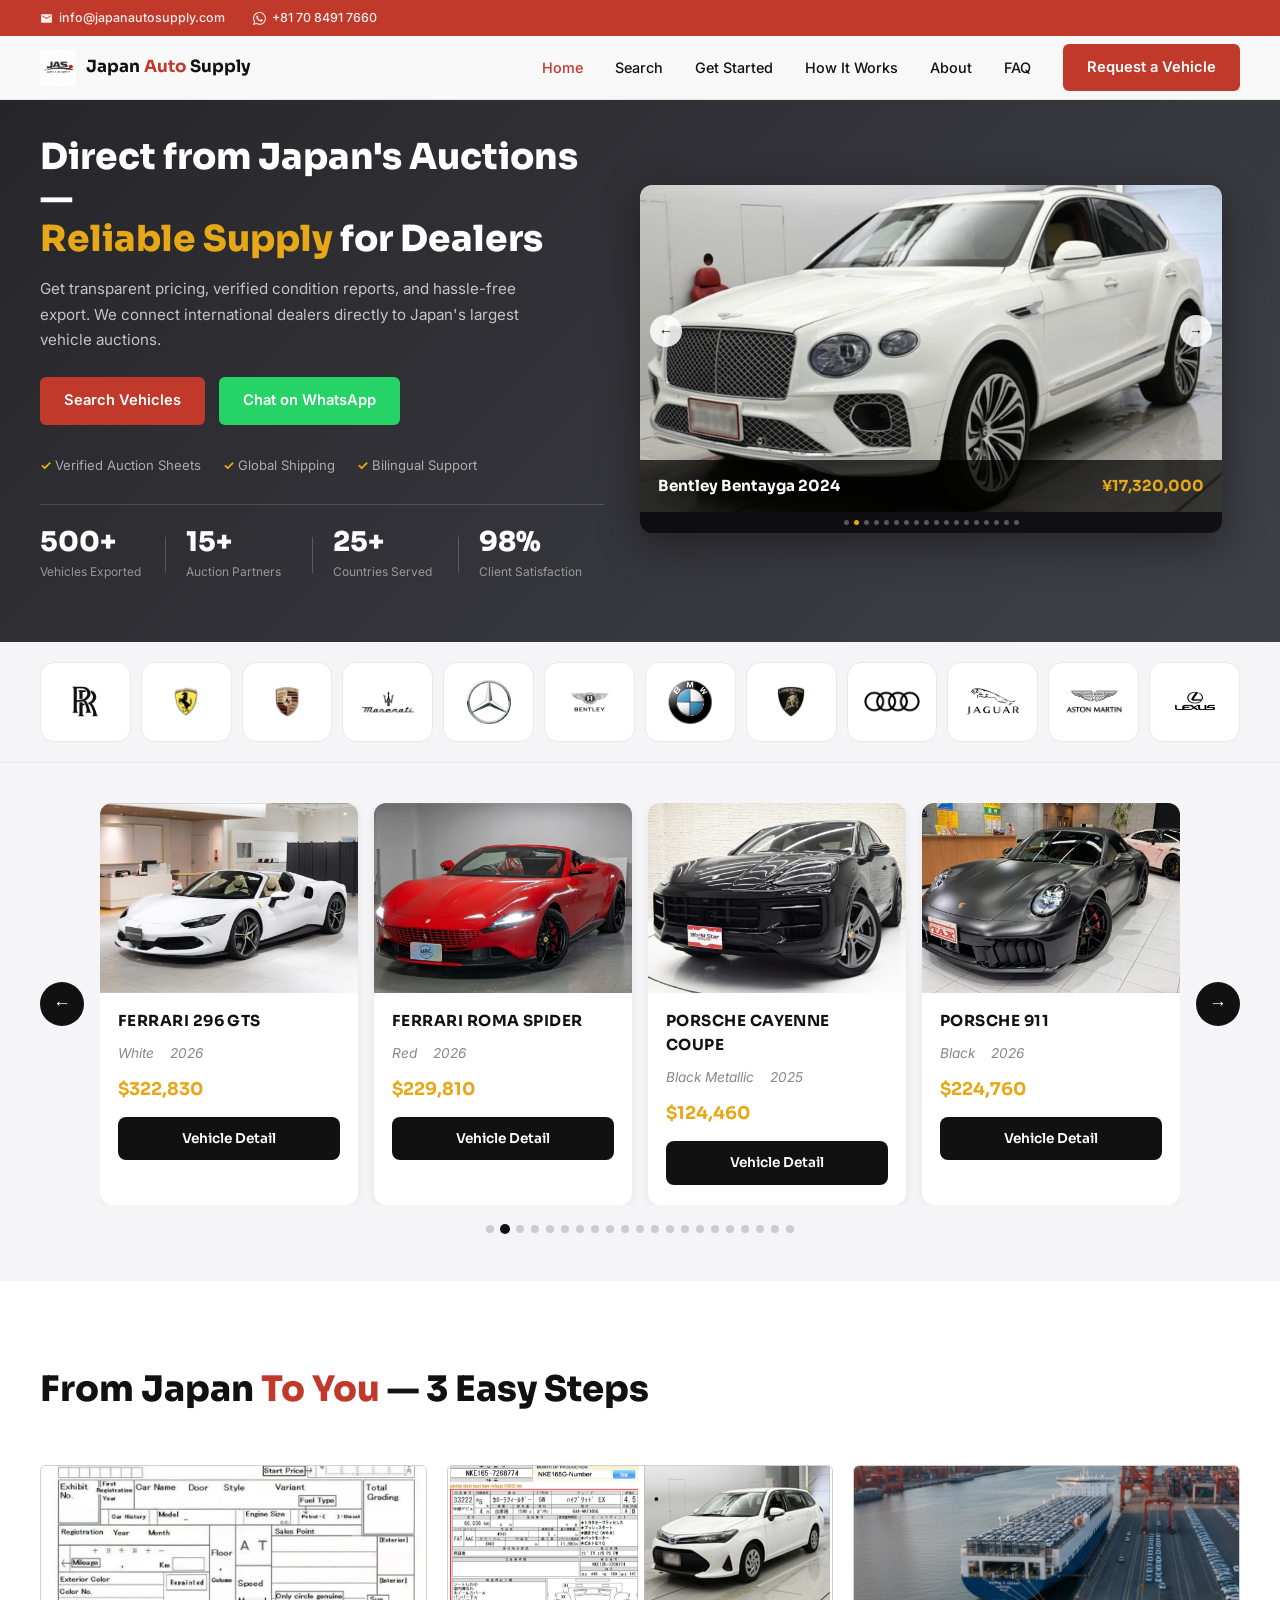
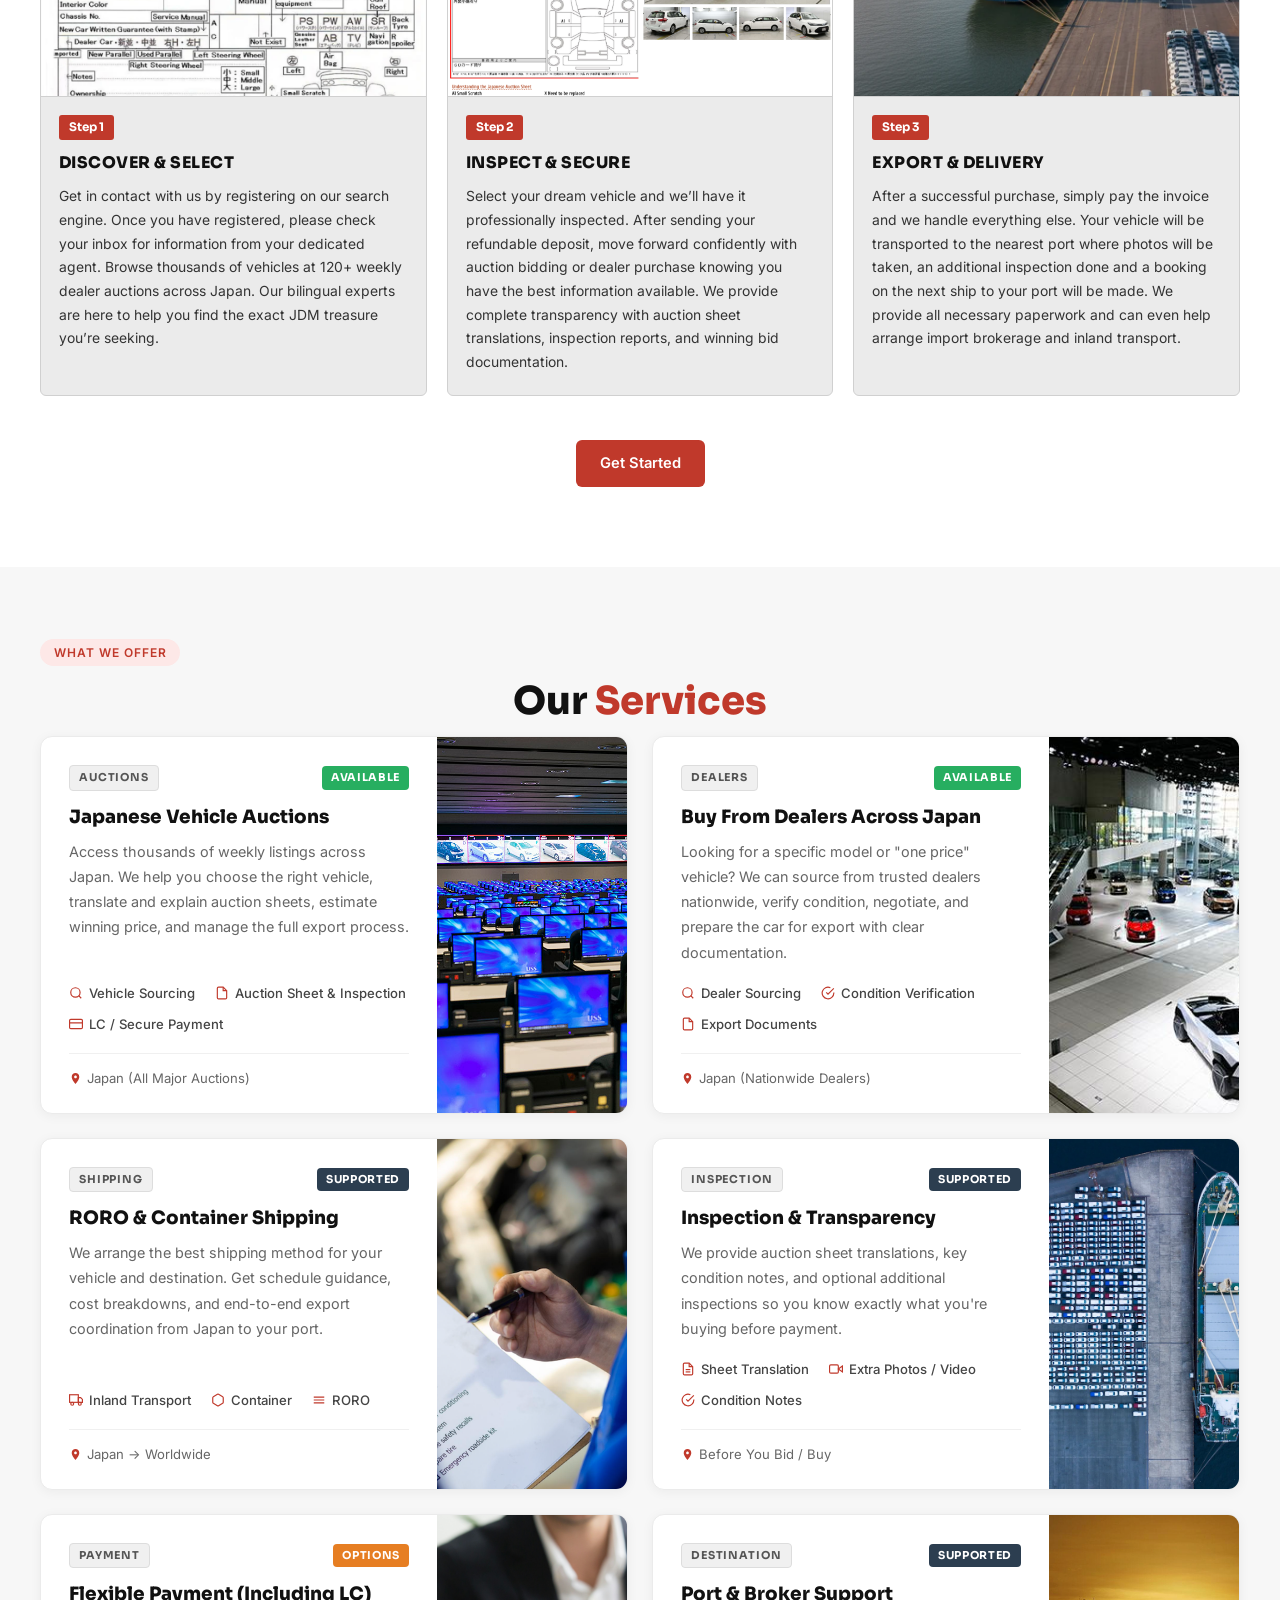
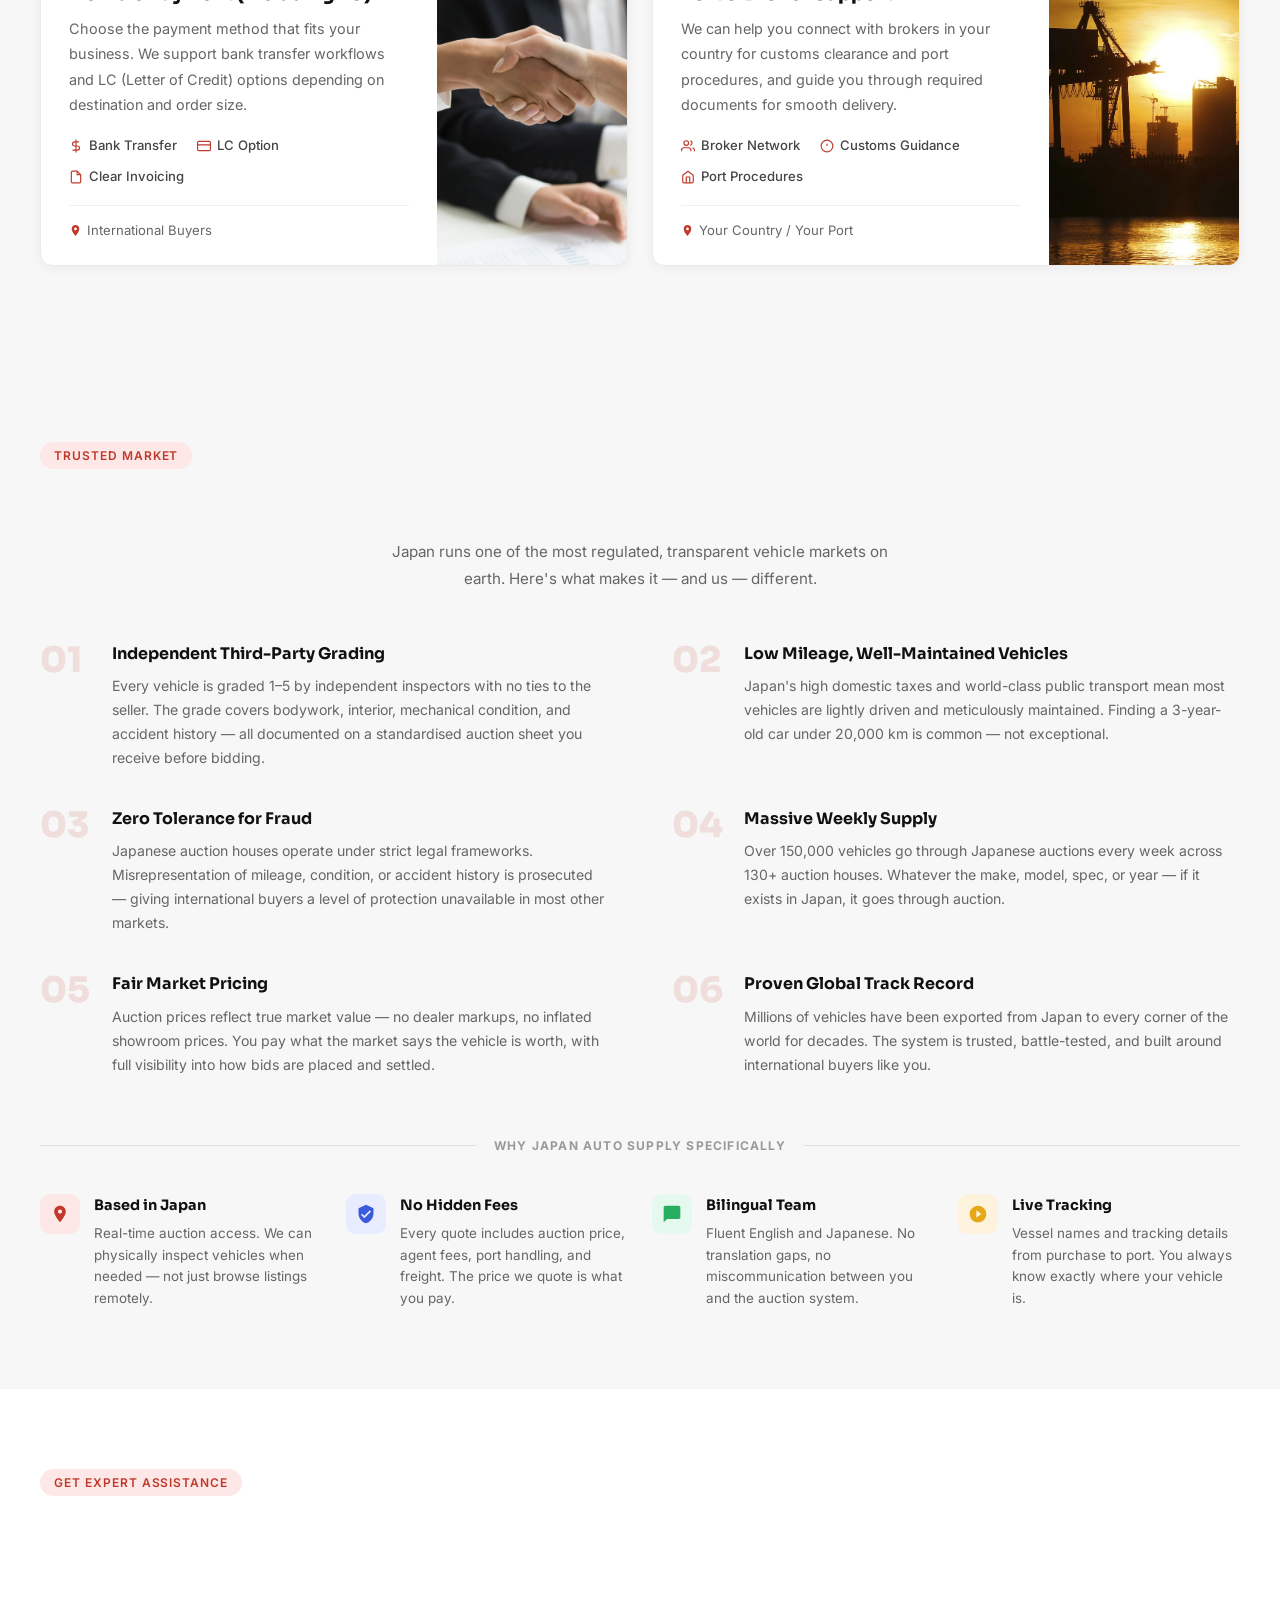
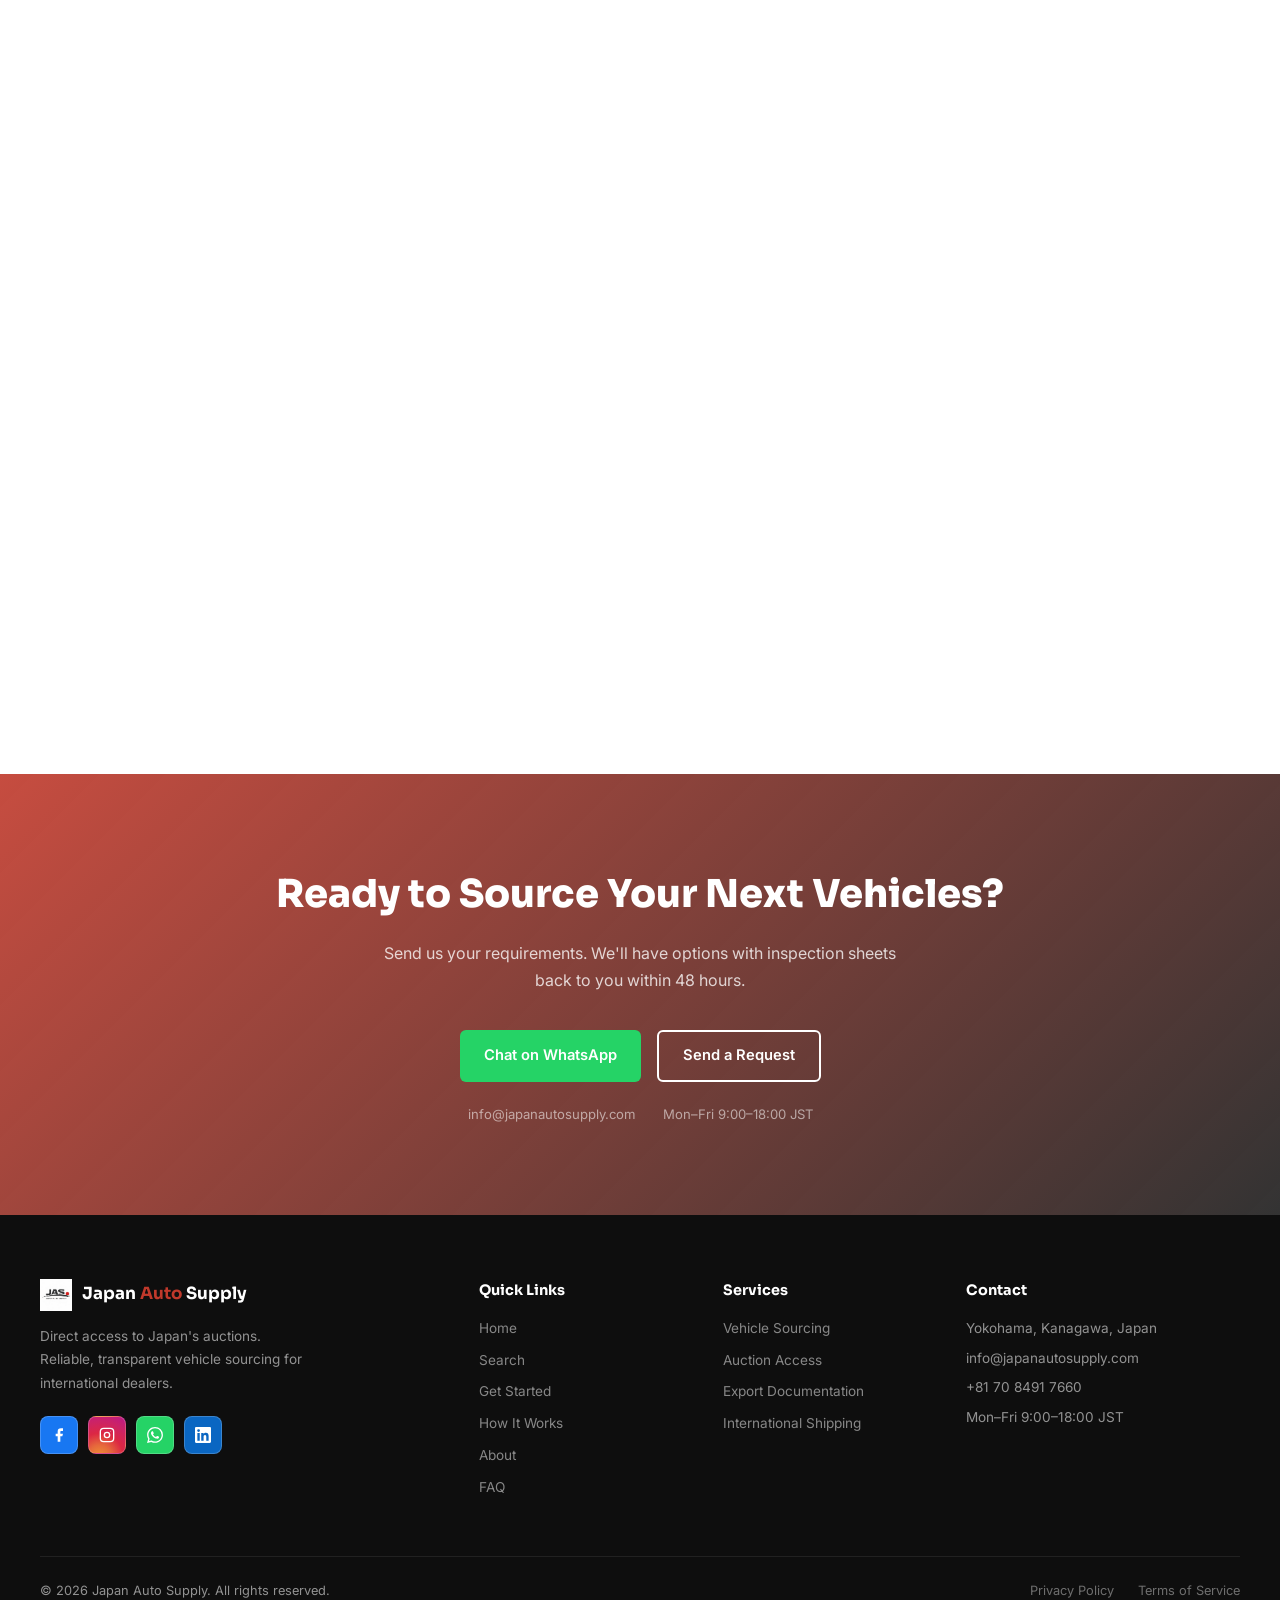
==== index.html @ 6cb3c48d "Show logo loading animation on mobile only, skip on desktop Co-Authored-By: Claude Sonnet 4.6 <norep" ====
<!DOCTYPE html>
<html lang="en">
<head>
  <meta charset="UTF-8" />
  <link rel="icon" href="logo.jpg" type="image/jpeg" />
  <meta property="og:image" content="https://japanautosupply.com/logo.jpg" />
  <meta name="viewport" content="width=device-width, initial-scale=1.0" />
  <title>Japan Auto Supply — Direct from Japan's Auctions</title>
  <link rel="stylesheet" href="styles.css?v=16" />
  <link rel="stylesheet" href="animations.css" />
  <link rel="preconnect" href="https://fonts.googleapis.com" />
  <link href="https://fonts.googleapis.com/css2?family=Sora:wght@400;600;700;800&family=Inter:wght@400;500;600&display=swap" rel="stylesheet" />
  <style>
    #loader {
      position: fixed;
      inset: 0;
      z-index: 9999;
      background: #fff;
      display: flex;
      align-items: center;
      justify-content: center;
      transition: opacity 0.5s ease, visibility 0.5s ease;
    }
    #loader.hide { opacity: 0; visibility: hidden; }
    #loader video { width: min(260px, 70vw); height: auto; display: block; }
  </style>
</head>
<body>

  <!-- LOADING SCREEN (mobile only) -->
  <div id="loader">
    <video id="loaderVideo" src="logo-animation.mp4" autoplay muted playsinline></video>
  </div>

  <!-- TOP BAR -->
  <div class="top-bar" id="topBar">
    <div class="top-bar-inner">
      <a href="mailto:info@japanautosupply.com" class="top-bar-item">
        <svg viewBox="0 0 24 24" fill="currentColor" width="13" height="13"><path d="M20 4H4c-1.1 0-2 .9-2 2v12c0 1.1.9 2 2 2h16c1.1 0 2-.9 2-2V6c0-1.1-.9-2-2-2zm0 4l-8 5-8-5V6l8 5 8-5v2z"/></svg>
        info@japanautosupply.com
      </a>
      <a href="https://wa.me/message/DLAWPYK4GAUPP1" class="top-bar-item">
        <svg viewBox="0 0 24 24" fill="currentColor" width="13" height="13"><path d="M17.472 14.382c-.297-.149-1.758-.867-2.03-.967-.273-.099-.471-.148-.67.15-.197.297-.767.966-.94 1.164-.173.199-.347.223-.644.075-.297-.15-1.255-.463-2.39-1.475-.883-.788-1.48-1.761-1.653-2.059-.173-.297-.018-.458.13-.606.134-.133.298-.347.446-.52.149-.174.198-.298.298-.497.099-.198.05-.371-.025-.52-.075-.149-.669-1.612-.916-2.207-.242-.579-.487-.5-.669-.51-.173-.008-.371-.01-.57-.01-.198 0-.52.074-.792.372-.272.297-1.04 1.016-1.04 2.479 0 1.462 1.065 2.875 1.213 3.074.149.198 2.096 3.2 5.077 4.487.709.306 1.262.489 1.694.625.712.227 1.36.195 1.871.118.571-.085 1.758-.719 2.006-1.413.248-.694.248-1.289.173-1.413-.074-.124-.272-.198-.57-.347m-5.421 7.403h-.004a9.87 9.87 0 0 1-5.031-1.378l-.361-.214-3.741.982.998-3.648-.235-.374a9.86 9.86 0 0 1-1.51-5.26c.001-5.45 4.436-9.884 9.888-9.884 2.64 0 5.122 1.03 6.988 2.898a9.825 9.825 0 0 1 2.893 6.994c-.003 5.45-4.437 9.884-9.885 9.884m8.413-18.297A11.815 11.815 0 0 0 12.05 0C5.495 0 .16 5.335.157 11.892c0 2.096.547 4.142 1.588 5.945L.057 24l6.305-1.654a11.882 11.882 0 0 0 5.683 1.448h.005c6.554 0 11.89-5.335 11.893-11.893a11.821 11.821 0 0 0-3.48-8.413Z"/></svg>
        +81 70 8491 7660
      </a>
    </div>
  </div>

  <nav class="navbar">
    <a href="index.html" class="nav-logo">
      <img src="logo.jpg" alt="Japan Auto Supply" class="nav-logo-img" />
      <span class="nav-logo-text">Japan <span>Auto</span> Supply</span>
    </a>
        <div class="nav-links">
      <a href="index.html" class="nav-active">Home</a>
      <a href="search.html">Search</a>
      <a href="get-started.html">Get Started</a>
      <a href="how-it-works.html">How It Works</a>
      <a href="about.html">About</a>
      <a href="faq.html">FAQ</a>
    </div>
    <a href="contact.html" class="btn btn-red">Request a Vehicle</a>
      <button class="nav-hamburger" id="navHamburger" aria-label="Open menu">
      <span></span><span></span><span></span>
    </button>
  </nav>

  <!-- HERO -->
  <section class="hero" id="home">
    <div class="hero-inner">

      <!-- LEFT: Text -->
      <div class="hero-left">
        <h1>Direct from Japan's Auctions &mdash;<br><span class="gold">Reliable Supply</span> for Dealers</h1>
        <p class="hero-subtext">Get transparent pricing, verified condition reports, and hassle-free export. We connect international dealers directly to Japan's largest vehicle auctions.</p>
        <div class="hero-buttons">
          <a href="search.html" class="btn btn-red">Search Vehicles</a>
          <a href="https://wa.me/message/DLAWPYK4GAUPP1" class="btn btn-whatsapp" target="_blank">Chat on WhatsApp</a>
        </div>
        <div class="hero-trust">
          <span>Verified Auction Sheets</span>
          <span>Global Shipping</span>
          <span>Bilingual Support</span>
        </div>
        <div class="hero-stats">
          <div class="hero-stat">
            <div class="hero-stat-num">500+</div>
            <div class="hero-stat-label">Vehicles Exported</div>
          </div>
          <div class="hero-stat-divider"></div>
          <div class="hero-stat">
            <div class="hero-stat-num">15+</div>
            <div class="hero-stat-label">Auction Partners</div>
          </div>
          <div class="hero-stat-divider"></div>
          <div class="hero-stat">
            <div class="hero-stat-num">25+</div>
            <div class="hero-stat-label">Countries Served</div>
          </div>
          <div class="hero-stat-divider"></div>
          <div class="hero-stat">
            <div class="hero-stat-num">98%</div>
            <div class="hero-stat-label">Client Satisfaction</div>
          </div>
        </div>
      </div>

      <!-- RIGHT: Compact slideshow -->
      <div class="hero-slide-wrap">
        <div class="hero-slides">
          <div class="hero-slide active" style="background-image:url('cars/aston-martin-dbx-2021.jpg')"><div class="hero-slide-info"><div class="hero-slide-model">Aston Martin DBX 2021</div><div class="hero-slide-price">¥15,525,000</div></div></div>
          <div class="hero-slide" style="background-image:url('cars/bentley-bentayga-2024.jpg')"><div class="hero-slide-info"><div class="hero-slide-model">Bentley Bentayga 2024</div><div class="hero-slide-price">¥17,320,000</div></div></div>
          <div class="hero-slide" style="background-image:url('cars/bentley-continental-2021.jpg')"><div class="hero-slide-info"><div class="hero-slide-model">Bentley Continental GT 2021</div><div class="hero-slide-price">¥13,865,000</div></div></div>
          <div class="hero-slide" style="background-image:url('cars/bmw-8series-2024.jpg')"><div class="hero-slide-info"><div class="hero-slide-model">BMW 8 Series 2024</div><div class="hero-slide-price">¥5,975,000</div></div></div>
          <div class="hero-slide" style="background-image:url('cars/bmw-m4-2023.jpg')"><div class="hero-slide-info"><div class="hero-slide-model">BMW M4 Convertible 2023</div><div class="hero-slide-price">¥7,480,000</div></div></div>
          <div class="hero-slide" style="background-image:url('cars/bmw-m8-2020.jpg')"><div class="hero-slide-info"><div class="hero-slide-model">BMW M8 Gran Coupe 2020</div><div class="hero-slide-price">¥6,480,000</div></div></div>
          <div class="hero-slide" style="background-image:url('cars/ferrari-california-2013.jpg')"><div class="hero-slide-info"><div class="hero-slide-model">Ferrari California 2013</div><div class="hero-slide-price">¥7,980,000</div></div></div>
          <div class="hero-slide" style="background-image:url('cars/ferrari-f430-2005.jpg')"><div class="hero-slide-info"><div class="hero-slide-model">Ferrari F430 2005</div><div class="hero-slide-price">¥7,750,000</div></div></div>
          <div class="hero-slide" style="background-image:url('cars/lamborghini-huracan-2021.jpg')"><div class="hero-slide-info"><div class="hero-slide-model">Lamborghini Huracan EVO 2021</div><div class="hero-slide-price">¥24,545,000</div></div></div>
          <div class="hero-slide" style="background-image:url('cars/lamborghini-huracan-sto-2022.jpg')"><div class="hero-slide-info"><div class="hero-slide-model">Lamborghini Huracan STO 2022</div><div class="hero-slide-price">¥37,745,000</div></div></div>
          <div class="hero-slide" style="background-image:url('cars/maserati-levante-2023.jpg')"><div class="hero-slide-info"><div class="hero-slide-model">Maserati Levante 2023</div><div class="hero-slide-price">¥8,705,000</div></div></div>
          <div class="hero-slide" style="background-image:url('cars/mercedes-amg-2023.jpg')"><div class="hero-slide-info"><div class="hero-slide-model">Mercedes-Benz AMG GLB 2023</div><div class="hero-slide-price">¥4,260,000</div></div></div>
          <div class="hero-slide" style="background-image:url('cars/mercedes-gls-2024.jpg')"><div class="hero-slide-info"><div class="hero-slide-model">Mercedes-Benz GLS 2024</div><div class="hero-slide-price">¥10,261,000</div></div></div>
          <div class="hero-slide" style="background-image:url('cars/mercedes-sclass-2025.jpg')"><div class="hero-slide-info"><div class="hero-slide-model">Mercedes-Benz S-Class 2025</div><div class="hero-slide-price">¥16,525,000</div></div></div>
          <div class="hero-slide" style="background-image:url('cars/porsche-cayenne-2024.jpg')"><div class="hero-slide-info"><div class="hero-slide-model">Porsche Cayenne 2024</div><div class="hero-slide-price">¥11,006,000</div></div></div>
          <div class="hero-slide" style="background-image:url('cars/porsche-911-2025.jpg')"><div class="hero-slide-info"><div class="hero-slide-model">Porsche 911 Carrera 2025</div><div class="hero-slide-price">¥15,920,000</div></div></div>
          <div class="hero-slide" style="background-image:url('cars/tesla-model3-2024.jpg')"><div class="hero-slide-info"><div class="hero-slide-model">Tesla Model 3 2024</div><div class="hero-slide-price">¥3,715,000</div></div></div>
          <div class="hero-slide" style="background-image:url('cars/tesla-modely-2024.jpg')"><div class="hero-slide-info"><div class="hero-slide-model">Tesla Model Y 2024</div><div class="hero-slide-price">¥2,570,000</div></div></div>
        </div>
        <button class="hero-slide-btn hero-slide-prev" onclick="heroSlide(-1)">&#8592;</button>
        <button class="hero-slide-btn hero-slide-next" onclick="heroSlide(1)">&#8594;</button>
        <div class="hero-slide-dots" id="heroSlideDots"></div>
      </div>


    </div>
  </section>

  <!-- BRAND STRIP -->
  <section class="brand-strip">
    <div class="brand-strip-inner">
      <a href="search.html" class="brand-card"><img src="brands/rolls-royce.png" alt="Rolls-Royce" /></a>
      <a href="search.html" class="brand-card"><img src="brands/ferrari.png" alt="Ferrari" /></a>
      <a href="search.html" class="brand-card"><img src="brands/porsche.png" alt="Porsche" /></a>
      <a href="search.html" class="brand-card"><img src="brands/maserati.png" alt="Maserati" /></a>
      <a href="search.html" class="brand-card"><img src="brands/mercedes.png" alt="Mercedes-Benz" /></a>
      <a href="search.html" class="brand-card"><img src="brands/bentley.png" alt="Bentley" /></a>
      <a href="search.html" class="brand-card"><img src="brands/bmw.png" alt="BMW" /></a>
      <a href="search.html" class="brand-card"><img src="brands/lamborghini.png" alt="Lamborghini" /></a>
      <a href="search.html" class="brand-card"><img src="brands/audi.png" alt="Audi" /></a>
      <a href="search.html" class="brand-card"><img src="brands/jaguar.png" alt="Jaguar" /></a>
      <a href="search.html" class="brand-card"><img src="brands/aston-martin.png" alt="Aston Martin" /></a>
      <a href="search.html" class="brand-card"><img src="brands/lexus.png" alt="Lexus" /></a>
    </div>
  </section>

  <!-- CAR CAROUSEL -->
  <section class="car-carousel-section">
    <div class="car-carousel-outer">
      <button class="car-carousel-btn car-carousel-prev" onclick="carMove(-1)">&#8592;</button>
      <div class="car-carousel-viewport">
        <div class="car-carousel-track" id="carTrack">

          <div class="cc-card">
            <div class="cc-img" style="background-image:url('listings/lotus-elise-2022/lotus-elise-2022-1.jpg');background-size:cover;background-position:center;"></div>
            <div class="cc-body">
              <div class="cc-name">Lotus Elise</div>
              <div class="cc-meta"><span>Blue</span><span>2022</span></div>
              <div class="cc-price">$73,340</div>
              <a href="search.html" class="cc-btn">Vehicle Detail</a>
            </div>
          </div>

          <div class="cc-card">
            <div class="cc-img" style="background-image:url('listings/ferrari-296gts-2026/ferrari-296gts-2026-1.jpg');background-size:cover;background-position:center;"></div>
            <div class="cc-body">
              <div class="cc-name">Ferrari 296 GTS</div>
              <div class="cc-meta"><span>White</span><span>2026</span></div>
              <div class="cc-price">$322,830</div>
              <a href="search.html" class="cc-btn">Vehicle Detail</a>
            </div>
          </div>

          <div class="cc-card">
            <div class="cc-img" style="background-image:url('listings/ferrari-roma-spider-2026/ferrari-roma-spider-2026-1.jpg');background-size:cover;background-position:center;"></div>
            <div class="cc-body">
              <div class="cc-name">Ferrari Roma Spider</div>
              <div class="cc-meta"><span>Red</span><span>2026</span></div>
              <div class="cc-price">$229,810</div>
              <a href="search.html" class="cc-btn">Vehicle Detail</a>
            </div>
          </div>

          <div class="cc-card">
            <div class="cc-img" style="background-image:url('listings/porsche-cayenne-coupe-2025/porsche-cayenne-coupe-2025-1.jpg');background-size:cover;background-position:center;"></div>
            <div class="cc-body">
              <div class="cc-name">Porsche Cayenne Coupe</div>
              <div class="cc-meta"><span>Black Metallic</span><span>2025</span></div>
              <div class="cc-price">$124,460</div>
              <a href="search.html" class="cc-btn">Vehicle Detail</a>
            </div>
          </div>

          <div class="cc-card">
            <div class="cc-img" style="background-image:url('listings/porsche-911-2026/porsche-911-2026-1.jpg');background-size:cover;background-position:center;"></div>
            <div class="cc-body">
              <div class="cc-name">Porsche 911</div>
              <div class="cc-meta"><span>Black</span><span>2026</span></div>
              <div class="cc-price">$224,760</div>
              <a href="search.html" class="cc-btn">Vehicle Detail</a>
            </div>
          </div>

          <div class="cc-card">
            <div class="cc-img" style="background-image:url('listings/maserati-gran-turismo-2025/maserati-gran-turismo-2025-1.jpg');background-size:cover;background-position:center;"></div>
            <div class="cc-body">
              <div class="cc-name">Maserati Gran Turismo</div>
              <div class="cc-meta"><span>Blue Metallic</span><span>2025</span></div>
              <div class="cc-price">$152,780</div>
              <a href="search.html" class="cc-btn">Vehicle Detail</a>
            </div>
          </div>

          <div class="cc-card">
            <div class="cc-img" style="background-image:url('listings/maserati-grecale-2025/maserati-grecale-2025-1.jpg');background-size:cover;background-position:center;"></div>
            <div class="cc-body">
              <div class="cc-name">Maserati Grecale</div>
              <div class="cc-meta"><span>Black Metallic</span><span>2025</span></div>
              <div class="cc-price">$80,220</div>
              <a href="search.html" class="cc-btn">Vehicle Detail</a>
            </div>
          </div>

          <div class="cc-card">
            <div class="cc-img" style="background-image:url('listings/mercedes-benz-gls-2025/mercedes-benz-gls-2025-1.jpg');background-size:cover;background-position:center;"></div>
            <div class="cc-body">
              <div class="cc-name">Mercedes-Benz GLS</div>
              <div class="cc-meta"><span>Black Metallic</span><span>2025</span></div>
              <div class="cc-price">$104,500</div>
              <a href="search.html" class="cc-btn">Vehicle Detail</a>
            </div>
          </div>

          <div class="cc-card">
            <div class="cc-img" style="background-image:url('listings/mercedes-benz-cle-2026/mercedes-benz-cle-2026-1.jpg');background-size:cover;background-position:center;"></div>
            <div class="cc-body">
              <div class="cc-name">Mercedes-Benz CLE</div>
              <div class="cc-meta"><span>Black Metallic</span><span>2026</span></div>
              <div class="cc-price">$54,730</div>
              <a href="search.html" class="cc-btn">Vehicle Detail</a>
            </div>
          </div>

          <div class="cc-card">
            <div class="cc-img" style="background-image:url('listings/bentley-continental-gt-2025/bentley-continental-gt-2025-1.jpg');background-size:cover;background-position:center;"></div>
            <div class="cc-body">
              <div class="cc-name">Bentley Continental GT</div>
              <div class="cc-meta"><span>Light Gray</span><span>2025</span></div>
              <div class="cc-price">$252,710</div>
              <a href="search.html" class="cc-btn">Vehicle Detail</a>
            </div>
          </div>

          <div class="cc-card">
            <div class="cc-img" style="background-image:url('listings/bentley-bentayga-2025/bentley-bentayga-2025-1.jpg');background-size:cover;background-position:center;"></div>
            <div class="cc-body">
              <div class="cc-name">Bentley Bentayga</div>
              <div class="cc-meta"><span>Black</span><span>2025</span></div>
              <div class="cc-price">$155,870</div>
              <a href="search.html" class="cc-btn">Vehicle Detail</a>
            </div>
          </div>

          <div class="cc-card">
            <div class="cc-img" style="background-image:url('listings/bmw-8-series-2025/bmw-8-series-2025-1.jpg');background-size:cover;background-position:center;"></div>
            <div class="cc-body">
              <div class="cc-name">BMW 8 Series</div>
              <div class="cc-meta"><span>White</span><span>2025</span></div>
              <div class="cc-price">$68,430</div>
              <a href="search.html" class="cc-btn">Vehicle Detail</a>
            </div>
          </div>

          <div class="cc-card">
            <div class="cc-img" style="background-image:url('listings/bmw-m4-2025/bmw-m4-2025-1.jpg');background-size:cover;background-position:center;"></div>
            <div class="cc-body">
              <div class="cc-name">BMW M4</div>
              <div class="cc-meta"><span>White</span><span>2025</span></div>
              <div class="cc-price">Contact Us</div>
              <a href="search.html" class="cc-btn">Vehicle Detail</a>
            </div>
          </div>

          <div class="cc-card">
            <div class="cc-img" style="background-image:url('listings/lamborghini-aventador-2022/lamborghini-aventador-2022-1.jpg');background-size:cover;background-position:center;"></div>
            <div class="cc-body">
              <div class="cc-name">Lamborghini Aventador</div>
              <div class="cc-meta"><span>Black</span><span>2022</span></div>
              <div class="cc-price">$608,990</div>
              <a href="search.html" class="cc-btn">Vehicle Detail</a>
            </div>
          </div>

          <div class="cc-card">
            <div class="cc-img" style="background-image:url('listings/lamborghini-huracan-2025/lamborghini-huracan-2025-1.jpg');background-size:cover;background-position:center;"></div>
            <div class="cc-body">
              <div class="cc-name">Lamborghini Huracán</div>
              <div class="cc-meta"><span>White</span><span>2025</span></div>
              <div class="cc-price">$284,070</div>
              <a href="search.html" class="cc-btn">Vehicle Detail</a>
            </div>
          </div>

          <div class="cc-card">
            <div class="cc-img" style="background-image:url('listings/audi-r8-2020/audi-r8-2020-1.jpg');background-size:cover;background-position:center;"></div>
            <div class="cc-body">
              <div class="cc-name">Audi R8</div>
              <div class="cc-meta"><span>White / Gray</span><span>2020</span></div>
              <div class="cc-price">$143,060</div>
              <a href="search.html" class="cc-btn">Vehicle Detail</a>
            </div>
          </div>

          <div class="cc-card">
            <div class="cc-img" style="background-image:url('listings/audi-a6-2026/audi-a6-2026-1.jpg');background-size:cover;background-position:center;"></div>
            <div class="cc-body">
              <div class="cc-name">Audi A6</div>
              <div class="cc-meta"><span>Black</span><span>2026</span></div>
              <div class="cc-price">$49,370</div>
              <a href="search.html" class="cc-btn">Vehicle Detail</a>
            </div>
          </div>

          <div class="cc-card">
            <div class="cc-img" style="background-image:url('listings/jaguar-e-pace-2025/jaguar-e-pace-2025-1.jpg');background-size:cover;background-position:center;"></div>
            <div class="cc-body">
              <div class="cc-name">Jaguar E-Pace</div>
              <div class="cc-meta"><span>Black</span><span>2025</span></div>
              <div class="cc-price">$44,320</div>
              <a href="search.html" class="cc-btn">Vehicle Detail</a>
            </div>
          </div>

          <div class="cc-card">
            <div class="cc-img" style="background-image:url('listings/jaguar-f-type-2024/jaguar-f-type-2024-1.jpg');background-size:cover;background-position:center;"></div>
            <div class="cc-body">
              <div class="cc-name">Jaguar F-Type</div>
              <div class="cc-meta"><span>Blue Metallic</span><span>2024</span></div>
              <div class="cc-price">Contact Us</div>
              <a href="search.html" class="cc-btn">Vehicle Detail</a>
            </div>
          </div>

          <div class="cc-card">
            <div class="cc-img" style="background-image:url('listings/jaguar-f-pace-2024/jaguar-f-pace-2024-1.jpg');background-size:cover;background-position:center;"></div>
            <div class="cc-body">
              <div class="cc-name">Jaguar F-Pace</div>
              <div class="cc-meta"><span>Black Metallic</span><span>2024</span></div>
              <div class="cc-price">$80,600</div>
              <a href="search.html" class="cc-btn">Vehicle Detail</a>
            </div>
          </div>

          <div class="cc-card">
            <div class="cc-img" style="background-image:url('listings/aston-martin-db12-2025/aston-martin-db12-2025-1.jpg');background-size:cover;background-position:center;"></div>
            <div class="cc-body">
              <div class="cc-name">Aston Martin DB12</div>
              <div class="cc-meta"><span>Silver Metallic</span><span>2025</span></div>
              <div class="cc-price">$168,600</div>
              <a href="search.html" class="cc-btn">Vehicle Detail</a>
            </div>
          </div>

          <div class="cc-card">
            <div class="cc-img" style="background-image:url('listings/aston-martin-dbx-2025/aston-martin-dbx-2025-1.jpg');background-size:cover;background-position:center;"></div>
            <div class="cc-body">
              <div class="cc-name">Aston Martin DBX</div>
              <div class="cc-meta"><span>Silver</span><span>2025</span></div>
              <div class="cc-price">$202,110</div>
              <a href="search.html" class="cc-btn">Vehicle Detail</a>
            </div>
          </div>

          <div class="cc-card">
            <div class="cc-img" style="background-image:url('listings/lexus-lc-2024/lexus-lc-2024-1.jpg');background-size:cover;background-position:center;"></div>
            <div class="cc-body">
              <div class="cc-name">Lexus LC</div>
              <div class="cc-meta"><span>Black Metallic</span><span>2024</span></div>
              <div class="cc-price">$94,130</div>
              <a href="search.html" class="cc-btn">Vehicle Detail</a>
            </div>
          </div>

          <div class="cc-card">
            <div class="cc-img" style="background-image:url('listings/lexus-rc-2025/lexus-rc-2025-1.jpg');background-size:cover;background-position:center;"></div>
            <div class="cc-body">
              <div class="cc-name">Lexus RC</div>
              <div class="cc-meta"><span>Pearl</span><span>2025</span></div>
              <div class="cc-price">$50,060</div>
              <a href="search.html" class="cc-btn">Vehicle Detail</a>
            </div>
          </div>
        </div>
      </div>
      <button class="car-carousel-btn car-carousel-next" onclick="carMove(1)">&#8594;</button>
    </div>
    <div class="cc-dots" id="ccDots"></div>
  </section>

  <!-- 3-STEP BENTO SECTION -->
  <section class="steps-bento-section">
    <div class="container">
      <h2 class="steps-bento-title">From Japan <span class="red">To You</span> &mdash; 3 Easy Steps</h2>
      <div class="steps-bento-grid">

        <div class="sbs-card">
          <div class="sbs-img" style="background-image:url('steps/step-1-discover.jpg'); background-size:cover; background-position:center;">

            <div class="sbs-overlay"><span>DISCOVER &amp; SELECT</span></div>
          </div>
          <div class="sbs-body">
            <div class="sbs-badge">Step 1</div>
            <h3>Discover &amp; Select</h3>
            <p>Get in contact with us by registering on our search engine. Once you have registered, please check your inbox for information from your dedicated agent. Browse thousands of vehicles at 120+ weekly dealer auctions across Japan. Our bilingual experts are here to help you find the exact JDM treasure you&rsquo;re seeking.</p>
          </div>
        </div>

        <div class="sbs-card">
          <div class="sbs-img" style="background-image:url('steps/step-2-inspect.jpg'); background-size:cover; background-position:center;">

            <div class="sbs-overlay"><span>INSPECT &amp; SECURE</span></div>
          </div>
          <div class="sbs-body">
            <div class="sbs-badge">Step 2</div>
            <h3>Inspect &amp; Secure</h3>
            <p>Select your dream vehicle and we&rsquo;ll have it professionally inspected. After sending your refundable deposit, move forward confidently with auction bidding or dealer purchase knowing you have the best information available. We provide complete transparency with auction sheet translations, inspection reports, and winning bid documentation.</p>
          </div>
        </div>

        <div class="sbs-card">
          <div class="sbs-img" style="background-image:url('steps/step-3-export.jpg'); background-size:cover; background-position:center;">

            <div class="sbs-overlay"><span>EXPORT &amp; DELIVERY</span></div>
          </div>
          <div class="sbs-body">
            <div class="sbs-badge">Step 3</div>
            <h3>Export &amp; Delivery</h3>
            <p>After a successful purchase, simply pay the invoice and we handle everything else. Your vehicle will be transported to the nearest port where photos will be taken, an additional inspection done and a booking on the next ship to your port will be made. We provide all necessary paperwork and can even help arrange import brokerage and inland transport.</p>
          </div>
        </div>

      </div>
      <div class="steps-bento-cta">
        <a href="contact.html" class="btn btn-red">Get Started</a>
      </div>
    </div>
  </section>

  <!-- SERVICES -->
  <section class="srv-section">
    <div class="container">
      <div class="section-badge" style="text-align:center;margin-bottom:12px;">WHAT WE OFFER</div>
      <h2 class="section-title center">Our <span class="red">Services</span></h2>
      <div class="srv-grid">

        <div class="srv-card">
          <div class="srv-content">
            <div class="srv-badges">
              <span class="srv-cat">AUCTIONS</span>
              <span class="srv-status srv-available">AVAILABLE</span>
            </div>
            <h2 class="srv-title">Japanese Vehicle Auctions</h2>
            <p class="srv-desc">Access thousands of weekly listings across Japan. We help you choose the right vehicle, translate and explain auction sheets, estimate winning price, and manage the full export process.</p>
            <div class="srv-features">
              <div class="srv-feature"><svg viewBox="0 0 24 24" fill="none" stroke="currentColor" stroke-width="2" width="14" height="14"><circle cx="11" cy="11" r="8"/><line x1="21" y1="21" x2="16.65" y2="16.65"/></svg> Vehicle Sourcing</div>
              <div class="srv-feature"><svg viewBox="0 0 24 24" fill="none" stroke="currentColor" stroke-width="2" width="14" height="14"><path d="M14 2H6a2 2 0 0 0-2 2v16a2 2 0 0 0 2 2h12a2 2 0 0 0 2-2V8z"/><polyline points="14 2 14 8 20 8"/></svg> Auction Sheet &amp; Inspection</div>
              <div class="srv-feature"><svg viewBox="0 0 24 24" fill="none" stroke="currentColor" stroke-width="2" width="14" height="14"><rect x="1" y="4" width="22" height="16" rx="2" ry="2"/><line x1="1" y1="10" x2="23" y2="10"/></svg> LC / Secure Payment</div>
            </div>
            <div class="srv-location"><svg viewBox="0 0 24 24" fill="currentColor" width="13" height="13"><path d="M12 2C8.13 2 5 5.13 5 9c0 5.25 7 13 7 13s7-7.75 7-13c0-3.87-3.13-7-7-7zm0 9.5c-1.38 0-2.5-1.12-2.5-2.5s1.12-2.5 2.5-2.5 2.5 1.12 2.5 2.5-1.12 2.5-2.5 2.5z"/></svg> Japan (All Major Auctions)</div>
          </div>
          <div class="srv-img-placeholder" style="background-image:url('services/vehicle-sourcing.jpg')"></div>
        </div>

        <div class="srv-card">
          <div class="srv-content">
            <div class="srv-badges">
              <span class="srv-cat">DEALERS</span>
              <span class="srv-status srv-available">AVAILABLE</span>
            </div>
            <h2 class="srv-title">Buy From Dealers Across Japan</h2>
            <p class="srv-desc">Looking for a specific model or "one price" vehicle? We can source from trusted dealers nationwide, verify condition, negotiate, and prepare the car for export with clear documentation.</p>
            <div class="srv-features">
              <div class="srv-feature"><svg viewBox="0 0 24 24" fill="none" stroke="currentColor" stroke-width="2" width="14" height="14"><circle cx="11" cy="11" r="8"/><line x1="21" y1="21" x2="16.65" y2="16.65"/></svg> Dealer Sourcing</div>
              <div class="srv-feature"><svg viewBox="0 0 24 24" fill="none" stroke="currentColor" stroke-width="2" width="14" height="14"><path d="M22 11.08V12a10 10 0 1 1-5.93-9.14"/><polyline points="22 4 12 14.01 9 11.01"/></svg> Condition Verification</div>
              <div class="srv-feature"><svg viewBox="0 0 24 24" fill="none" stroke="currentColor" stroke-width="2" width="14" height="14"><path d="M14 2H6a2 2 0 0 0-2 2v16a2 2 0 0 0 2 2h12a2 2 0 0 0 2-2V8z"/><polyline points="14 2 14 8 20 8"/></svg> Export Documents</div>
            </div>
            <div class="srv-location"><svg viewBox="0 0 24 24" fill="currentColor" width="13" height="13"><path d="M12 2C8.13 2 5 5.13 5 9c0 5.25 7 13 7 13s7-7.75 7-13c0-3.87-3.13-7-7-7zm0 9.5c-1.38 0-2.5-1.12-2.5-2.5s1.12-2.5 2.5-2.5 2.5 1.12 2.5 2.5-1.12 2.5-2.5 2.5z"/></svg> Japan (Nationwide Dealers)</div>
          </div>
          <div class="srv-img-placeholder" style="background-image:url('services/auction-access.jpg')"></div>
        </div>

        <div class="srv-card">
          <div class="srv-content">
            <div class="srv-badges">
              <span class="srv-cat">SHIPPING</span>
              <span class="srv-status srv-supported">SUPPORTED</span>
            </div>
            <h2 class="srv-title">RORO &amp; Container Shipping</h2>
            <p class="srv-desc">We arrange the best shipping method for your vehicle and destination. Get schedule guidance, cost breakdowns, and end-to-end export coordination from Japan to your port.</p>
            <div class="srv-features">
              <div class="srv-feature"><svg viewBox="0 0 24 24" fill="none" stroke="currentColor" stroke-width="2" width="14" height="14"><rect x="1" y="3" width="15" height="13"/><polygon points="16 8 20 8 23 11 23 16 16 16 16 8"/><circle cx="5.5" cy="18.5" r="2.5"/><circle cx="18.5" cy="18.5" r="2.5"/></svg> Inland Transport</div>
              <div class="srv-feature"><svg viewBox="0 0 24 24" fill="none" stroke="currentColor" stroke-width="2" width="14" height="14"><path d="M21 16V8a2 2 0 0 0-1-1.73l-7-4a2 2 0 0 0-2 0l-7 4A2 2 0 0 0 3 8v8a2 2 0 0 0 1 1.73l7 4a2 2 0 0 0 2 0l7-4A2 2 0 0 0 21 16z"/></svg> Container</div>
              <div class="srv-feature"><svg viewBox="0 0 24 24" fill="none" stroke="currentColor" stroke-width="2" width="14" height="14"><path d="M3 17h18M3 12h18M3 7h18"/></svg> RORO</div>
            </div>
            <div class="srv-location"><svg viewBox="0 0 24 24" fill="currentColor" width="13" height="13"><path d="M12 2C8.13 2 5 5.13 5 9c0 5.25 7 13 7 13s7-7.75 7-13c0-3.87-3.13-7-7-7zm0 9.5c-1.38 0-2.5-1.12-2.5-2.5s1.12-2.5 2.5-2.5 2.5 1.12 2.5 2.5-1.12 2.5-2.5 2.5z"/></svg> Japan &rarr; Worldwide</div>
          </div>
          <div class="srv-img-placeholder" style="background-image:url('services/export-documentation.jpg')"></div>
        </div>

        <div class="srv-card">
          <div class="srv-content">
            <div class="srv-badges">
              <span class="srv-cat">INSPECTION</span>
              <span class="srv-status srv-supported">SUPPORTED</span>
            </div>
            <h2 class="srv-title">Inspection &amp; Transparency</h2>
            <p class="srv-desc">We provide auction sheet translations, key condition notes, and optional additional inspections so you know exactly what you're buying before payment.</p>
            <div class="srv-features">
              <div class="srv-feature"><svg viewBox="0 0 24 24" fill="none" stroke="currentColor" stroke-width="2" width="14" height="14"><path d="M14 2H6a2 2 0 0 0-2 2v16a2 2 0 0 0 2 2h12a2 2 0 0 0 2-2V8z"/><polyline points="14 2 14 8 20 8"/><line x1="16" y1="13" x2="8" y2="13"/><line x1="16" y1="17" x2="8" y2="17"/></svg> Sheet Translation</div>
              <div class="srv-feature"><svg viewBox="0 0 24 24" fill="none" stroke="currentColor" stroke-width="2" width="14" height="14"><path d="M23 7l-7 5 7 5V7z"/><rect x="1" y="5" width="15" height="14" rx="2" ry="2"/></svg> Extra Photos / Video</div>
              <div class="srv-feature"><svg viewBox="0 0 24 24" fill="none" stroke="currentColor" stroke-width="2" width="14" height="14"><path d="M22 11.08V12a10 10 0 1 1-5.93-9.14"/><polyline points="22 4 12 14.01 9 11.01"/></svg> Condition Notes</div>
            </div>
            <div class="srv-location"><svg viewBox="0 0 24 24" fill="currentColor" width="13" height="13"><path d="M12 2C8.13 2 5 5.13 5 9c0 5.25 7 13 7 13s7-7.75 7-13c0-3.87-3.13-7-7-7zm0 9.5c-1.38 0-2.5-1.12-2.5-2.5s1.12-2.5 2.5-2.5 2.5 1.12 2.5 2.5-1.12 2.5-2.5 2.5z"/></svg> Before You Bid / Buy</div>
          </div>
          <div class="srv-img-placeholder" style="background-image:url('services/international-shipping.jpg')"></div>
        </div>

        <div class="srv-card">
          <div class="srv-content">
            <div class="srv-badges">
              <span class="srv-cat">PAYMENT</span>
              <span class="srv-status srv-options">OPTIONS</span>
            </div>
            <h2 class="srv-title">Flexible Payment (Including LC)</h2>
            <p class="srv-desc">Choose the payment method that fits your business. We support bank transfer workflows and LC (Letter of Credit) options depending on destination and order size.</p>
            <div class="srv-features">
              <div class="srv-feature"><svg viewBox="0 0 24 24" fill="none" stroke="currentColor" stroke-width="2" width="14" height="14"><line x1="12" y1="1" x2="12" y2="23"/><path d="M17 5H9.5a3.5 3.5 0 0 0 0 7h5a3.5 3.5 0 0 1 0 7H6"/></svg> Bank Transfer</div>
              <div class="srv-feature"><svg viewBox="0 0 24 24" fill="none" stroke="currentColor" stroke-width="2" width="14" height="14"><rect x="1" y="4" width="22" height="16" rx="2" ry="2"/><line x1="1" y1="10" x2="23" y2="10"/></svg> LC Option</div>
              <div class="srv-feature"><svg viewBox="0 0 24 24" fill="none" stroke="currentColor" stroke-width="2" width="14" height="14"><path d="M14 2H6a2 2 0 0 0-2 2v16a2 2 0 0 0 2 2h12a2 2 0 0 0 2-2V8z"/><polyline points="14 2 14 8 20 8"/></svg> Clear Invoicing</div>
            </div>
            <div class="srv-location"><svg viewBox="0 0 24 24" fill="currentColor" width="13" height="13"><path d="M12 2C8.13 2 5 5.13 5 9c0 5.25 7 13 7 13s7-7.75 7-13c0-3.87-3.13-7-7-7zm0 9.5c-1.38 0-2.5-1.12-2.5-2.5s1.12-2.5 2.5-2.5 2.5 1.12 2.5 2.5-1.12 2.5-2.5 2.5z"/></svg> International Buyers</div>
          </div>
          <div class="srv-img-placeholder" style="background-image:url('services/pre-shipment-inspection.jpg')"></div>
        </div>

        <div class="srv-card">
          <div class="srv-content">
            <div class="srv-badges">
              <span class="srv-cat">DESTINATION</span>
              <span class="srv-status srv-supported">SUPPORTED</span>
            </div>
            <h2 class="srv-title">Port &amp; Broker Support</h2>
            <p class="srv-desc">We can help you connect with brokers in your country for customs clearance and port procedures, and guide you through required documents for smooth delivery.</p>
            <div class="srv-features">
              <div class="srv-feature"><svg viewBox="0 0 24 24" fill="none" stroke="currentColor" stroke-width="2" width="14" height="14"><path d="M17 21v-2a4 4 0 0 0-4-4H5a4 4 0 0 0-4 4v2"/><circle cx="9" cy="7" r="4"/><path d="M23 21v-2a4 4 0 0 0-3-3.87"/><path d="M16 3.13a4 4 0 0 1 0 7.75"/></svg> Broker Network</div>
              <div class="srv-feature"><svg viewBox="0 0 24 24" fill="none" stroke="currentColor" stroke-width="2" width="14" height="14"><circle cx="12" cy="12" r="10"/><line x1="12" y1="8" x2="12" y2="12"/><line x1="12" y1="16" x2="12.01" y2="16"/></svg> Customs Guidance</div>
              <div class="srv-feature"><svg viewBox="0 0 24 24" fill="none" stroke="currentColor" stroke-width="2" width="14" height="14"><path d="M3 9l9-7 9 7v11a2 2 0 0 1-2 2H5a2 2 0 0 1-2-2z"/><polyline points="9 22 9 12 15 12 15 22"/></svg> Port Procedures</div>
            </div>
            <div class="srv-location"><svg viewBox="0 0 24 24" fill="currentColor" width="13" height="13"><path d="M12 2C8.13 2 5 5.13 5 9c0 5.25 7 13 7 13s7-7.75 7-13c0-3.87-3.13-7-7-7zm0 9.5c-1.38 0-2.5-1.12-2.5-2.5s1.12-2.5 2.5-2.5 2.5 1.12 2.5 2.5-1.12 2.5-2.5 2.5z"/></svg> Your Country / Your Port</div>
          </div>
          <div class="srv-img-placeholder" style="background-image:url('services/dealer-support.jpg')"></div>
        </div>

      </div>
    </div>
  </section>

  <!-- TRUST -->
  <section class="page-section bg-off-white">
    <div class="container">
      <div class="section-badge" style="text-align:center;margin-bottom:12px;">TRUSTED MARKET</div>
      <h2 class="section-title center">Why Japanese Auctions Are the <span class="red">World's Best Source</span></h2>
      <p class="section-sub center">Japan runs one of the most regulated, transparent vehicle markets on earth. Here's what makes it — and us — different.</p>

      <div class="trust-editorial-grid">

        <div class="trust-editorial-item">
          <div class="tei-num">01</div>
          <div class="tei-body">
            <h4>Independent Third-Party Grading</h4>
            <p>Every vehicle is graded 1–5 by independent inspectors with no ties to the seller. The grade covers bodywork, interior, mechanical condition, and accident history — all documented on a standardised auction sheet you receive before bidding.</p>
          </div>
        </div>

        <div class="trust-editorial-item">
          <div class="tei-num">02</div>
          <div class="tei-body">
            <h4>Low Mileage, Well-Maintained Vehicles</h4>
            <p>Japan's high domestic taxes and world-class public transport mean most vehicles are lightly driven and meticulously maintained. Finding a 3-year-old car under 20,000 km is common — not exceptional.</p>
          </div>
        </div>

        <div class="trust-editorial-item">
          <div class="tei-num">03</div>
          <div class="tei-body">
            <h4>Zero Tolerance for Fraud</h4>
            <p>Japanese auction houses operate under strict legal frameworks. Misrepresentation of mileage, condition, or accident history is prosecuted — giving international buyers a level of protection unavailable in most other markets.</p>
          </div>
        </div>

        <div class="trust-editorial-item">
          <div class="tei-num">04</div>
          <div class="tei-body">
            <h4>Massive Weekly Supply</h4>
            <p>Over 150,000 vehicles go through Japanese auctions every week across 130+ auction houses. Whatever the make, model, spec, or year — if it exists in Japan, it goes through auction.</p>
          </div>
        </div>

        <div class="trust-editorial-item">
          <div class="tei-num">05</div>
          <div class="tei-body">
            <h4>Fair Market Pricing</h4>
            <p>Auction prices reflect true market value — no dealer markups, no inflated showroom prices. You pay what the market says the vehicle is worth, with full visibility into how bids are placed and settled.</p>
          </div>
        </div>

        <div class="trust-editorial-item">
          <div class="tei-num">06</div>
          <div class="tei-body">
            <h4>Proven Global Track Record</h4>
            <p>Millions of vehicles have been exported from Japan to every corner of the world for decades. The system is trusted, battle-tested, and built around international buyers like you.</p>
          </div>
        </div>

      </div>

      <div class="trust-jas-divider"><span>Why Japan Auto Supply specifically</span></div>

      <div class="trust-jas-row">
        <div class="trust-jas-item">
          <div class="tfc-icon red-icon"><svg viewBox="0 0 24 24" fill="#c0392b" width="20" height="20"><path d="M12 2C8.13 2 5 5.13 5 9c0 5.25 7 13 7 13s7-7.75 7-13c0-3.87-3.13-7-7-7zm0 9.5c-1.38 0-2.5-1.12-2.5-2.5s1.12-2.5 2.5-2.5 2.5 1.12 2.5 2.5-1.12 2.5-2.5 2.5z"/></svg></div>
          <div>
            <h4>Based in Japan</h4>
            <p>Real-time auction access. We can physically inspect vehicles when needed — not just browse listings remotely.</p>
          </div>
        </div>
        <div class="trust-jas-item">
          <div class="tfc-icon blue-icon"><svg viewBox="0 0 24 24" fill="#3b5bdb" width="20" height="20"><path d="M12 1L3 5v6c0 5.55 3.84 10.74 9 12 5.16-1.26 9-6.45 9-12V5l-9-4zm-2 16l-4-4 1.41-1.41L10 14.17l6.59-6.59L18 9l-8 8z"/></svg></div>
          <div>
            <h4>No Hidden Fees</h4>
            <p>Every quote includes auction price, agent fees, port handling, and freight. The price we quote is what you pay.</p>
          </div>
        </div>
        <div class="trust-jas-item">
          <div class="tfc-icon green-icon"><svg viewBox="0 0 24 24" fill="#27ae60" width="20" height="20"><path d="M20 2H4c-1.1 0-2 .9-2 2v18l4-4h14c1.1 0 2-.9 2-2V4c0-1.1-.9-2-2-2z"/></svg></div>
          <div>
            <h4>Bilingual Team</h4>
            <p>Fluent English and Japanese. No translation gaps, no miscommunication between you and the auction system.</p>
          </div>
        </div>
        <div class="trust-jas-item">
          <div class="tfc-icon gold-icon"><svg viewBox="0 0 24 24" fill="#e6a817" width="20" height="20"><path d="M12 2C6.48 2 2 6.48 2 12s4.48 10 10 10 10-4.48 10-10S17.52 2 12 2zm-2 14.5v-9l6 4.5-6 4.5z"/></svg></div>
          <div>
            <h4>Live Tracking</h4>
            <p>Vessel names and tracking details from purchase to port. You always know exactly where your vehicle is.</p>
          </div>
        </div>
      </div>

    </div>
  </section>

  <!-- CTA BANNER -->
  <!-- FAQ -->
  <section class="page-section bg-white">
    <div class="container faq-container">
      <div class="section-badge" style="text-align:center;margin-bottom:12px;">GET EXPERT ASSISTANCE</div>
      <h2 class="section-title center">Frequently asked <span class="red">questions</span></h2>

      <div class="faq-item">
        <button class="faq-question" onclick="toggleFaq(this)">Is it safe to buy a vehicle from Japan Auto Supply?<span class="faq-arrow">&#9660;</span></button>
        <div class="faq-answer"><p>Japan Auto Supply has successfully exported vehicles to dealers across the world, and that number continues to grow. Japan's auction system is one of the most regulated in the world — every vehicle is graded by independent third-party inspectors with no ties to the seller, and comes with a detailed auction sheet documenting condition, mileage, and accident history. You know exactly what you're buying before you bid.</p></div>
      </div>
      <div class="faq-item">
        <button class="faq-question" onclick="toggleFaq(this)">How can I buy a vehicle from Japan Auto Supply?<span class="faq-arrow">&#9660;</span></button>
        <div class="faq-answer"><p>Get in touch with us via the contact form or WhatsApp to get started. Once registered, you'll deposit the required amount to activate your bidding access. From there, our bilingual team will guide you through selecting vehicles, reviewing auction sheets, placing bids, and managing the full export process. The entire auction is at your fingertips.</p></div>
      </div>
      <div class="faq-item">
        <button class="faq-question" onclick="toggleFaq(this)">What happens to my deposit if I can't find the vehicle I want?<span class="faq-arrow">&#9660;</span></button>
        <div class="faq-answer"><p>Your deposit will be fully refunded to the account you provided upon request. A standard bank transfer fee will be deducted from the deposit to cover the cost of the return transfer.</p></div>
      </div>
      <div class="faq-item">
        <button class="faq-question" onclick="toggleFaq(this)">I placed a bid but didn't win the vehicle I wanted. What should I do? Do I need to deposit again?<span class="faq-arrow">&#9660;</span></button>
        <div class="faq-answer"><p>No need to deposit again. Your deposit remains active and you can continue bidding on other vehicles straight away. Keep bidding until you secure the right vehicle — there are thousands of listings across Japan's auctions every week.</p></div>
      </div>
      <div class="faq-item">
        <button class="faq-question" onclick="toggleFaq(this)">I won the bid for a vehicle, but what happens if I decide not to buy it?<span class="faq-arrow">&#9660;</span></button>
        <div class="faq-answer"><p>If you choose not to proceed after winning a bid, your deposit will be forfeited and your account will be closed. You will no longer be able to purchase vehicles through Japan Auto Supply. We strongly advise only bidding on vehicles you are fully prepared to purchase — please do not bid unless you are ready to pay the full invoice.</p></div>
      </div>
      <div class="faq-item">
        <button class="faq-question" onclick="toggleFaq(this)">How do I know the exact condition of the vehicles? Are there any accidents or scratches?<span class="faq-arrow">&#9660;</span></button>
        <div class="faq-answer"><p>Every vehicle sold through a Japanese auction comes with a detailed auction sheet produced by independent inspectors. The sheet covers exterior condition panel by panel, interior condition, mechanical notes, accident history, and an overall grade from 1–5. We translate the full auction sheet into English and provide it to you before you place a bid, so there are no surprises.</p></div>
      </div>
      <div class="faq-item">
        <button class="faq-question" onclick="toggleFaq(this)">How can I know if there is a mechanical issue with the vehicle? What if I buy a faulty car?<span class="faq-arrow">&#9660;</span></button>
        <div class="faq-answer"><p>There is always a degree of risk with auction vehicles, as they are sold as-is. That said, Japanese auctions are among the most transparent in the world and the vast majority of vehicles arrive in the condition documented on the auction sheet. For added peace of mind on high-value purchases, we can arrange an independent pre-purchase mechanical inspection at an additional cost — just ask us before bidding.</p></div>
      </div>
      <div class="faq-item">
        <button class="faq-question" onclick="toggleFaq(this)">Do you ship vehicles to my country?<span class="faq-arrow">&#9660;</span></button>
        <div class="faq-answer"><p>We ship to most countries worldwide. To confirm availability for your specific destination and to understand the relevant import requirements, we recommend contacting your local customs office or reaching out to us directly. Our team can advise on shipping options, documentation requirements, and estimated timelines for your port.</p></div>
      </div>
      <div class="faq-item">
        <button class="faq-question" onclick="toggleFaq(this)">How much tax will I have to pay in my country?<span class="faq-arrow">&#9660;</span></button>
        <div class="faq-answer"><p>Import duties and taxes vary by country and vehicle type — this is something you will need to verify with your local customs authority. As a general reference, Germany for example charges 10% customs duty plus 19% VAT on imported vehicles. We provide all the necessary export documentation (invoice, bill of lading, export certificate) to support your customs clearance process.</p></div>
      </div>
      <div class="faq-item">
        <button class="faq-question" onclick="toggleFaq(this)">Is it better to ship by container or RO-RO?<span class="faq-arrow">&#9660;</span></button>
        <div class="faq-answer"><p>Both options are viable depending on your destination and priorities. <strong>Container shipping</strong> fits 3–5 vehicles per container depending on size and protects your vehicle from weather — a container to Germany, for example, costs approximately $2,500. Note that containers are generally not covered by insurance, and there is a small risk of minor contact marks during loading. <strong>RO-RO (Roll-on Roll-off)</strong> is priced by the vehicle's volume at approximately $80 per cubic metre, and insurance is available for around ¥5,000 JPY. However, RO-RO is not available to every country — Mediterranean and Black Sea destinations must use container shipping. Contact us and we'll recommend the best option for your route.</p></div>
      </div>
      <div class="faq-item">
        <button class="faq-question" onclick="toggleFaq(this)">Can I see the chassis numbers of the vehicles?<span class="faq-arrow">&#9660;</span></button>
        <div class="faq-answer"><p>Yes — every vehicle's auction sheet includes the chassis number. For Mercedes-Benz vehicles, you can enter the chassis number directly into the manufacturer's database to check the vehicle's full origin and service history. If you'd like to verify a specific vehicle's chassis number before bidding, just ask your agent.</p></div>
      </div>
      <div class="faq-item">
        <button class="faq-question" onclick="toggleFaq(this)">How is the payment processed after I purchase a vehicle?<span class="faq-arrow">&#9660;</span></button>
        <div class="faq-answer"><p>Once you win a bid, an invoice will be issued and full payment is required within 3 business days. Late payment will result in your deposit being forfeited and the vehicle being relisted for sale. We strongly advise against bidding if you are waiting on pending funds or future payments — please ensure the full amount is ready and available before placing a bid.</p></div>
      </div>
      <div class="faq-item">
        <button class="faq-question" onclick="toggleFaq(this)">How do I pick up the vehicle from the port? I have never done this before.<span class="faq-arrow">&#9660;</span></button>
        <div class="faq-answer"><p>We handle all the export documentation on our end, and at your destination port there are licensed logistics and customs clearance companies that manage the arrival process. We send them the necessary documents in advance, and they will contact you directly when your vehicle arrives to arrange customs clearance, port pickup, and inland delivery if needed. If you're unsure who to use, we can connect you with trusted partners in your destination port.</p></div>
      </div>

    </div>
  </section>

  <section class="cta-banner">
    <div class="container">
      <h2>Ready to Source Your Next Vehicles?</h2>
      <p>Send us your requirements. We'll have options with inspection sheets back to you within 48 hours.</p>
      <div class="cta-buttons">
        <a href="https://wa.me/message/DLAWPYK4GAUPP1" class="btn btn-whatsapp" target="_blank">Chat on WhatsApp</a>
        <a href="contact.html" class="btn btn-outline-white">Send a Request</a>
      </div>
      <div class="cta-meta">
        <span>info@japanautosupply.com</span>
        <span>Mon&ndash;Fri 9:00&ndash;18:00 JST</span>
      </div>
    </div>
  </section>

  <footer class="footer">
    <div class="container">
      <div class="footer-grid">
        <div class="footer-brand">
          <a href="index.html" class="nav-logo footer-logo" style="margin-bottom:14px; display:inline-flex;">
            <img src="logo.jpg" alt="Japan Auto Supply" class="nav-logo-img nav-logo-img-footer" />
            <span class="nav-logo-text footer-logo-text">Japan <span>Auto</span> Supply</span>
          </a>
          <p>Direct access to Japan's auctions. Reliable, transparent vehicle sourcing for international dealers.</p>
          <div class="footer-socials">
            <a href="https://www.facebook.com/people/Japan-Auto-Supply/61590368372767/" class="social-link social-fb" target="_blank" aria-label="Facebook">
              <svg viewBox="0 0 24 24" fill="white" width="16" height="16"><path d="M18 2h-3a5 5 0 0 0-5 5v3H7v4h3v8h4v-8h3l1-4h-4V7a1 1 0 0 1 1-1h3z"/></svg>
            </a>
            <a href="https://www.instagram.com/japanautosupplyglobal/" class="social-link social-ig" target="_blank" aria-label="Instagram">
              <svg viewBox="0 0 24 24" fill="none" stroke="white" stroke-width="2" stroke-linecap="round" stroke-linejoin="round" width="16" height="16"><rect x="2" y="2" width="20" height="20" rx="5" ry="5"/><circle cx="12" cy="12" r="4"/><circle cx="17.5" cy="6.5" r="0.5" fill="white" stroke="none"/></svg>
            </a>
            <a href="https://wa.me/message/DLAWPYK4GAUPP1" class="social-link social-wa" target="_blank" aria-label="WhatsApp">
              <svg viewBox="0 0 24 24" fill="white" width="16" height="16"><path d="M17.472 14.382c-.297-.149-1.758-.867-2.03-.967-.273-.099-.471-.148-.67.15-.197.297-.767.966-.94 1.164-.173.199-.347.223-.644.075-.297-.15-1.255-.463-2.39-1.475-.883-.788-1.48-1.761-1.653-2.059-.173-.297-.018-.458.13-.606.134-.133.298-.347.446-.52.149-.174.198-.298.298-.497.099-.198.05-.371-.025-.52-.075-.149-.669-1.612-.916-2.207-.242-.579-.487-.5-.669-.51-.173-.008-.371-.01-.57-.01-.198 0-.52.074-.792.372-.272.297-1.04 1.016-1.04 2.479 0 1.462 1.065 2.875 1.213 3.074.149.198 2.096 3.2 5.077 4.487.709.306 1.262.489 1.694.625.712.227 1.36.195 1.871.118.571-.085 1.758-.719 2.006-1.413.248-.694.248-1.289.173-1.413-.074-.124-.272-.198-.57-.347m-5.421 7.403h-.004a9.87 9.87 0 0 1-5.031-1.378l-.361-.214-3.741.982.998-3.648-.235-.374a9.86 9.86 0 0 1-1.51-5.26c.001-5.45 4.436-9.884 9.888-9.884 2.64 0 5.122 1.03 6.988 2.898a9.825 9.825 0 0 1 2.893 6.994c-.003 5.45-4.437 9.884-9.885 9.884m8.413-18.297A11.815 11.815 0 0 0 12.05 0C5.495 0 .16 5.335.157 11.892c0 2.096.547 4.142 1.588 5.945L.057 24l6.305-1.654a11.882 11.882 0 0 0 5.683 1.448h.005c6.554 0 11.89-5.335 11.893-11.893a11.821 11.821 0 0 0-3.48-8.413Z"/></svg>
            </a>
            <a href="https://www.linkedin.com/company/japan-auto-supply" class="social-link social-li" target="_blank" aria-label="LinkedIn">
              <svg viewBox="0 0 24 24" fill="white" width="16" height="16"><path d="M20.447 20.452h-3.554v-5.569c0-1.328-.027-3.037-1.852-3.037-1.853 0-2.136 1.445-2.136 2.939v5.667H9.351V9h3.414v1.561h.046c.477-.9 1.637-1.85 3.37-1.85 3.601 0 4.267 2.37 4.267 5.455v6.286zM5.337 7.433a2.062 2.062 0 0 1-2.063-2.065 2.064 2.064 0 1 1 2.063 2.065zm1.782 13.019H3.555V9h3.564v11.452zM22.225 0H1.771C.792 0 0 .774 0 1.729v20.542C0 23.227.792 24 1.771 24h20.451C23.2 24 24 23.227 24 22.271V1.729C24 .774 23.2 0 22.222 0h.003z"/></svg>
            </a>
          </div>
        </div>
        <div class="footer-col">
          <h4>Quick Links</h4>
          <a href="index.html">Home</a>
          <a href="search.html">Search</a>
          <a href="get-started.html">Get Started</a>
          <a href="how-it-works.html">How It Works</a>
          <a href="about.html">About</a>
          <a href="faq.html">FAQ</a>
        </div>
        <div class="footer-col">
          <h4>Services</h4>
          <a href="#">Vehicle Sourcing</a>
          <a href="#">Auction Access</a>
          <a href="#">Export Documentation</a>
          <a href="#">International Shipping</a>
        </div>
        <div class="footer-col">
          <h4>Contact</h4>
          <p>Yokohama, Kanagawa, Japan</p>
          <p>info@japanautosupply.com</p>
          <p>+81 70 8491 7660</p>
          <p>Mon&#8211;Fri 9:00&#8211;18:00 JST</p>
        </div>
      </div>
      <div class="footer-bottom">
        <span>&copy; 2026 Japan Auto Supply. All rights reserved.</span>
        <div>
          <a href="#">Privacy Policy</a>
          <a href="#">Terms of Service</a>
        </div>
      </div>
    </div>
  </footer>

  <script>
    function toggleFaq(btn){const item=btn.parentElement;const isOpen=item.classList.contains('faq-open');document.querySelectorAll('.faq-item').forEach(i=>i.classList.remove('faq-open'));if(!isOpen)item.classList.add('faq-open');}
    // Hamburger menu
    const hamburger = document.getElementById('navHamburger');
    const navLinks  = document.querySelector('.nav-links');
    if (hamburger && navLinks) {
      hamburger.addEventListener('click', () => {
        hamburger.classList.toggle('open');
        navLinks.classList.toggle('nav-open');
      });
    }
    const topBar = document.getElementById('topBar');
    const navbar = document.querySelector('.navbar');
    const BAR_H = topBar.offsetHeight;
    function updateTopBar() {
      if (window.scrollY <= 2) {
        topBar.classList.remove('top-bar-hidden');
        navbar.style.top = BAR_H + 'px';
      } else {
        topBar.classList.add('top-bar-hidden');
        navbar.style.top = '0';
      }
    }
    window.addEventListener('scroll', updateTopBar, { passive: true });
    updateTopBar();

    // Car carousel
    const carTrack = document.getElementById('carTrack');
    const carCards = carTrack.querySelectorAll('.cc-card');
    const carTotal = carCards.length;
    const carVisible = 4;
    const carMax = carTotal - carVisible;
    let carIdx = 0;

    // Build dots
    const ccDots = document.getElementById('ccDots');
    for (let i = 0; i <= carMax; i++) {
      const d = document.createElement('span');
      if (i === 0) d.classList.add('cc-dot-active');
      d.onclick = () => carGo(i);
      ccDots.appendChild(d);
    }

    function carGo(idx) {
      carIdx = ((idx % (carMax + 1)) + (carMax + 1)) % (carMax + 1);
      const cardW = carCards[0].offsetWidth + 16;
      carTrack.style.transform = `translateX(-${carIdx * cardW}px)`;
      ccDots.querySelectorAll('span').forEach((d, i) => d.classList.toggle('cc-dot-active', i === carIdx));
    }
    function carMove(dir) { carGo(carIdx + dir); }
    setInterval(() => carMove(1), 4000);

    // Hero slideshow
    let heroIdx = 0;
    const heroSlides = document.querySelectorAll('.hero-slide');
    const heroDotsEl = document.getElementById('heroSlideDots');
    heroSlides.forEach((_, i) => {
      const d = document.createElement('span');
      d.className = i === 0 ? 'dot-active' : '';
      d.onclick = () => goHeroSlide(i);
      heroDotsEl.appendChild(d);
    });
    function goHeroSlide(n) {
      heroSlides[heroIdx].classList.remove('active');
      heroDotsEl.children[heroIdx].classList.remove('dot-active');
      heroIdx = (n + heroSlides.length) % heroSlides.length;
      heroSlides[heroIdx].classList.add('active');
      heroDotsEl.children[heroIdx].classList.add('dot-active');
    }
    function heroSlide(dir) { goHeroSlide(heroIdx + dir); }
    setInterval(() => heroSlide(1), 4000);


    const observer = new IntersectionObserver((entries) => {
      entries.forEach(e => { if (e.isIntersecting) e.target.classList.add('visible'); });
    }, { threshold: 0.1 });
    document.querySelectorAll('.process-card,.car-card,.trust-feature-card').forEach(el => {
      el.classList.add('fade-in'); observer.observe(el);
    });
    function handleFormSubmit() {
      const inputs = document.querySelectorAll('.hero-form-card input');
      const contact = inputs[inputs.length - 1].value.trim();
      if (!contact) { alert('Please enter your WhatsApp number or email so we can reach you.'); return; }
      alert('Thanks! We\'ll review your requirements and get back to you within 2 business hours.');
    }
  </script>
  <script src="animations.js"></script>
  <script>
    (function() {
      const loader = document.getElementById('loader');
      const video  = document.getElementById('loaderVideo');

      // Desktop: skip entirely
      if (window.innerWidth > 768) {
        loader.style.display = 'none';
        return;
      }

      // Mobile: skip if already seen this session
      if (sessionStorage.getItem('loaderShown')) {
        loader.style.display = 'none';
        return;
      }

      let dismissed = false;
      function dismiss() {
        if (dismissed) return;
        dismissed = true;
        sessionStorage.setItem('loaderShown', '1');
        loader.classList.add('hide');
      }
      video.addEventListener('timeupdate', function() {
        if (video.duration && video.currentTime >= video.duration - 1) dismiss();
      });
      video.addEventListener('ended', dismiss);
      setTimeout(dismiss, 4000);
    })();
  </script>
</body>
</html>
---- styles.css ----
/* ============================================================
   JAPAN AUTO SUPPLY — styles.css
   ============================================================ */

/* --- Reset & Base --- */
*, *::before, *::after {
  box-sizing: border-box;
  margin: 0;
  padding: 0;
}

:root {
  --red:        #c0392b;
  --red-dark:   #a93226;
  --gold:       #e6a817;
  --white:      #ffffff;
  --off-white:  #f7f7f7;
  --dark:       #111111;
  --dark2:      #1a1a1a;
  --gray:       #666666;
  --light-gray: #e8e8e8;
  --green:      #25d366;
  --green-dark: #1ebe5a;

  --font-display: 'Sora', sans-serif;
  --font-body:    'Inter', sans-serif;

  --radius:     10px;
  --shadow:     0 4px 20px rgba(0, 0, 0, 0.08);
  --shadow-lg:  0 12px 40px rgba(0, 0, 0, 0.14);
}

html {
  scroll-behavior: smooth;
}

body {
  font-family: var(--font-body);
  color: var(--dark);
  background: var(--white);
  line-height: 1.6;
}

img {
  display: block;
  max-width: 100%;
}

a {
  text-decoration: none;
  color: inherit;
}

/* --- Layout Utility --- */
.container {
  max-width: 1500px;
  margin: 0 auto;
  padding: 0 40px;
}

.center {
  text-align: center;
  margin-left: auto;
  margin-right: auto;
}

/* --- Typography Utilities --- */
.red   { color: var(--red); }
.gold  { color: var(--gold); }
.white { color: var(--white); }

.section-title {
  font-family: var(--font-display);
  font-size: clamp(1.8rem, 3vw, 2.5rem);
  font-weight: 800;
  line-height: 1.2;
  margin-bottom: 12px;
}

.section-sub {
  color: var(--gray);
  font-size: 1rem;
  max-width: 540px;
  line-height: 1.7;
  margin-bottom: 48px;
}

.section-badge {
  display: inline-block;
  font-size: 0.75rem;
  font-weight: 600;
  letter-spacing: 0.08em;
  text-transform: uppercase;
  background: #fde8e7;
  color: var(--red);
  padding: 4px 14px;
  border-radius: 20px;
  margin-bottom: 14px;
}

/* --- Buttons --- */
.btn {
  display: inline-flex;
  align-items: center;
  gap: 8px;
  padding: 12px 24px;
  border-radius: 6px;
  font-family: var(--font-body);
  font-weight: 600;
  font-size: 0.92rem;
  cursor: pointer;
  border: none;
  transition: background 0.2s, transform 0.15s, color 0.2s;
}

.btn:hover {
  transform: translateY(-1px);
}

.btn-red {
  background: var(--red);
  color: var(--white);
}
.btn-red:hover {
  background: var(--red-dark);
}

.btn-whatsapp {
  background: var(--green);
  color: var(--white);
}
.btn-whatsapp:hover {
  background: var(--green-dark);
}

.btn-outline-white {
  display: inline-flex;
  align-items: center;
  gap: 8px;
  background: transparent;
  color: var(--white);
  border: 2px solid var(--white);
  padding: 12px 24px;
  border-radius: 6px;
  font-weight: 600;
  font-size: 0.92rem;
  transition: background 0.2s, color 0.2s, transform 0.15s;
}
.btn-outline-white:hover {
  background: var(--white);
  color: var(--red);
  transform: translateY(-1px);
}

/* --- Scroll animation --- */
.fade-in {
  opacity: 0;
  transform: translateY(22px);
  transition: opacity 0.5s ease, transform 0.5s ease;
}
.fade-in.visible {
  opacity: 1;
  transform: translateY(0);
}


/* ============================================================
   TOP BAR
   ============================================================ */
.top-bar {
  position: fixed;
  top: 0;
  left: 0;
  right: 0;
  z-index: 1000;
  background: var(--red);
  height: 36px;
  display: flex;
  align-items: center;
  transition: transform 0.5s cubic-bezier(0.4, 0, 0.2, 1), opacity 0.5s ease;
}

.top-bar-hidden {
  transform: translateY(-100%);
  opacity: 0;
  pointer-events: none;
}

.top-bar-inner {
  display: flex;
  align-items: center;
  gap: 28px;
  padding: 0 max(40px, calc((100vw - 1500px) / 2 + 40px));
}

.top-bar-item {
  display: flex;
  align-items: center;
  gap: 6px;
  color: rgba(255,255,255,0.92);
  font-size: 0.78rem;
  font-weight: 500;
  text-decoration: none;
  transition: color 0.15s;
}

.top-bar-item:hover {
  color: white;
}

/* ============================================================
   NAVBAR
   ============================================================ */
.navbar {
  position: fixed;
  top: 36px;
  left: 0;
  right: 0;
  z-index: 999;
  height: 64px;
  background: rgba(255, 255, 255, 0.97);
  backdrop-filter: blur(8px);
  border-bottom: 1px solid var(--light-gray);
  display: flex;
  align-items: center;
  justify-content: space-between;
  padding: 0 max(40px, calc((100vw - 1500px) / 2 + 40px));
  transition: top 0.5s cubic-bezier(0.4, 0, 0.2, 1);
}

.nav-logo {
  display: flex;
  align-items: center;
  gap: 10px;
}

.nav-logo-icon {
  width: 38px;
  height: 38px;
  background: var(--red);
  border-radius: 8px;
  display: flex;
  align-items: center;
  justify-content: center;
  flex-shrink: 0;
}

.nav-logo-text {
  font-family: var(--font-display);
  font-weight: 700;
  font-size: 1.05rem;
  color: var(--dark);
}

.nav-logo-text span {
  color: var(--red);
}

.white-text {
  color: var(--white) !important;
}

.nav-links {
  display: flex;
  align-items: center;
  gap: 32px;
  margin-left: auto;
  margin-right: 32px;
}

.nav-links a {
  font-size: 0.9rem;
  font-weight: 500;
  color: var(--dark);
  transition: color 0.2s;
}

.nav-links a:hover {
  color: var(--red);
}

/* Hamburger — hidden on desktop, shown via mobile media query */
.nav-hamburger { display: none; }


/* ============================================================
   HERO
   ============================================================ */
.hero {
  position: relative;
  display: flex;
  flex-direction: column;
  justify-content: flex-start;
  background:
    linear-gradient(to right, rgba(0,0,0,0.78) 45%, rgba(0,0,0,0.28) 100%),
    url('https://images.unsplash.com/photo-1774173511949-7079895f5ced?w=1800&q=80') center center / cover no-repeat;
}

.hero-content {
  padding: 140px 80px 40px;
  max-width: 700px;
}

.hero-badge {
  display: inline-flex;
  align-items: center;
  gap: 8px;
  background: rgba(255, 255, 255, 0.12);
  border: 1px solid rgba(255, 255, 255, 0.25);
  color: rgba(255, 255, 255, 0.9);
  font-size: 0.78rem;
  font-weight: 500;
  padding: 5px 14px;
  border-radius: 20px;
  margin-bottom: 22px;
}

/* ============================================================
   CAR CAROUSEL
   ============================================================ */
.car-carousel-section {
  background: #f5f5f7;
  padding: 40px 0 48px;
}

.car-carousel-outer {
  display: flex;
  align-items: center;
  gap: 16px;
  padding: 0 max(40px, calc((100vw - 1500px) / 2 + 40px));
}

.car-carousel-viewport {
  flex: 1;
  overflow: hidden;
}

.car-carousel-track {
  display: flex;
  gap: 16px;
  transition: transform 0.45s cubic-bezier(0.4, 0, 0.2, 1);
}

.cc-card {
  flex: 0 0 calc(25% - 12px);
  background: white;
  border-radius: 12px;
  overflow: hidden;
  box-shadow: 0 2px 10px rgba(0,0,0,0.07);
  transition: transform 0.2s ease, box-shadow 0.2s ease;
}

.cc-card:hover {
  transform: translateY(-4px);
  box-shadow: 0 8px 24px rgba(0,0,0,0.13);
}

.cc-img {
  width: 100%;
  height: 190px;
  background: #e0e0e4;
}

.cc-body {
  padding: 16px 18px 20px;
}

.cc-name {
  font-family: var(--font-display);
  font-size: 0.95rem;
  font-weight: 700;
  color: var(--dark);
  text-transform: uppercase;
  letter-spacing: 0.03em;
  margin-bottom: 10px;
}

.cc-meta {
  display: flex;
  gap: 16px;
  font-size: 0.85rem;
  color: #888;
  font-style: italic;
  margin-bottom: 10px;
}

.cc-price {
  font-family: var(--font-display);
  font-size: 1.1rem;
  font-weight: 700;
  color: var(--gold);
  margin-bottom: 14px;
}

.cc-btn {
  display: block;
  width: 100%;
  text-align: center;
  background: var(--dark);
  color: white;
  font-family: var(--font-display);
  font-size: 0.85rem;
  font-weight: 600;
  padding: 11px 0;
  border-radius: 8px;
  text-decoration: none;
  transition: background 0.2s;
}

.cc-btn:hover {
  background: var(--red);
}

.car-carousel-btn {
  flex-shrink: 0;
  width: 44px;
  height: 44px;
  border-radius: 50%;
  border: none;
  background: var(--dark);
  color: white;
  font-size: 1.1rem;
  cursor: pointer;
  display: flex;
  align-items: center;
  justify-content: center;
  transition: background 0.2s, transform 0.15s;
}

.car-carousel-btn:hover {
  background: var(--red);
  transform: scale(1.08);
}

.cc-dots {
  display: flex;
  justify-content: center;
  gap: 7px;
  margin-top: 20px;
}

.cc-dots span {
  width: 8px;
  height: 8px;
  border-radius: 50%;
  background: #ccc;
  cursor: pointer;
  transition: background 0.2s, transform 0.2s;
}

.cc-dots span:hover {
  background: #999;
}

.cc-dots span.cc-dot-active {
  background: var(--dark);
  transform: scale(1.25);
}

/* ============================================================
   BRAND STRIP
   ============================================================ */
.brand-strip {
  background: #f5f5f7;
  border-bottom: 1px solid #e8e8e8;
  padding: 20px 0;
  width: 100%;
  box-sizing: border-box;
}

.brand-strip-inner {
  display: flex;
  align-items: stretch;
  gap: 10px;
  padding: 0 max(40px, calc((100vw - 1500px) / 2 + 40px));
  flex-wrap: nowrap;
  width: 100%;
  box-sizing: border-box;
}

.brand-card {
  display: flex;
  align-items: center;
  justify-content: center;
  flex: 1 1 0;
  min-width: 0;
  height: 80px;
  background: white;
  border-radius: 14px;
  border: 1.5px solid #e8e8e8;
  transition: transform 0.18s ease, box-shadow 0.18s ease, border-color 0.18s ease;
  cursor: pointer;
}

.brand-card:hover {
  transform: translateY(-4px);
  box-shadow: 0 8px 24px rgba(0,0,0,0.1);
  border-color: #ccc;
}

.brand-card:active {
  transform: translateY(-1px);
  box-shadow: 0 3px 10px rgba(0,0,0,0.08);
}

.brand-card img {
  width: 56px;
  height: 44px;
  object-fit: contain;
  filter: grayscale(15%);
  transition: filter 0.18s ease;
}

.brand-card:hover img {
  filter: grayscale(0%);
}

.hero-badge .dot {
  width: 7px;
  height: 7px;
  background: var(--gold);
  border-radius: 50%;
  display: inline-block;
}

.hero h1 {
  font-family: var(--font-display);
  font-size: clamp(2rem, 4vw, 3.2rem);
  font-weight: 800;
  color: var(--white);
  line-height: 1.15;
  margin-bottom: 20px;
}

.hero-subtext {
  color: rgba(255, 255, 255, 0.78);
  font-size: 1rem;
  line-height: 1.75;
  max-width: 480px;
  margin-bottom: 34px;
}

.hero-buttons {
  display: flex;
  gap: 14px;
  flex-wrap: wrap;
  margin-bottom: 30px;
}

.hero-trust {
  display: flex;
  gap: 22px;
  flex-wrap: wrap;
}

.hero-trust span {
  color: rgba(255, 255, 255, 0.7);
  font-size: 0.83rem;
}

/* Hero inline stats — sits below trust badges inside hero-left */
.hero-stats {
  display: flex;
  align-items: center;
  gap: 0;
  margin-top: 28px;
  padding-top: 24px;
  border-top: 1px solid rgba(255,255,255,0.15);
}

.hero-stat {
  flex: 1;
  text-align: left;
  padding: 0 20px 0 0;
}

.hero-stat:first-child {
  padding-left: 0;
}

.hero-stat-num {
  font-family: var(--font-display);
  font-size: 1.7rem;
  font-weight: 800;
  color: var(--white);
  line-height: 1;
}

.hero-stat-label {
  font-size: 0.75rem;
  color: rgba(255,255,255,0.5);
  margin-top: 4px;
}

.hero-stat-divider {
  width: 1px;
  height: 36px;
  background: rgba(255,255,255,0.2);
  flex-shrink: 0;
  margin: 0 20px 0 0;
}

/* Stats strip — below hero, light bg */
.stats-strip {
  background: #f7f7f8;
  border-bottom: 1px solid #e8e8e8;
}

.stats-strip-inner {
  display: flex;
  align-items: center;
  padding: 36px 0;
  gap: 0;
}

.stat-item {
  flex: 1;
  text-align: center;
}

.stat-item-num {
  font-family: var(--font-display);
  font-size: 2.2rem;
  font-weight: 800;
  color: var(--dark);
  line-height: 1;
}

.stat-item-label {
  font-size: 0.82rem;
  color: #777;
  margin-top: 6px;
  font-weight: 500;
}

.stat-divider {
  width: 1px;
  height: 48px;
  background: #ddd;
  flex-shrink: 0;
}


/* ============================================================
   WHY CHOOSE US
   ============================================================ */
.why-choose {
  background: var(--off-white);
  padding: 90px 0;
}

.problem-grid {
  display: grid;
  grid-template-columns: repeat(4, 1fr);
  gap: 20px;
  margin-top: 8px;
}

.problem-card {
  background: var(--white);
  border-radius: var(--radius);
  padding: 28px 22px;
  box-shadow: var(--shadow);
  transition: transform 0.2s, box-shadow 0.2s;
}

.problem-card:hover {
  transform: translateY(-5px);
  box-shadow: var(--shadow-lg);
}

.problem-icon {
  width: 46px;
  height: 46px;
  background: #fde8e7;
  border-radius: 10px;
  display: flex;
  align-items: center;
  justify-content: center;
  margin-bottom: 16px;
}

.problem-card h3 {
  font-family: var(--font-display);
  font-size: 1rem;
  font-weight: 700;
  margin-bottom: 8px;
}

.problem-card p {
  font-size: 0.86rem;
  color: var(--gray);
  line-height: 1.65;
}


/* ============================================================
   HOW IT WORKS
   ============================================================ */
.how-it-works {
  background: var(--white);
  padding: 90px 0;
}

.steps-grid {
  display: grid;
  grid-template-columns: 1fr auto 1fr auto 1fr;
  gap: 24px;
  align-items: start;
  margin-top: 8px;
}

.step {
  text-align: center;
}

.step-number {
  width: 64px;
  height: 64px;
  border-radius: 16px;
  display: flex;
  align-items: center;
  justify-content: center;
  font-family: var(--font-display);
  font-size: 1.5rem;
  font-weight: 800;
  color: var(--white);
  margin: 0 auto 20px;
}

.red-bg  { background: var(--red); }
.gold-bg { background: var(--gold); }
.dark-bg { background: #2c3e50; }

.step-arrow {
  font-size: 1.8rem;
  color: var(--light-gray);
  padding-top: 20px;
  align-self: start;
}

.step h3 {
  font-family: var(--font-display);
  font-size: 1rem;
  font-weight: 700;
  margin-bottom: 10px;
}

.step p {
  font-size: 0.86rem;
  color: var(--gray);
  line-height: 1.65;
  max-width: 280px;
  margin: 0 auto;
}

.step-example {
  margin-top: 14px;
  background: var(--off-white);
  border-radius: 8px;
  padding: 10px 14px;
  font-size: 0.8rem;
  color: var(--gray);
  text-align: left;
}

.step-example strong {
  color: var(--dark);
}

.how-cta {
  text-align: center;
  margin-top: 52px;
}

.how-cta p {
  font-size: 0.8rem;
  color: var(--gray);
  margin-top: 10px;
}


/* ============================================================
   INVENTORY
   ============================================================ */
.inventory {
  background: var(--dark);
  padding: 90px 0;
}

.inventory-header {
  display: flex;
  justify-content: space-between;
  align-items: flex-end;
  margin-bottom: 36px;
}

.inventory-header .section-title {
  margin-bottom: 6px;
}

.inventory-sub {
  color: rgba(255, 255, 255, 0.5);
  font-size: 0.88rem;
  margin-bottom: 0;
}

.live-badge {
  display: inline-block;
  background: rgba(255, 255, 255, 0.1);
  border: 1px solid rgba(255, 255, 255, 0.2);
  color: rgba(255, 255, 255, 0.65);
  font-size: 0.73rem;
  font-weight: 500;
  padding: 3px 12px;
  border-radius: 20px;
  margin-bottom: 10px;
}

.view-all-link {
  color: var(--gold);
  font-weight: 600;
  font-size: 0.9rem;
  white-space: nowrap;
  transition: opacity 0.2s;
}
.view-all-link:hover {
  opacity: 0.75;
}

/* Car grid */
.cars-grid {
  display: grid;
  grid-template-columns: repeat(4, 1fr);
  gap: 16px;
}

.car-card {
  background: #fff;
  border-radius: 10px;
  overflow: hidden;
  border: 1px solid #e8e8e8;
  transition: transform 0.2s, box-shadow 0.2s;
}

.car-card:hover {
  transform: translateY(-3px);
  box-shadow: 0 8px 24px rgba(0,0,0,0.10);
}

.car-image {
  position: relative;
  aspect-ratio: 16 / 10;
  overflow: hidden;
  background: #f0f0f0;
}

.car-image img {
  width: 100%;
  height: 100%;
  object-fit: cover;
  transition: transform 0.3s;
}

.car-card:hover .car-image img {
  transform: scale(1.04);
}

.badge-available {
  position: absolute;
  top: 8px;
  left: 8px;
  background: #27ae60;
  color: white;
  font-size: 0.67rem;
  font-weight: 700;
  padding: 2px 8px;
  border-radius: 20px;
  letter-spacing: 0.02em;
}

.badge-sold {
  position: absolute;
  top: 8px;
  left: 8px;
  background: rgba(0,0,0,0.55);
  color: white;
  font-size: 0.67rem;
  font-weight: 700;
  padding: 2px 8px;
  border-radius: 20px;
  letter-spacing: 0.02em;
}

.badge-grade {
  position: absolute;
  top: 8px;
  right: 8px;
  background: var(--gold);
  color: #111;
  font-size: 0.67rem;
  font-weight: 700;
  padding: 2px 8px;
  border-radius: 20px;
}

.car-details {
  padding: 11px 13px 13px;
}

.car-name {
  font-family: var(--font-display);
  font-size: 0.88rem;
  font-weight: 700;
  color: var(--dark);
  margin-bottom: 2px;
  white-space: nowrap;
  overflow: hidden;
  text-overflow: ellipsis;
}

.car-trim {
  font-size: 0.72rem;
  color: #888;
  margin-bottom: 10px;
  white-space: nowrap;
  overflow: hidden;
  text-overflow: ellipsis;
}

.car-specs {
  display: grid;
  grid-template-columns: repeat(3, 1fr);
  gap: 0;
  margin-bottom: 11px;
  background: #f6f6f6;
  border-radius: 6px;
  padding: 8px 6px;
}

.spec-label {
  font-size: 0.60rem;
  color: #aaa;
  text-transform: uppercase;
  letter-spacing: 0.05em;
}

.spec-value {
  font-family: var(--font-display);
  font-size: 0.82rem;
  font-weight: 700;
  color: var(--dark);
  margin-top: 2px;
}

.spec-value.gold-text {
  color: var(--red);
}

.spec-sub {
  font-size: 0.60rem;
  color: #bbb;
}

.btn-request {
  display: block;
  width: 100%;
  padding: 8px;
  background: var(--red);
  color: white;
  border: none;
  border-radius: 6px;
  font-family: var(--font-body);
  font-weight: 600;
  font-size: 0.78rem;
  cursor: pointer;
  text-align: center;
  text-decoration: none;
  transition: background 0.2s;
}
.btn-request:hover {
  background: var(--red-dark);
}

.btn-similar {
  display: block;
  width: 100%;
  padding: 8px;
  background: #f0f0f0;
  color: #555;
  border: none;
  border-radius: 6px;
  font-family: var(--font-body);
  font-weight: 600;
  font-size: 0.78rem;
  cursor: pointer;
  text-align: center;
  text-decoration: none;
  transition: background 0.2s;
}
.btn-similar:hover {
  background: #e4e4e4;
}

.btn-detail {
  display: block;
  width: 100%;
  padding: 8px;
  background: var(--dark);
  color: #fff;
  border: none;
  border-radius: 6px;
  font-family: var(--font-body);
  font-weight: 600;
  font-size: 0.78rem;
  cursor: pointer;
  text-align: center;
  text-decoration: none;
  transition: background 0.2s;
}
.btn-detail:hover {
  background: #333;
  color: #fff;
}

/* Cars count bar */
.cars-count-bar {
  display: flex;
  align-items: center;
  justify-content: space-between;
  margin-top: 28px;
  margin-bottom: 14px;
}
.cars-count {
  font-size: 0.82rem;
  color: #888;
}

/* Filter clear button */
.filter-clear {
  padding: 8px 14px;
  background: transparent;
  color: #888;
  border: 1.5px solid #e0e0e0;
  border-radius: 7px;
  font-family: var(--font-body);
  font-size: 0.82rem;
  font-weight: 600;
  cursor: pointer;
  white-space: nowrap;
  transition: all 0.15s;
}
.filter-clear:hover {
  border-color: var(--red);
  color: var(--red);
}

/* Pagination */
.pagination-wrap {
  margin-top: 36px;
  display: flex;
  flex-direction: column;
  align-items: center;
  gap: 10px;
}
.pagination-inner {
  display: flex;
  align-items: center;
  gap: 5px;
  flex-wrap: wrap;
  justify-content: center;
}
.pg-btn {
  min-width: 36px;
  height: 36px;
  padding: 0 10px;
  border: 1.5px solid #e0e0e0;
  border-radius: 7px;
  background: #fff;
  color: var(--dark);
  font-family: var(--font-body);
  font-size: 0.84rem;
  font-weight: 600;
  cursor: pointer;
  transition: all 0.15s;
  white-space: nowrap;
}
.pg-btn:hover:not(:disabled) {
  border-color: var(--red);
  color: var(--red);
}
.pg-btn.pg-active {
  background: var(--red);
  border-color: var(--red);
  color: #fff;
}
.pg-btn:disabled {
  opacity: 0.35;
  cursor: default;
}
.pg-ellipsis {
  color: #aaa;
  font-size: 0.9rem;
  padding: 0 4px;
  line-height: 36px;
}
.pagination-count {
  font-size: 0.81rem;
  color: #999;
}

/* ============================================================
   CAR DETAIL PAGE
   ============================================================ */
.detail-hero {
  background: var(--off-white);
  padding: 60px 0 80px;
}
.detail-layout {
  display: grid;
  grid-template-columns: 1fr 420px;
  gap: 28px;
  align-items: start;
}

/* Gallery (left) */
.detail-gallery-card {
  background: #fff;
  border-radius: 12px;
  border: 1px solid #e8e8e8;
  padding: 16px;
}
.detail-main-wrap {
  position: relative;
  border-radius: 8px;
  overflow: hidden;
  background: #f0f0f0;
  aspect-ratio: 16 / 10;
  margin-bottom: 10px;
}
.detail-main-img {
  width: 100%;
  height: 100%;
  object-fit: cover;
  display: block;
  transition: opacity 0.2s;
}
.detail-main-placeholder {
  width: 100%;
  height: 100%;
  display: flex;
  align-items: center;
  justify-content: center;
  color: #ccc;
  font-size: 0.85rem;
}
.detail-status-overlay {
  position: absolute;
  top: 12px;
  left: 12px;
}
.detail-thumbs {
  display: flex;
  gap: 8px;
}
.detail-thumb {
  flex: 1;
  aspect-ratio: 4 / 3;
  border-radius: 6px;
  background: #e8e8e8 center / cover no-repeat;
  cursor: pointer;
  border: 2.5px solid transparent;
  transition: border-color 0.15s;
  position: relative;
  overflow: hidden;
}
.detail-thumb.thumb-active {
  border-color: var(--red);
}
.detail-thumb-ph {
  background-color: #e4e4e4;
  background-image: repeating-linear-gradient(
    45deg,
    #ddd 0, #ddd 1.5px,
    transparent 0, transparent 50%
  );
  background-size: 10px 10px;
}
.detail-thumb-ph::after {
  content: '+';
  position: absolute;
  inset: 0;
  display: flex;
  align-items: center;
  justify-content: center;
  color: #bbb;
  font-size: 1.2rem;
}
.detail-photo-note {
  margin-top: 10px;
  font-size: 0.76rem;
  color: #bbb;
  text-align: center;
}

/* Info card (right) */
.detail-info-card {
  background: #fff;
  border-radius: 12px;
  border: 1px solid #e8e8e8;
  padding: 26px;
}
.detail-make-row {
  display: flex;
  align-items: center;
  justify-content: space-between;
  margin-bottom: 10px;
}
.detail-make {
  font-size: 0.72rem;
  text-transform: uppercase;
  letter-spacing: 0.1em;
  color: #aaa;
  font-weight: 700;
  font-family: var(--font-body);
}
.detail-grade-pill {
  background: var(--gold);
  color: #111;
  font-size: 0.7rem;
  font-weight: 700;
  padding: 3px 10px;
  border-radius: 20px;
}
.detail-name {
  font-family: var(--font-display);
  font-size: 1.45rem;
  font-weight: 800;
  color: var(--dark);
  line-height: 1.2;
  margin-bottom: 5px;
}
.detail-trim-text {
  font-size: 0.82rem;
  color: #999;
  margin-bottom: 22px;
}
.detail-specs-grid {
  display: grid;
  grid-template-columns: 1fr 1fr;
  gap: 10px;
  margin-bottom: 22px;
}
.detail-spec-item {
  display: flex;
  align-items: flex-start;
  gap: 10px;
  background: #f7f7f7;
  border-radius: 8px;
  padding: 12px 13px;
}
.detail-spec-icon {
  color: var(--red);
  flex-shrink: 0;
  margin-top: 1px;
}
.detail-spec-label {
  font-size: 0.64rem;
  text-transform: uppercase;
  letter-spacing: 0.07em;
  color: #bbb;
  margin-bottom: 3px;
  font-family: var(--font-body);
}
.detail-spec-value {
  font-family: var(--font-display);
  font-size: 0.92rem;
  font-weight: 700;
  color: var(--dark);
}
.detail-price-value {
  color: var(--red);
  font-size: 1.05rem;
}
.detail-actions {
  display: flex;
  flex-direction: column;
  gap: 10px;
  margin-bottom: 14px;
}
.detail-btn-whatsapp {
  display: flex;
  align-items: center;
  justify-content: center;
  gap: 8px;
  background: #25d366;
  color: #fff;
  border-radius: 8px;
  padding: 14px;
  font-family: var(--font-body);
  font-weight: 700;
  font-size: 0.92rem;
  text-decoration: none;
  transition: background 0.2s;
}
.detail-btn-whatsapp:hover { background: #1dbe5c; }
.detail-btn-enquiry {
  display: flex;
  align-items: center;
  justify-content: center;
  gap: 8px;
  background: transparent;
  color: var(--dark);
  border: 2px solid #e0e0e0;
  border-radius: 8px;
  padding: 12px;
  font-family: var(--font-body);
  font-weight: 600;
  font-size: 0.88rem;
  text-decoration: none;
  transition: border-color 0.2s, color 0.2s;
}
.detail-btn-enquiry:hover {
  border-color: var(--red);
  color: var(--red);
}
.detail-back-link {
  display: inline-flex;
  align-items: center;
  gap: 5px;
  font-size: 0.81rem;
  color: #aaa;
  text-decoration: none;
  margin-top: 4px;
  transition: color 0.15s;
}
.detail-back-link:hover { color: var(--dark); }


/* ============================================================
   WHY TRUST US
   ============================================================ */
.trust {
  background: var(--white);
  padding: 90px 0;
}

.trust-grid {
  display: grid;
  grid-template-columns: 1fr 1fr;
  gap: 80px;
  align-items: center;
}

.trust-points {
  display: flex;
  flex-direction: column;
  gap: 14px;
  margin-top: 32px;
}

.trust-point {
  display: flex;
  gap: 16px;
  align-items: flex-start;
  background: var(--off-white);
  border-radius: 10px;
  padding: 18px 20px;
  transition: transform 0.2s;
}

.trust-point:hover {
  transform: translateX(4px);
}

.trust-icon {
  width: 40px;
  height: 40px;
  border-radius: 8px;
  display: flex;
  align-items: center;
  justify-content: center;
  flex-shrink: 0;
}

.red-icon   { background: #fde8e7; }
.gold-icon  { background: #fef6e4; }
.blue-icon  { background: #e8f0fe; }
.green-icon { background: #e6f9ee; }

.trust-point h4 {
  font-family: var(--font-display);
  font-size: 0.95rem;
  font-weight: 700;
  margin-bottom: 4px;
}

.trust-point p {
  font-size: 0.84rem;
  color: var(--gray);
  line-height: 1.6;
}

/* Image side */
.trust-image-wrap {
  position: relative;
}

.trust-photo {
  width: 100%;
  height: 420px;
  object-fit: cover;
  border-radius: 16px;
  box-shadow: var(--shadow-lg);
}

.trust-badge-top {
  position: absolute;
  top: -18px;
  right: -18px;
  background: var(--gold);
  color: #111;
  border-radius: 12px;
  padding: 14px 20px;
  font-family: var(--font-display);
  font-weight: 800;
  font-size: 1.3rem;
  box-shadow: 0 8px 24px rgba(230, 168, 23, 0.35);
  z-index: 2;
  line-height: 1.2;
}

.trust-badge-top span {
  display: block;
  font-size: 0.68rem;
  font-weight: 500;
  margin-top: 2px;
}

.trust-badge-bottom {
  position: absolute;
  bottom: 24px;
  left: -24px;
  background: var(--white);
  border-radius: 12px;
  padding: 12px 18px;
  display: flex;
  align-items: center;
  gap: 10px;
  box-shadow: 0 8px 32px rgba(0, 0, 0, 0.15);
  z-index: 2;
}

.trophy {
  font-size: 1.4rem;
}

.trust-badge-bottom strong {
  display: block;
  font-family: var(--font-display);
  font-size: 1.05rem;
}

.trust-badge-bottom span {
  font-size: 0.74rem;
  color: var(--gray);
}


/* ============================================================
   CTA BANNER
   ============================================================ */
.cta-banner {
  position: relative;
  text-align: center;
  padding: 90px 0;
  background:
    linear-gradient(135deg, rgba(192, 57, 43, 0.9) 0%, rgba(0, 0, 0, 0.8) 100%),
    url('https://images.unsplash.com/photo-1560472354-b33ff0c44a43?w=1600&q=80') center / cover no-repeat;
}

.cta-banner h2 {
  font-family: var(--font-display);
  font-size: clamp(1.8rem, 3vw, 2.6rem);
  font-weight: 800;
  color: var(--white);
  margin-bottom: 14px;
}

.cta-banner p {
  color: rgba(255, 255, 255, 0.78);
  font-size: 1rem;
  max-width: 520px;
  margin: 0 auto 36px;
  line-height: 1.7;
}

.cta-buttons {
  display: flex;
  gap: 16px;
  justify-content: center;
  flex-wrap: wrap;
}

.cta-meta {
  display: flex;
  justify-content: center;
  gap: 28px;
  margin-top: 22px;
  flex-wrap: wrap;
}

.cta-meta span {
  color: rgba(255, 255, 255, 0.55);
  font-size: 0.82rem;
}


/* ============================================================
   CONTACT
   ============================================================ */
/* --- Contact Page --- */
.cct-section {
  background: var(--off-white);
  padding: 80px 0 100px;
}

.cct-layout {
  display: grid;
  grid-template-columns: 360px 1fr;
  gap: 32px;
  align-items: stretch;
}

/* Left info card */
.cct-info {
  background: #1e3560;
  border-radius: 16px;
  padding: 36px 28px;
  display: flex;
  flex-direction: column;
  gap: 16px;
}

.cct-info-title {
  font-family: var(--font-display);
  font-size: 1.35rem;
  font-weight: 800;
  color: white;
  margin-bottom: 8px;
}

.cct-row {
  display: flex;
  align-items: flex-start;
  gap: 16px;
  background: rgba(255,255,255,0.1);
  border-radius: 10px;
  padding: 14px 16px;
}

.cct-icon {
  width: 40px;
  height: 40px;
  border-radius: 50%;
  background: rgba(255,255,255,0.15);
  display: flex;
  align-items: center;
  justify-content: center;
  flex-shrink: 0;
}

.cct-row-label {
  font-family: var(--font-display);
  font-size: 0.85rem;
  font-weight: 700;
  color: white;
  margin-bottom: 3px;
}

.cct-row-value {
  font-size: 0.85rem;
  color: rgba(255,255,255,0.75);
  line-height: 1.5;
}

/* Right form card */
.cct-form {
  background: white;
  border-radius: 16px;
  padding: 40px 36px;
  box-shadow: 0 2px 20px rgba(0,0,0,0.06);
  border: 1px solid #efefef;
}

.cct-form-title {
  font-family: var(--font-display);
  font-size: 1.35rem;
  font-weight: 800;
  color: var(--dark);
  margin-bottom: 28px;
}

.cct-field {
  margin-bottom: 16px;
}

.cct-field input,
.cct-field textarea {
  width: 100%;
  border: 1.5px solid #e0e0e0;
  border-radius: 8px;
  padding: 13px 16px;
  font-family: var(--font-body);
  font-size: 0.9rem;
  color: var(--dark);
  background: white;
  outline: none;
  transition: border-color 0.2s;
}

.cct-field input::placeholder,
.cct-field textarea::placeholder {
  color: #aaa;
}

.cct-field input:focus,
.cct-field textarea:focus {
  border-color: #1e3560;
}

.cct-field textarea {
  resize: vertical;
  min-height: 140px;
}

.cct-btn {
  width: 100%;
  padding: 15px;
  background: #1e3560;
  color: white;
  border: none;
  border-radius: 8px;
  font-family: var(--font-display);
  font-weight: 700;
  font-size: 0.95rem;
  cursor: pointer;
  display: flex;
  align-items: center;
  justify-content: center;
  gap: 10px;
  transition: background 0.2s;
  margin-top: 4px;
}

.cct-btn:hover {
  background: #162a4a;
}


/* ============================================================
   FOOTER
   ============================================================ */
.footer {
  background: #0e0e0e;
  color: rgba(255, 255, 255, 0.55);
  padding: 64px 0 28px;
}

.footer-grid {
  display: grid;
  grid-template-columns: 2fr 1fr 1fr 1.4fr;
  gap: 48px;
  margin-bottom: 48px;
}

.footer-brand .nav-logo {
  margin-bottom: 14px;
}

.footer-brand p {
  font-size: 0.85rem;
  line-height: 1.75;
  max-width: 270px;
  margin-bottom: 20px;
}

.footer-socials {
  display: flex;
  gap: 10px;
}

.social-link {
  width: 36px;
  height: 36px;
  border: 1px solid rgba(255, 255, 255, 0.2);
  border-radius: 8px;
  display: flex;
  align-items: center;
  justify-content: center;
  transition: border-color 0.2s;
}

.social-link:hover {
  border-color: var(--red);
}

.footer-col h4 {
  color: var(--white);
  font-family: var(--font-display);
  font-size: 0.9rem;
  font-weight: 700;
  margin-bottom: 16px;
}

.footer-col a {
  display: block;
  color: rgba(255, 255, 255, 0.5);
  font-size: 0.85rem;
  margin-bottom: 10px;
  transition: color 0.2s;
}

.footer-col a:hover {
  color: var(--white);
}

.footer-col p {
  font-size: 0.85rem;
  margin-bottom: 8px;
  line-height: 1.6;
}

.footer-bottom {
  border-top: 1px solid rgba(255, 255, 255, 0.08);
  padding-top: 24px;
  display: flex;
  justify-content: space-between;
  align-items: center;
  font-size: 0.8rem;
}

.footer-bottom a {
  color: rgba(255, 255, 255, 0.4);
  margin-left: 20px;
  transition: color 0.2s;
}

.footer-bottom a:hover {
  color: var(--white);
}


/* ============================================================
   RESPONSIVE — MOBILE
   ============================================================ */
@media (max-width: 960px) {

  /* Nav */
  .navbar {
    padding: 0 20px;
  }
  .nav-links {
    display: none;
  }

  /* Hero */
  .hero-content {
    padding: 110px 24px 36px;
  }
  .stats-bar {
    flex-wrap: wrap;
  }
  .stat {
    flex: 0 0 50%;
  }

  /* Sections */
  .why-choose,
  .how-it-works,
  .trust,
  .cta-banner,
  .contact,
  .footer {
    padding: 60px 0;
  }

  .container {
    padding: 0 24px;
  }

  /* Grids → single column */
  .problem-grid,
  .trust-grid,
  .contact-grid,
  .footer-grid {
    grid-template-columns: 1fr;
  }

  /* Cars grid → 2 columns on mobile */
  .cars-grid {
    grid-template-columns: repeat(2, 1fr);
    gap: 12px;
  }

  .steps-grid {
    grid-template-columns: 1fr;
  }

  .step-arrow {
    display: none;
  }

  /* Trust image badges */
  .trust-badge-top,
  .trust-badge-bottom {
    display: none;
  }

  /* Form */
  .form-row {
    grid-template-columns: 1fr;
  }

  /* Footer */
  .footer-bottom {
    flex-direction: column;
    gap: 12px;
    text-align: center;
  }

  .inventory-header {
    flex-direction: column;
    align-items: flex-start;
    gap: 8px;
  }
}


/* ============================================================
   INNER PAGES — shared styles
   ============================================================ */

/* Active nav link */
.nav-active {
  color: var(--red) !important;
  font-weight: 600;
}

/* Page hero (replaces full-height hero on inner pages) */
.page-hero {
  background:
    linear-gradient(to right, rgba(0,0,0,0.75) 50%, rgba(0,0,0,0.4) 100%),
    url('https://images.unsplash.com/photo-1494976388531-d1058494cdd8?w=1800&q=80') center / cover no-repeat;
  padding: 140px 0 80px;
  color: var(--white);
}

.page-hero .section-badge {
  background: rgba(255,255,255,0.15);
  color: white;
  border: 1px solid rgba(255,255,255,0.25);
}

.page-hero h1 {
  font-family: var(--font-display);
  font-size: clamp(2rem, 4vw, 3rem);
  font-weight: 800;
  line-height: 1.15;
  margin-bottom: 16px;
  max-width: 700px;
}

.page-hero p {
  color: rgba(255,255,255,0.78);
  font-size: 1rem;
  line-height: 1.75;
  max-width: 560px;
}

/* Generic section wrapper */
.page-section {
  padding: 80px 0;
}

.bg-white    { background: var(--white); }
.bg-off-white { background: var(--off-white); }
.bg-dark     { background: var(--dark2); }

/* Shared prose styles inside page sections */
.page-section p {
  color: var(--gray);
  font-size: 0.95rem;
  line-height: 1.75;
}

/* Info box (numbered list callout) */
.info-box {
  background: var(--off-white);
  border-left: 3px solid var(--red);
  border-radius: 0 8px 8px 0;
  padding: 16px 20px;
  margin-top: 20px;
  font-size: 0.88rem;
}

.info-box strong {
  display: block;
  margin-bottom: 8px;
  color: var(--dark);
}

.info-box ul {
  padding-left: 18px;
  color: var(--gray);
  line-height: 2;
}


/* ============================================================
   HOW IT WORKS — full step layout
   ============================================================ */
.process-step-full {
  display: grid;
  grid-template-columns: 64px 1fr;
  gap: 32px;
  align-items: start;
}

.process-num {
  width: 64px;
  height: 64px;
  border-radius: 16px;
  display: flex;
  align-items: center;
  justify-content: center;
  font-family: var(--font-display);
  font-size: 1.5rem;
  font-weight: 800;
  color: var(--white);
  flex-shrink: 0;
}

.process-body h2 {
  font-family: var(--font-display);
  font-size: 1.5rem;
  font-weight: 700;
  margin-bottom: 12px;
}

.process-divider {
  height: 1px;
  background: var(--light-gray);
  margin: 48px 0;
}

/* 3-col mini cards inside process steps */
.three-col-grid {
  display: grid;
  grid-template-columns: repeat(3, 1fr);
  gap: 16px;
}

.mini-card {
  background: var(--off-white);
  border-radius: 10px;
  padding: 20px;
}

.mini-icon {
  font-size: 1.4rem;
  width: 44px;
  height: 44px;
  border-radius: 10px;
  display: flex;
  align-items: center;
  justify-content: center;
  margin-bottom: 12px;
}

.red-bg-icon   { background: #fde8e7; }
.gold-bg-icon  { background: #fef6e4; }
.green-bg-icon { background: #e6f9ee; }

.mini-card h4 {
  font-family: var(--font-display);
  font-size: 0.9rem;
  font-weight: 700;
  margin-bottom: 6px;
}

.mini-card p {
  font-size: 0.82rem;
  color: var(--gray);
  line-height: 1.6;
}

/* Timeline */
.timeline {
  display: flex;
  flex-direction: column;
  gap: 0;
  max-width: 680px;
  margin: 0 auto;
}

.timeline-item {
  display: grid;
  grid-template-columns: 20px 1fr;
  gap: 20px;
  position: relative;
  padding-bottom: 32px;
}

.timeline-item:last-child {
  padding-bottom: 0;
}

.timeline-dot {
  width: 16px;
  height: 16px;
  border-radius: 50%;
  background: var(--red);
  margin-top: 4px;
  flex-shrink: 0;
  position: relative;
  z-index: 1;
}

.gold-dot { background: var(--gold); }

.timeline-item:not(:last-child) .timeline-dot::after {
  content: '';
  position: absolute;
  top: 16px;
  left: 50%;
  transform: translateX(-50%);
  width: 2px;
  height: calc(100% + 16px);
  background: var(--light-gray);
  z-index: 0;
}

.timeline-day {
  font-size: 0.78rem;
  font-weight: 700;
  color: var(--red);
  text-transform: uppercase;
  letter-spacing: 0.06em;
  margin-bottom: 4px;
}

.timeline-content h4 {
  font-family: var(--font-display);
  font-size: 1rem;
  font-weight: 700;
  margin-bottom: 6px;
}

.timeline-content p {
  font-size: 0.87rem;
}


/* ============================================================
   HOW IT WORKS — vertical timeline
   ============================================================ */
/* --- How It Works — Zigzag Timeline --- */
/* --- How It Works — Alternating Timeline --- */
.hiw-section {
  background: var(--off-white);
  padding: 80px 0 100px;
}

.hiw-v2 {
  display: grid;
  grid-template-columns: 1fr 60px 80px 60px 1fr;
  align-items: center;
  position: relative;
  max-width: 1020px;
  margin: 0 auto;
}

/* vertical centre line */
.hiw-v2::before {
  content: '';
  position: absolute;
  left: 50%;
  top: 0;
  bottom: 0;
  width: 2px;
  background: #ddd;
  transform: translateX(-50%);
  z-index: 0;
}

/* step wrapper — transparent to grid on desktop */
.hiw-step-wrap { display: contents; }

/* image placeholder — grey until image is dropped in */
.hiw-v2-img {
  aspect-ratio: 4/3;
  background: #d4d4d4;
  background-size: cover;
  background-position: center;
  border-radius: 12px;
  margin: 36px 0;
}

/* horizontal connector line (image side only) */
.hiw-v2-conn {
  height: 2px;
  background: #ddd;
  align-self: center;
}

/* empty spacer cell (content side) */
.hiw-v2-dead { /* holds grid column */ }

/* centre circle with icon */
.hiw-v2-circle {
  width: 80px;
  height: 80px;
  border-radius: 50%;
  background: var(--red);
  display: flex;
  align-items: center;
  justify-content: center;
  z-index: 1;
  position: relative;
  justify-self: center;
  border: 5px solid var(--off-white);
  box-shadow: 0 0 0 2px #ddd;
  flex-shrink: 0;
}

/* text content */
.hiw-v2-content {
  padding: 36px 28px;
}

.hiw-v2-num {
  font-family: var(--font-display);
  font-size: 0.78rem;
  font-weight: 700;
  color: var(--red);
  letter-spacing: 0.08em;
  margin-bottom: 10px;
}

.hiw-v2-content h3 {
  font-family: var(--font-display);
  font-size: 1.45rem;
  font-weight: 800;
  color: var(--dark);
  margin-bottom: 12px;
  line-height: 1.25;
}

.hiw-v2-content p {
  color: var(--gray);
  font-size: 0.93rem;
  line-height: 1.8;
}

.hiw-v2-sublist {
  list-style-type: disc;
  padding-left: 18px;
  margin-top: 10px;
  display: flex;
  flex-direction: column;
  gap: 4px;
}

.hiw-v2-sublist li {
  color: var(--gray);
  font-size: 0.91rem;
  line-height: 1.6;
}

.hiw-placeholder {
  color: #bbb !important;
  font-style: italic;
}

.hiw-v2-day {
  font-size: 0.78rem;
  font-weight: 700;
  text-transform: uppercase;
  letter-spacing: 0.08em;
  color: var(--red);
  margin: -4px 0 10px !important;
}

/* ============================================================
   SERVICES PAGE
   ============================================================ */
.srv-section {
  background: var(--off-white);
  padding: 72px 0 96px;
}

.srv-grid {
  display: grid;
  grid-template-columns: repeat(2, 1fr);
  gap: 24px;
}

.srv-card {
  background: white;
  border-radius: 12px;
  border: 1px solid #ebebeb;
  box-shadow: 0 2px 12px rgba(0,0,0,0.05);
  display: flex;
  overflow: hidden;
  transition: box-shadow 0.25s ease, transform 0.2s ease;
}

.srv-card:hover {
  box-shadow: 0 6px 28px rgba(0,0,0,0.1);
  transform: translateY(-2px);
}

.srv-content {
  flex: 1;
  padding: 28px 28px 24px;
  display: flex;
  flex-direction: column;
  gap: 0;
}

.srv-img-placeholder {
  width: 190px;
  flex-shrink: 0;
  background: #dcdcdc center / cover no-repeat;
}

.srv-badges {
  display: flex;
  align-items: center;
  justify-content: space-between;
  margin-bottom: 14px;
}

.srv-cat {
  font-family: var(--font-display);
  font-size: 0.68rem;
  font-weight: 700;
  letter-spacing: 0.08em;
  color: #555;
  background: #f0f0f0;
  border: 1px solid #ddd;
  border-radius: 4px;
  padding: 3px 9px;
}

.srv-status {
  font-family: var(--font-display);
  font-size: 0.68rem;
  font-weight: 700;
  letter-spacing: 0.06em;
  color: white;
  border-radius: 4px;
  padding: 3px 9px;
}

.srv-available { background: #27ae60; }
.srv-supported { background: #2c3e50; }
.srv-options   { background: #e67e22; }

.srv-title {
  font-family: var(--font-display);
  font-size: 1.15rem;
  font-weight: 800;
  color: var(--dark);
  margin-bottom: 10px;
  line-height: 1.3;
}

.srv-desc {
  font-size: 0.9rem;
  color: var(--gray);
  line-height: 1.75;
  margin-bottom: 18px;
  flex: 1;
}

.srv-features {
  display: flex;
  flex-wrap: wrap;
  gap: 10px 20px;
  margin-bottom: 18px;
}

.srv-feature {
  display: flex;
  align-items: center;
  gap: 6px;
  font-size: 0.82rem;
  color: #444;
  font-weight: 500;
}

.srv-feature svg {
  flex-shrink: 0;
  color: var(--red);
}

.srv-location {
  display: flex;
  align-items: center;
  gap: 5px;
  font-size: 0.82rem;
  color: #666;
  border-top: 1px solid #f0f0f0;
  padding-top: 14px;
  margin-top: auto;
}

.srv-location svg {
  color: var(--red);
  flex-shrink: 0;
}

/* ============================================================
   AVAILABLE STOCK — extras
   ============================================================ */
.stock-notice {
  display: flex;
  gap: 14px;
  align-items: flex-start;
  background: #fef6e4;
  border: 1px solid #f0c860;
  border-radius: 10px;
  padding: 16px 20px;
  font-size: 0.88rem;
  color: #7a5c00;
  margin-bottom: 28px;
}

.stock-notice-icon {
  font-size: 1.1rem;
  flex-shrink: 0;
}

.filter-bar {
  display: flex;
  gap: 10px;
  align-items: center;
  background: #fff;
  border: 1px solid #e8e8e8;
  border-radius: 10px;
  padding: 12px 16px;
  flex-wrap: wrap;
}

.filter-group {
  flex: 1;
  min-width: 120px;
}

.filter-group select {
  width: 100%;
  border: 1.5px solid #e0e0e0;
  border-radius: 7px;
  padding: 8px 10px;
  font-family: var(--font-body);
  font-size: 0.83rem;
  background: #fafafa;
  color: var(--dark);
  outline: none;
  transition: border-color 0.2s;
  cursor: pointer;
}

.filter-group select:focus {
  border-color: var(--red);
  background: #fff;
}

/* Auction grade guide */
.grade-grid {
  display: flex;
  flex-direction: column;
  gap: 0;
  margin-top: 24px;
  border-radius: 12px;
  overflow: hidden;
  border: 1px solid #e8e8e8;
}

.grade-card {
  display: grid;
  grid-template-columns: 90px 1fr;
  align-items: center;
  gap: 0;
  padding: 0;
  border: none;
  border-bottom: 1px solid rgba(0,0,0,0.07);
  border-radius: 0;
}
.grade-card:last-child { border-bottom: none; }

.grade-label {
  font-family: var(--font-display);
  font-size: 1.25rem;
  font-weight: 800;
  text-align: center;
  padding: 18px 10px;
  line-height: 1.2;
  align-self: stretch;
  display: flex;
  align-items: center;
  justify-content: center;
}

.grade-card-body {
  padding: 16px 22px;
  border-left: 1px solid rgba(0,0,0,0.07);
}

.grade-card h4 {
  font-family: var(--font-display);
  font-size: 0.9rem;
  font-weight: 700;
  margin-bottom: 3px;
}

.grade-card p {
  font-size: 0.84rem;
  color: var(--gray);
  line-height: 1.55;
  margin: 0;
}

.grade-s   { background: #fff; }
.grade-s .grade-label { background: #e8f9f0; color: #27ae60; }
.grade-5   { background: #fff; }
.grade-5 .grade-label { background: #e8f4ff; color: #2980b9; }
.grade-45  { background: #fff; }
.grade-45 .grade-label { background: #fef6e4; color: #c27d00; }
.grade-4   { background: #fff; }
.grade-4 .grade-label { background: #fff8e6; color: #e67e22; }
.grade-35  { background: #fff; }
.grade-35 .grade-label { background: #fff0f0; color: var(--red); }
.grade-ra  { background: #fff; }
.grade-ra .grade-label { background: #fdf3e3; color: #c0580a; font-size: 1rem; }
.grade-3   { background: #fff; }
.grade-3 .grade-label { background: #f5f5f5; color: #888; }
.grade-r   { background: #fff; }
.grade-r .grade-label { background: #fdecea; color: #c0392b; }
.grade-2   { background: #fff; }
.grade-2 .grade-label { background: #f0eaf7; color: #7d3c98; }
.grade-blank { background: #fff; }
.grade-blank .grade-label { background: #f2f2f2; color: #555; font-size: 0.8rem; font-weight: 700; line-height: 1.4; }


/* ============================================================
   ABOUT PAGE — extras
   ============================================================ */
.about-intro-grid {
  display: grid;
  grid-template-columns: 1fr 1fr;
  gap: 60px;
  align-items: center;
}

.about-intro-grid p {
  color: var(--gray);
  font-size: 0.95rem;
  line-height: 1.75;
}

.about-prose p + p {
  margin-top: 18px;
}

.about-image-wrap {
  position: relative;
}

.about-image-wrap img {
  width: 100%;
  height: 380px;
  object-fit: cover;
  border-radius: 16px;
  box-shadow: var(--shadow-lg);
}

.about-stat-badge {
  position: absolute;
  bottom: 20px;
  right: -16px;
  background: var(--gold);
  color: #111;
  padding: 14px 20px;
  border-radius: 12px;
  font-family: var(--font-display);
  font-weight: 800;
  font-size: 1.3rem;
  box-shadow: 0 8px 24px rgba(230,168,23,0.35);
  line-height: 1.2;
}

.about-stat-badge span {
  display: block;
  font-size: 0.68rem;
  font-weight: 500;
}

/* Stats row on dark bg */
.about-stats-grid {
  display: grid;
  grid-template-columns: repeat(5, 1fr);
  gap: 20px;
  text-align: center;
}

.about-stat-num {
  font-family: var(--font-display);
  font-size: 2.2rem;
  font-weight: 800;
  color: var(--white);
}

.about-stat-label {
  font-size: 0.8rem;
  color: rgba(255,255,255,0.5);
  margin-top: 4px;
}

/* What makes us different */
.diff-grid {
  display: grid;
  grid-template-columns: repeat(3, 1fr);
  gap: 20px;
  margin-top: 8px;
}

.diff-card {
  background: var(--white);
  border-radius: 12px;
  padding: 28px 24px;
  box-shadow: var(--shadow);
}

.diff-icon {
  font-size: 1.8rem;
  margin-bottom: 14px;
}

.diff-card h3 {
  font-family: var(--font-display);
  font-size: 1rem;
  font-weight: 700;
  margin-bottom: 10px;
}

.diff-card p {
  font-size: 0.86rem;
  color: var(--gray);
  line-height: 1.65;
}

/* Markets */
.markets-grid {
  display: grid;
  grid-template-columns: repeat(4, 1fr);
  gap: 14px;
  margin-top: 8px;
}

.market-card {
  background: var(--off-white);
  border-radius: 10px;
  padding: 20px 16px;
  text-align: center;
  border: 2px solid transparent;
  transition: border-color 0.2s, transform 0.2s;
}

.market-card:hover {
  border-color: var(--red);
  transform: translateY(-3px);
}

.other-market { border: 2px dashed var(--light-gray); }

.market-flag { font-size: 2rem; margin-bottom: 8px; }
.market-name { font-family: var(--font-display); font-weight: 700; font-size: 0.95rem; margin-bottom: 4px; }
.market-port { font-size: 0.78rem; color: var(--gray); }

/* Values */
.values-grid {
  display: grid;
  grid-template-columns: repeat(3, 1fr);
  gap: 20px;
  margin-top: 8px;
}

.value-card {
  background: var(--white);
  border-radius: 12px;
  padding: 28px 24px;
  box-shadow: var(--shadow);
}

.value-icon {
  width: 48px;
  height: 48px;
  border-radius: 12px;
  display: flex;
  align-items: center;
  justify-content: center;
  font-size: 1.3rem;
  margin-bottom: 16px;
  color: white;
}

.value-card h3 {
  font-family: var(--font-display);
  font-size: 1rem;
  font-weight: 700;
  margin-bottom: 10px;
}

.value-card p {
  font-size: 0.86rem;
  color: var(--gray);
  line-height: 1.65;
}


/* ============================================================
   FAQ PAGE — extras
   ============================================================ */
.faq-container {}

.faq-item {
  border-bottom: 1px solid #e8e8e8;
  overflow: hidden;
}
.faq-item:first-of-type {
  border-top: 1px solid #e8e8e8;
}

.faq-question {
  width: 100%;
  background: transparent;
  border: none;
  padding: 18px 4px;
  text-align: left;
  display: flex;
  justify-content: space-between;
  align-items: center;
  font-family: var(--font-body);
  font-size: 0.95rem;
  font-weight: 600;
  cursor: pointer;
  color: var(--dark);
  transition: color 0.15s;
  gap: 16px;
}

.faq-question:hover {
  color: var(--red);
}

.faq-arrow {
  color: #aaa;
  transition: transform 0.25s, color 0.15s;
  flex-shrink: 0;
  font-size: 0.8rem;
}

.faq-open .faq-arrow {
  transform: rotate(180deg);
  color: var(--red);
}

.faq-answer {
  display: none;
  padding: 0 4px 16px;
}

.faq-open .faq-answer {
  display: block;
}

.faq-answer p {
  font-size: 0.9rem;
  color: var(--gray);
  line-height: 1.75;
}

.faq-cta-box {
  background: var(--off-white);
  border-radius: 16px;
  padding: 40px;
  text-align: center;
  margin-top: 48px;
}

.faq-cta-box h3 {
  font-family: var(--font-display);
  font-size: 1.3rem;
  font-weight: 700;
  margin-bottom: 8px;
}

.faq-cta-box p {
  color: var(--gray);
  font-size: 0.9rem;
}


/* ============================================================
   RESPONSIVE — inner pages
   ============================================================ */
@media (max-width: 960px) {
  .page-hero {
    padding: 110px 0 60px;
  }

  .process-step-full {
    grid-template-columns: 1fr;
  }

  .process-num {
    width: 50px;
    height: 50px;
    font-size: 1.2rem;
  }

  .three-col-grid,
  .diff-grid,
  .values-grid {
    grid-template-columns: 1fr;
  }

  .grade-grid,
  .markets-grid {
    grid-template-columns: repeat(2, 1fr);
  }

  .about-intro-grid,
  .about-stats-grid {
    grid-template-columns: 1fr;
  }

  .about-stats-grid {
    grid-template-columns: repeat(2, 1fr);
  }

  .about-stat-badge {
    right: 0;
  }

  .filter-bar {
    flex-direction: column;
  }

  .filter-group {
    width: 100%;
  }

  .faq-container {
    max-width: 100%;
  }
}

/* Footer logo text override — white on dark background */
.footer-logo-text {
  color: var(--white) !important;
}
.footer-logo-text span {
  color: var(--red) !important;
}

/* Footer social icons */
.footer-socials {
  display: flex;
  gap: 10px;
  margin-top: 18px;
}

.social-link {
  width: 38px;
  height: 38px;
  border-radius: 8px;
  display: flex;
  align-items: center;
  justify-content: center;
  transition: opacity 0.2s, transform 0.15s;
  flex-shrink: 0;
}

.social-link:hover {
  opacity: 0.85;
  transform: translateY(-2px);
}

.social-fb { background: #1877f2; }
.social-ig { background: radial-gradient(circle at 30% 110%, #f09433 0%, #e6683c 25%, #dc2743 50%, #cc2366 75%, #bc1888 100%); }
.social-wa { background: #25d366; }
.social-li { background: #0a66c2; }

/* ── Logo image ── */
.nav-logo-img {
  height: 36px;
  width: auto;
  display: block;
}

.nav-logo-img-footer {
  height: 32px;
}

/* ============================================================
   PREVIEW ADDITIONS
   ============================================================ */

/* Hero — two column layout */
.hero {
  background:
    linear-gradient(to right, rgba(0,0,0,0.82) 0%, rgba(0,0,0,0.55) 100%),
    url('https://images.unsplash.com/photo-1774173511949-7079895f5ced?w=1800&q=80') center center / cover no-repeat;
}

.hero-inner {
  display: flex;
  align-items: center;
  gap: 48px;
  padding: 120px 80px 60px;
}

.hero-left {
  flex: 1;
  min-width: 0;
}

.hero-left h1 {
  font-family: var(--font-display);
  font-size: clamp(2rem, 3.5vw, 3rem);
  font-weight: 800;
  color: var(--white);
  line-height: 1.15;
  margin-bottom: 18px;
}

/* Request form card */
.hero-form-card {
  width: 420px;
  flex-shrink: 0;
  background: rgba(255,255,255,0.97);
  border-radius: 14px;
  overflow: hidden;
  box-shadow: 0 20px 60px rgba(0,0,0,0.35);
}

.form-card-header {
  background: var(--red);
  padding: 18px 24px;
}

.form-card-title {
  display: block;
  color: white;
  font-family: var(--font-display);
  font-size: 1.1rem;
  font-weight: 700;
}

.form-card-sub {
  display: block;
  color: rgba(255,255,255,0.8);
  font-size: 0.8rem;
  margin-top: 2px;
}

.form-card-body {
  padding: 22px 24px;
  display: flex;
  flex-direction: column;
  gap: 14px;
}

.fc-group {
  display: flex;
  flex-direction: column;
  gap: 5px;
}

.fc-group label {
  font-size: 0.75rem;
  font-weight: 600;
  color: var(--dark);
  text-transform: uppercase;
  letter-spacing: 0.04em;
}

.fc-group input {
  border: 1.5px solid var(--light-gray);
  border-radius: 7px;
  padding: 9px 12px;
  font-size: 0.88rem;
  font-family: var(--font-body);
  color: var(--dark);
  outline: none;
  transition: border-color 0.2s;
}

.fc-group input:focus {
  border-color: var(--red);
}

.fc-row {
  display: grid;
  grid-template-columns: 1fr 1fr;
  gap: 12px;
}

.btn-form-submit {
  background: var(--red);
  color: white;
  border: none;
  border-radius: 8px;
  padding: 13px 20px;
  font-size: 0.92rem;
  font-weight: 600;
  font-family: var(--font-display);
  cursor: pointer;
  transition: background 0.2s;
  width: 100%;
}

.btn-form-submit:hover {
  background: var(--red-dark);
}

.form-card-alts {
  text-align: center;
  border-top: 1px solid var(--light-gray);
  padding-top: 12px;
}

.alt-link {
  font-size: 0.82rem;
  font-weight: 500;
  display: inline-flex;
  align-items: center;
  gap: 6px;
}

.whatsapp-alt {
  color: #25d366;
}

/* Process grid (4 columns on homepage) */
.process-grid {
  display: flex;
  align-items: flex-start;
  gap: 0;
  margin-top: 48px;
}

.process-card {
  flex: 1;
  background: white;
  border-radius: var(--radius);
  padding: 28px 24px;
  box-shadow: var(--shadow);
  border-top: 3px solid var(--light-gray);
  transition: border-color 0.2s, transform 0.2s;
}

.process-card:hover {
  border-top-color: var(--red);
  transform: translateY(-4px);
}

.process-card .process-num {
  width: 48px;
  height: 48px;
  border-radius: 50%;
  display: flex;
  align-items: center;
  justify-content: center;
  font-family: var(--font-display);
  font-size: 1.3rem;
  font-weight: 800;
  color: white;
  margin-bottom: 16px;
  flex-shrink: 0;
}

.process-card h3 {
  font-family: var(--font-display);
  font-size: 1rem;
  font-weight: 700;
  margin-bottom: 10px;
  color: var(--dark);
}

.process-card p {
  font-size: 0.88rem;
  color: var(--gray);
  line-height: 1.6;
}

.process-example {
  margin-top: 14px;
  background: var(--off-white);
  border-radius: 7px;
  padding: 10px 12px;
  font-size: 0.8rem;
  color: var(--gray);
  line-height: 1.5;
}

.process-arrow {
  font-size: 1.5rem;
  color: var(--light-gray);
  padding: 0 8px;
  margin-top: 60px;
  flex-shrink: 0;
}

/* Dark section */
.bg-dark-section {
  background: #111;
}

.bg-dark-section .section-title,
.bg-dark-section h2,
.bg-dark-section p,
.bg-dark-section li {
  color: var(--white);
}

/* Inspection sheet callout */
.sheet-callout {
  display: grid;
  grid-template-columns: 1fr 1fr;
  gap: 60px;
  align-items: center;
}

.sheet-callout-text h2 {
  font-family: var(--font-display);
  font-size: clamp(1.5rem, 2.5vw, 2rem);
  font-weight: 800;
  color: var(--white);
  margin-bottom: 16px;
  line-height: 1.2;
}

.sheet-callout-text p {
  color: rgba(255,255,255,0.7);
  font-size: 0.95rem;
  line-height: 1.7;
  margin-bottom: 24px;
}

.sheet-list {
  list-style: none;
  display: flex;
  flex-direction: column;
  gap: 10px;
  margin-bottom: 28px;
}

.sheet-list li {
  display: flex;
  align-items: center;
  gap: 10px;
  font-size: 0.9rem;
  color: rgba(255,255,255,0.85);
}

.check-red {
  color: var(--red);
  font-size: 1rem;
  font-weight: 700;
}

.sheet-callout-image img {
  border-radius: var(--radius);
  width: 100%;
  height: 380px;
  object-fit: cover;
}

.btn-gold {
  display: inline-block;
  background: var(--gold);
  color: var(--dark);
  padding: 12px 24px;
  border-radius: 8px;
  font-weight: 600;
  font-size: 0.9rem;
  font-family: var(--font-display);
  transition: opacity 0.2s;
}

.btn-gold:hover { opacity: 0.88; }

/* ============================================================
   3-STEP BENTO SECTION
   ============================================================ */
.steps-bento-section {
  background: var(--white);
  padding: 80px 0;
}

.steps-bento-title {
  font-family: var(--font-display);
  font-size: clamp(1.6rem, 2.8vw, 2.2rem);
  font-weight: 800;
  text-align: left;
  margin-bottom: 48px;
  color: var(--dark);
}

.steps-bento-grid {
  display: grid;
  grid-template-columns: repeat(3, 1fr);
  gap: 20px;
}

.sbs-card {
  background: #ebebeb;
  border: 1.5px solid #d0d0d0;
  border-radius: 6px;
  overflow: hidden;
  transition: box-shadow 0.3s ease;
}

.sbs-card:hover {
  box-shadow: 0 0 0 1px rgba(192,57,43,0.12), 0 8px 32px rgba(192,57,43,0.12), 0 2px 8px rgba(0,0,0,0.08);
}

.sbs-img {
  position: relative;
  width: 100%;
  aspect-ratio: 5 / 3;
  background: #dcdcdc;
  display: flex;
  align-items: center;
  justify-content: center;
  border-bottom: 1.5px solid #d0d0d0;
  overflow: hidden;
}

.sbs-placeholder {
  font-size: 1.2rem;
  color: #b0b0b0;
  font-family: var(--font-body);
  font-weight: 400;
  transition: opacity 0.3s ease;
  position: relative;
  z-index: 1;
}

.sbs-card:hover .sbs-placeholder {
  opacity: 0;
}

.sbs-overlay {
  position: absolute;
  inset: 0;
  background: rgba(192, 57, 43, 0);
  display: flex;
  align-items: center;
  justify-content: center;
  transition: background 0.3s ease;
}

.sbs-overlay span {
  color: white;
  font-family: var(--font-display);
  font-size: 1.15rem;
  font-weight: 800;
  letter-spacing: 0.05em;
  text-align: center;
  padding: 0 16px;
  opacity: 0;
  transform: translateY(6px);
  transition: opacity 0.3s ease, transform 0.3s ease;
}

.sbs-card:hover .sbs-overlay {
  background: rgba(192, 57, 43, 0.52);
}

.sbs-card:hover .sbs-overlay span {
  opacity: 1;
  transform: translateY(0);
}

.sbs-body {
  padding: 16px 18px 20px;
}

.sbs-badge {
  display: inline-block;
  background: var(--red);
  color: white;
  font-family: var(--font-display);
  font-size: 0.74rem;
  font-weight: 700;
  padding: 3px 10px;
  border-radius: 3px;
  margin-bottom: 10px;
}

.sbs-body h3 {
  font-family: var(--font-display);
  font-size: 1rem;
  font-weight: 800;
  text-transform: uppercase;
  letter-spacing: 0.03em;
  color: var(--dark);
  margin-bottom: 10px;
}

.sbs-body p {
  font-size: 0.87rem;
  color: #333;
  line-height: 1.7;
}

.steps-bento-cta {
  text-align: center;
  margin-top: 44px;
}

/* Trust cards grid (6 cards) */
/* Trust editorial grid */
.trust-editorial-grid {
  display: grid;
  grid-template-columns: 1fr 1fr;
  gap: 36px 64px;
  margin: 48px 0 56px;
}

.trust-editorial-item {
  display: flex;
  gap: 20px;
  align-items: flex-start;
}

.tei-num {
  font-family: var(--font-display);
  font-size: 2.2rem;
  font-weight: 800;
  color: var(--red);
  opacity: 0.13;
  line-height: 1;
  min-width: 52px;
  margin-top: 2px;
}

.tei-body h4 {
  font-family: var(--font-display);
  font-size: 1rem;
  font-weight: 700;
  margin: 0 0 8px;
  color: var(--dark);
}

.tei-body p {
  font-size: 0.88rem;
  color: var(--gray);
  line-height: 1.7;
  margin: 0;
}

/* JAS-specific sub-section divider */
.trust-jas-divider {
  text-align: center;
  position: relative;
  margin: 0 0 36px;
}
.trust-jas-divider::before {
  content: '';
  position: absolute;
  top: 50%;
  left: 0; right: 0;
  height: 1px;
  background: #e0e0e0;
}
.trust-jas-divider span {
  background: var(--off-white);
  padding: 0 18px;
  position: relative;
  font-size: 0.75rem;
  font-weight: 700;
  text-transform: uppercase;
  letter-spacing: 0.1em;
  color: #999;
}

/* JAS-specific row */
.trust-jas-row {
  display: grid;
  grid-template-columns: repeat(4, 1fr);
  gap: 24px;
}

.trust-jas-item {
  display: flex;
  gap: 14px;
  align-items: flex-start;
}

.trust-jas-item .tfc-icon {
  flex-shrink: 0;
}

.trust-jas-item h4 {
  font-family: var(--font-display);
  font-size: 0.9rem;
  font-weight: 700;
  margin: 0 0 6px;
  color: var(--dark);
}

.trust-jas-item p {
  font-size: 0.84rem;
  color: var(--gray);
  line-height: 1.6;
  margin: 0;
}

.tfc-icon {
  width: 40px;
  height: 40px;
  border-radius: 10px;
  display: flex;
  align-items: center;
  justify-content: center;
  flex-shrink: 0;
}

.tfc-icon.red-icon    { background: #fde8e7; }
.tfc-icon.gold-icon   { background: #fdf3dc; }
.tfc-icon.blue-icon   { background: #e8ecff; }
.tfc-icon.green-icon  { background: #e6f9ee; }


/* ============================================================
   SLIDESHOW
   ============================================================ */
.slideshow-section {
  background: #0a0a0a;
  padding: 70px 0 0;
}

.slideshow-header {
  text-align: center;
  padding: 0 40px 40px;
}

.slideshow-header .section-title,
.slideshow-header .section-sub {
  color: var(--white);
}

.slideshow-header .section-sub {
  color: rgba(255,255,255,0.55);
}

.slideshow-wrap {
  position: relative;
}

.slideshow {
  position: relative;
  width: 100%;
  height: 560px;
  overflow: hidden;
}

.slide {
  position: absolute;
  inset: 0;
  background-size: cover;
  background-position: center;
  background-color: #1a1a1a;
  opacity: 0;
  transition: opacity 0.6s ease;
  display: flex;
  align-items: flex-end;
}

.slide.active {
  opacity: 1;
}

.slide-overlay {
  width: 100%;
  background: linear-gradient(to top, rgba(0,0,0,0.92) 0%, rgba(0,0,0,0.4) 60%, transparent 100%);
  padding: 40px 60px;
  display: flex;
  align-items: flex-end;
  gap: 32px;
}

.slide-tag {
  background: var(--red);
  color: white;
  font-size: 0.7rem;
  font-weight: 700;
  font-family: var(--font-display);
  letter-spacing: 0.08em;
  padding: 4px 10px;
  border-radius: 4px;
  position: absolute;
  top: 24px;
  left: 60px;
  text-transform: uppercase;
}

.slide-make {
  font-size: 0.85rem;
  font-weight: 600;
  color: var(--gold);
  text-transform: uppercase;
  letter-spacing: 0.1em;
  font-family: var(--font-display);
}

.slide-model {
  font-size: clamp(1.8rem, 3vw, 2.6rem);
  font-weight: 800;
  color: white;
  font-family: var(--font-display);
  line-height: 1.1;
  margin: 4px 0 8px;
}

.slide-specs {
  font-size: 0.9rem;
  color: rgba(255,255,255,0.6);
  margin-bottom: 4px;
}

.slide-price {
  font-size: 1.5rem;
  font-weight: 700;
  color: var(--gold);
  font-family: var(--font-display);
}

.slide-info-block {
  flex: 1;
}

.slide-cta {
  display: inline-block;
  background: var(--red);
  color: white;
  padding: 12px 28px;
  border-radius: 8px;
  font-weight: 600;
  font-family: var(--font-display);
  font-size: 0.9rem;
  white-space: nowrap;
  transition: background 0.2s;
  margin-left: auto;
  align-self: flex-end;
}

.slide-cta:hover { background: var(--red-dark); }

.slide-overlay > * { flex-shrink: 0; }

.slide-btn {
  position: absolute;
  top: 50%;
  transform: translateY(-50%);
  background: rgba(255,255,255,0.12);
  border: 1px solid rgba(255,255,255,0.2);
  color: white;
  width: 48px;
  height: 48px;
  border-radius: 50%;
  font-size: 1.2rem;
  cursor: pointer;
  transition: background 0.2s;
  z-index: 10;
}

.slide-btn:hover { background: rgba(255,255,255,0.25); }
.slide-prev { left: 20px; }
.slide-next { right: 20px; }

.slide-dots {
  display: flex;
  justify-content: center;
  gap: 8px;
  padding: 20px 0 28px;
}

.slide-dots span {
  width: 8px;
  height: 8px;
  border-radius: 50%;
  background: rgba(255,255,255,0.25);
  cursor: pointer;
  transition: background 0.2s, transform 0.2s;
}

.slide-dots span.dot-active {
  background: var(--red);
  transform: scale(1.3);
}

/* Fix slide-overlay layout */
.slide-overlay {
  flex-wrap: wrap;
}
.slide-make, .slide-model, .slide-specs, .slide-price {
  width: 100%;
}

/* ============================================================
   HERO — BuyMyCar style (light bg, text left, slideshow right)
   ============================================================ */
.hero {
  background:
    linear-gradient(135deg, rgba(18,18,22,0.92) 0%, rgba(30,30,40,0.85) 100%),
    url('https://images.unsplash.com/photo-1774173511949-7079895f5ced?w=1800&q=80') center / cover no-repeat;
  min-height: unset;
}

.hero-inner {
  display: flex;
  align-items: center;
  gap: 36px;
  padding: 136px max(40px, calc((100vw - 1500px) / 2 + 40px)) 60px max(40px, calc((100vw - 1500px) / 2 + 40px));
}

/* Left column: headline text — sized so slideshow left edge is at 50vw */
.hero-left {
  flex: 0 0 min(calc(50vw - 76px), 674px);
  min-width: 0;
  display: flex;
  flex-direction: column;
  justify-content: center;
}

.hero-left h1 {
  font-family: var(--font-display);
  font-size: clamp(1.7rem, 2.8vw, 2.6rem);
  font-weight: 800;
  color: var(--white);
  line-height: 1.15;
  margin-bottom: 16px;
}

.hero-left .hero-subtext {
  color: rgba(255,255,255,0.72);
  font-size: 0.95rem;
  line-height: 1.7;
  margin-bottom: 24px;
}

.hero-left .hero-badge {
  background: rgba(255,255,255,0.1);
  border-color: rgba(255,255,255,0.2);
  color: rgba(255,255,255,0.9);
  margin-bottom: 18px;
}

.hero-left .hero-trust span {
  color: rgba(255,255,255,0.6);
  font-size: 0.82rem;
}

.hero-left .hero-trust span::before {
  content: '\2713  ';
  color: var(--gold);
  font-weight: 700;
}

/* Centre column: slideshow — 16:9, vertically centered */
.hero-slide-wrap {
  position: relative;
  width: min(calc(50vw - max(40px, calc((100vw - 1500px) / 2 + 40px)) - 18px), 710px);
  flex-shrink: 0;
  border-radius: 12px;
  overflow: hidden;
  box-shadow: 0 12px 40px rgba(0,0,0,0.4);
  align-self: center;
}

.hero-slides {
  position: relative;
  width: 100%;
  aspect-ratio: 16 / 9;
  height: auto;
}

/* Right column: form card */
.hero .hero-form-card {
  width: 340px;
  flex-shrink: 0;
  align-self: stretch;
  box-shadow: 0 8px 32px rgba(0,0,0,0.3);
}

.hero-slide {
  position: absolute;
  inset: 0;
  background-size: cover;
  background-position: center;
  background-color: #1a1a1a;
  opacity: 0;
  transition: opacity 0.6s ease;
  display: flex;
  align-items: flex-end;
}

.hero-slide.active { opacity: 1; }

.hero-slide-info {
  width: 100%;
  padding: 14px 18px;
  background: rgba(0,0,0,0.72);
  display: flex;
  align-items: center;
  justify-content: space-between;
}

.hero-slide-model {
  font-size: 0.95rem;
  font-weight: 700;
  color: white;
  font-family: var(--font-display);
}

.hero-slide-price {
  font-size: 0.95rem;
  font-weight: 700;
  color: var(--gold);
  font-family: var(--font-display);
  white-space: nowrap;
  margin-left: 12px;
}

.hero-slide-btn {
  position: absolute;
  top: 42%;
  transform: translateY(-50%);
  background: rgba(255,255,255,0.85);
  border: none;
  color: var(--dark);
  width: 32px;
  height: 32px;
  border-radius: 50%;
  font-size: 0.9rem;
  cursor: pointer;
  z-index: 10;
  transition: background 0.2s;
  display: flex;
  align-items: center;
  justify-content: center;
}
.hero-slide-btn:hover { background: white; }
.hero-slide-prev { left: 10px; }
.hero-slide-next { right: 10px; }

.hero-slide-dots {
  display: flex;
  justify-content: center;
  gap: 5px;
  padding: 8px 0;
  background: rgba(0,0,0,0.72);
}

.hero-slide-dots span {
  width: 5px;
  height: 5px;
  border-radius: 50%;
  background: rgba(255,255,255,0.3);
  cursor: pointer;
}
.hero-slide-dots span.dot-active { background: var(--gold); }




/* ============================================================
   MOBILE RESPONSIVE — max-width: 768px
   ============================================================ */
@media (max-width: 768px) {

  /* --- Top bar: show on mobile --- */
  .top-bar { justify-content: center; }
  .top-bar-inner {
    display: flex !important;
    justify-content: center !important;
    align-items: center;
    gap: 16px;
    padding: 0 12px !important;
    width: 100%;
  }
  .top-bar-item {
    font-size: 0.72rem;
  }

  /* --- Navbar --- */
  .navbar {
    padding: 0 16px;
    height: 60px;
    position: fixed;
  }

  .nav-links {
    display: none;
    position: absolute;
    top: 60px;
    left: 0;
    right: 0;
    background: white;
    flex-direction: column;
    padding: 8px 0 16px;
    border-top: 1px solid #eee;
    box-shadow: 0 8px 24px rgba(0,0,0,0.1);
    z-index: 999;
  }
  .nav-links.nav-open { display: flex; }
  .nav-links a {
    padding: 13px 20px;
    border-bottom: 1px solid #f5f5f5;
    font-size: 0.95rem;
    color: var(--dark);
  }
  .nav-links a:last-child { border-bottom: none; }

  /* Hide desktop CTA button in navbar */
  .navbar > .btn { display: none; }

  /* Show hamburger */
  .nav-hamburger {
    display: flex;
    flex-direction: column;
    gap: 5px;
    background: none;
    border: none;
    cursor: pointer;
    padding: 8px;
    margin-left: auto;
  }
  .nav-hamburger span {
    display: block;
    width: 22px;
    height: 2px;
    background: var(--dark);
    border-radius: 2px;
    transition: transform 0.22s ease, opacity 0.22s ease;
  }
  .nav-hamburger.open span:nth-child(1) { transform: translateY(7px) rotate(45deg); }
  .nav-hamburger.open span:nth-child(2) { opacity: 0; }
  .nav-hamburger.open span:nth-child(3) { transform: translateY(-7px) rotate(-45deg); }

  /* --- Container padding --- */
  .container { padding: 0 16px; }

  /* --- Hero (homepage) --- */
  .hero {
    padding-top: 60px;
  }
  .hero-inner {
    flex-direction: column;
    padding: 48px 16px 36px;
    gap: 32px;
  }
  .hero-left h1 {
    font-size: clamp(1.8rem, 7vw, 2.4rem);
    line-height: 1.2;
  }
  .hero-subtext { font-size: 0.93rem; }
  .hero-buttons {
    flex-direction: column;
    gap: 10px;
  }
  .hero-buttons .btn { width: 100%; text-align: center; }
  .hero-right { width: 100%; }
  .hero-slide-wrap {
    width: 100%;
    border-radius: 12px;
  }
  .hero-slides { aspect-ratio: 16 / 9; height: auto; }

  /* Trust editorial section */
  .trust-editorial-grid {
    grid-template-columns: 1fr;
    gap: 28px;
    margin: 32px 0 40px;
  }
  .trust-jas-row {
    grid-template-columns: 1fr 1fr;
    gap: 20px;
  }

  /* Carousel — one card at a time */
  .car-carousel-outer {
    padding: 0 12px;
    gap: 8px;
  }
  .cc-card {
    flex: 0 0 100%;
  }
  .cc-img {
    height: auto;
    aspect-ratio: 16 / 9;
  }

  /* Brand strip — 3 rows of 4 */
  .brand-strip-inner {
    display: grid;
    grid-template-columns: repeat(4, 1fr);
    padding: 0 16px;
    gap: 8px;
  }
  .brand-card {
    flex: unset;
    aspect-ratio: 1 / 1;
    height: auto;
  }
  .brand-card img {
    width: 65%;
    height: 65%;
  }
  .hero-stats {
    flex-wrap: wrap;
    gap: 12px;
  }

  /* --- Page hero (inner pages) --- */
  .page-hero {
    padding: 100px 0 48px;
  }
  .page-hero h1 {
    font-size: clamp(1.7rem, 6vw, 2.2rem);
    line-height: 1.25;
  }

  /* --- 3-step bento --- */
  .steps-bento-grid {
    grid-template-columns: 1fr;
    gap: 16px;
  }
  .steps-bento-title { font-size: 1.5rem; }

  /* --- How It Works --- */
  .hiw-v2 {
    display: block;
  }
  .hiw-v2::before { display: none; }

  /* Step wrappers become flex columns */
  .hiw-step-wrap {
    display: flex;
    flex-direction: column;
    margin-bottom: 48px;
  }
  .hiw-step-wrap:last-child { margin-bottom: 0; }

  /* Hide connectors and spacers */
  .hiw-v2-conn,
  .hiw-v2-dead { display: none; }

  /* Image: full width */
  .hiw-v2-img {
    width: 100%;
    margin: 0 0 0 0;
    border-radius: 10px;
    order: 1;
  }

  /* Circle: centred below image */
  .hiw-v2-circle {
    order: 2;
    align-self: center;
    margin: 20px 0 4px;
    width: 64px;
    height: 64px;
  }

  /* Content: below circle */
  .hiw-v2-content {
    order: 3;
    padding: 8px 0 0;
    text-align: center;
  }
  .hiw-v2-sublist {
    text-align: left;
    display: inline-block;
  }

  /* Even steps: image is last in DOM, bring it to top */
  .hiw-step-wrap.hiw-even .hiw-v2-img { order: 1; }
  .hiw-step-wrap.hiw-even .hiw-v2-circle { order: 2; }
  .hiw-step-wrap.hiw-even .hiw-v2-content { order: 3; }

  /* --- Services page --- */
  .srv-grid { grid-template-columns: 1fr; }
  .srv-card { flex-direction: column; }
  .srv-img-placeholder {
    width: 100%;
    height: 180px;
    order: -1; /* image on top */
    border-radius: 0;
  }
  .srv-content { padding: 20px; }

  /* --- Contact page --- */
  .cct-layout {
    grid-template-columns: 1fr;
  }
  .cct-form { padding: 28px 20px; }

  /* --- Footer --- */
  .footer-grid {
    grid-template-columns: 1fr;
    gap: 32px;
  }
  .footer-bottom {
    flex-direction: column;
    gap: 10px;
    text-align: center;
  }
  .footer-col h4 { margin-bottom: 10px; }

  /* --- FAQ --- */

  /* --- Search / filter bar --- */
  .filter-bar { flex-direction: column; gap: 10px; }
  .filter-group { width: 100%; }

  /* --- CTA banner --- */
  .cta-buttons {
    flex-direction: column;
    align-items: center;
  }
  .cta-buttons .btn { width: 100%; max-width: 320px; text-align: center; }

  /* --- Detail page --- */
  .detail-layout {
    grid-template-columns: 1fr;
  }
  .detail-specs-grid {
    grid-template-columns: 1fr 1fr;
  }

}
/* End mobile */

/* ============================================================
   GET STARTED PAGE
   ============================================================ */
.gs-section {
  padding: 72px 0;
  border-bottom: 1px solid #efefef;
}

.gs-step {
  display: grid;
  grid-template-columns: 1fr 1fr;
  gap: 64px;
  align-items: center;
}

.gs-step-reverse {
  direction: rtl;
}
.gs-step-reverse > * {
  direction: ltr;
}

.gs-step-label {
  font-family: var(--font-display);
  font-size: 0.78rem;
  font-weight: 700;
  text-transform: uppercase;
  letter-spacing: 0.1em;
  color: var(--red);
  margin-bottom: 10px;
}

.gs-step-title {
  font-family: var(--font-display);
  font-size: 1.75rem;
  font-weight: 800;
  color: var(--dark);
  margin-bottom: 18px;
  line-height: 1.2;
}

.gs-text p {
  font-size: 0.95rem;
  color: #444;
  line-height: 1.75;
}

.gs-checklist {
  list-style: none;
  margin-top: 20px;
  display: flex;
  flex-direction: column;
  gap: 10px;
}

.gs-checklist li {
  display: flex;
  align-items: flex-start;
  gap: 10px;
  font-size: 0.9rem;
  color: #555;
  line-height: 1.55;
}

.gs-checklist li::before {
  content: '';
  display: block;
  width: 16px;
  height: 16px;
  min-width: 16px;
  background: var(--red);
  mask-image: url("data:image/svg+xml,%3Csvg viewBox='0 0 24 24' fill='none' stroke='white' stroke-width='3' stroke-linecap='round' stroke-linejoin='round' xmlns='http://www.w3.org/2000/svg'%3E%3Cpolyline points='20 6 9 17 4 12'/%3E%3C/svg%3E");
  mask-size: contain;
  mask-repeat: no-repeat;
  margin-top: 2px;
}

.gs-img {
  width: 100%;
  aspect-ratio: 4/3;
  border-radius: 12px;
  background-color: #e8e8e8;
  background-size: cover;
  background-position: center;
  position: relative;
  overflow: hidden;
}

.gs-img-placeholder-text {
  position: absolute;
  inset: 0;
  display: flex;
  align-items: center;
  justify-content: center;
  font-size: 0.8rem;
  color: #aaa;
  font-style: italic;
  background: #f0f0f0;
}

/* Hide placeholder text when image is loaded */
.gs-img[style*="url('get-started/step"]:not([style*="url('')"]) .gs-img-placeholder-text {
  display: none;
}

@media (max-width: 768px) {
  .gs-step, .gs-step-reverse {
    grid-template-columns: 1fr;
    direction: ltr;
    gap: 32px;
  }
}
---- animations.css ----
/* ============================================================
   JAS V3 — ANIMATION LAYER (overlaid on original styles)
   ============================================================ */

/* ── SCROLL REVEAL ─────────────────────────────────────────── */
.reveal {
  opacity: 0;
  transform: translateY(32px);
  transition: opacity 0.7s cubic-bezier(0.4, 0, 0.2, 1),
              transform 0.7s cubic-bezier(0.4, 0, 0.2, 1);
}
.reveal.in {
  opacity: 1;
  transform: translateY(0);
}
.reveal-left {
  opacity: 0;
  transform: translateX(-32px);
  transition: opacity 0.7s cubic-bezier(0.4, 0, 0.2, 1),
              transform 0.7s cubic-bezier(0.4, 0, 0.2, 1);
}
.reveal-left.in { opacity: 1; transform: translateX(0); }
.reveal-right {
  opacity: 0;
  transform: translateX(32px);
  transition: opacity 0.7s cubic-bezier(0.4, 0, 0.2, 1),
              transform 0.7s cubic-bezier(0.4, 0, 0.2, 1);
}
.reveal-right.in { opacity: 1; transform: translateX(0); }

.d1 { transition-delay: 0.1s !important; }
.d2 { transition-delay: 0.2s !important; }
.d3 { transition-delay: 0.3s !important; }
.d4 { transition-delay: 0.4s !important; }
.d5 { transition-delay: 0.5s !important; }

/* ── HERO ──────────────────────────────────────────────────── */
/* Smoother slideshow crossfade */
.hero-slide {
  transition: opacity 0.9s cubic-bezier(0.4, 0, 0.2, 1) !important;
}

/* ── CAR CARDS ─────────────────────────────────────────────── */
.cc-card {
  transition: transform 0.35s cubic-bezier(0.4, 0, 0.2, 1),
              box-shadow 0.35s cubic-bezier(0.4, 0, 0.2, 1),
              border-color 0.35s !important;
}
.cc-card:hover {
  transform: translateY(-6px);
  box-shadow: 0 16px 40px rgba(0, 0, 0, 0.18), 0 0 0 1px rgba(232, 25, 44, 0.12);
}
.cc-card .cc-img img {
  transition: transform 0.55s cubic-bezier(0.4, 0, 0.2, 1);
}
.cc-card:hover .cc-img img {
  transform: scale(1.04);
}

/* ── SEARCH / LISTING CARDS ────────────────────────────────── */
.car-card {
  transition: transform 0.35s cubic-bezier(0.4, 0, 0.2, 1),
              box-shadow 0.35s cubic-bezier(0.4, 0, 0.2, 1) !important;
}
.car-card:hover {
  transform: translateY(-4px);
  box-shadow: 0 12px 32px rgba(0, 0, 0, 0.14) !important;
}
.car-card .car-image img {
  transition: transform 0.5s cubic-bezier(0.4, 0, 0.2, 1);
  overflow: hidden;
}
.car-card:hover .car-image img {
  transform: scale(1.04);
}

/* ── BUTTONS ───────────────────────────────────────────────── */
.btn, .btn-red, .btn-whatsapp, .btn-outline-white, .btn-detail, .nav-cta {
  transition: transform 0.2s cubic-bezier(0.4, 0, 0.2, 1),
              box-shadow 0.2s cubic-bezier(0.4, 0, 0.2, 1),
              background 0.2s,
              opacity 0.2s !important;
}
.btn:hover, .btn-red:hover, .btn-detail:hover {
  transform: translateY(-2px);
  box-shadow: 0 6px 20px rgba(232, 25, 44, 0.28);
}
.btn-whatsapp:hover {
  transform: translateY(-2px);
  box-shadow: 0 6px 20px rgba(37, 211, 102, 0.3);
}

/* ── TRUST / STEP CARDS ────────────────────────────────────── */
.trust-card, .step-card, .hiw-card, .stat-card {
  transition: transform 0.3s cubic-bezier(0.4, 0, 0.2, 1),
              box-shadow 0.3s cubic-bezier(0.4, 0, 0.2, 1) !important;
}
.trust-card:hover, .step-card:hover, .hiw-card:hover {
  transform: translateY(-4px);
  box-shadow: 0 12px 32px rgba(0, 0, 0, 0.1) !important;
}

/* ── BRAND CARDS ───────────────────────────────────────────── */
.brand-card {
  transition: transform 0.25s cubic-bezier(0.4, 0, 0.2, 1),
              box-shadow 0.25s cubic-bezier(0.4, 0, 0.2, 1),
              border-color 0.25s !important;
}
.brand-card:hover {
  transform: translateY(-3px);
  box-shadow: 0 8px 20px rgba(0, 0, 0, 0.1);
}

/* ── GS STEP IMAGES ────────────────────────────────────────── */
.gs-img {
  transition: transform 0.4s cubic-bezier(0.4, 0, 0.2, 1),
              box-shadow 0.4s;
}
.gs-img:hover {
  transform: translateY(-4px) scale(1.01);
  box-shadow: 0 16px 40px rgba(0, 0, 0, 0.15);
}

/* ── FAQ ───────────────────────────────────────────────────── */
/* Take over from display:none/block — use max-height instead */
.faq-answer {
  display: block !important;     /* override original display:none */
  max-height: 0 !important;
  overflow: hidden !important;
  padding-bottom: 0 !important;  /* collapse padding when closed */
  transition: max-height 0.45s cubic-bezier(0.4, 0, 0.2, 1),
              padding-bottom 0.45s cubic-bezier(0.4, 0, 0.2, 1) !important;
}
/* open state — set by both JS (inline) and the original .faq-open class */
.faq-answer.open,
.faq-open .faq-answer {
  max-height: 2000px !important;   /* generous cap — content determines actual height */
  padding-bottom: 16px !important;
}

/* ── NAV LINKS ─────────────────────────────────────────────── */
.nav-links a {
  transition: color 0.2s, background 0.2s !important;
}

/* ── STAT NUMBERS ──────────────────────────────────────────── */
.stat-number, .hero-stat-num {
  display: inline-block;
  transition: transform 0.3s cubic-bezier(0.4, 0, 0.2, 1);
}

/* ── GRADE ROWS ────────────────────────────────────────────── */
.grade-card {
  transition: background 0.2s, transform 0.2s !important;
}
.grade-card:hover {
  background: rgba(232, 25, 44, 0.04) !important;
  transform: translateX(3px);
}

/* ── SOCIAL BUTTONS ────────────────────────────────────────── */
.social-link {
  transition: transform 0.2s cubic-bezier(0.4, 0, 0.2, 1),
              opacity 0.2s !important;
}
.social-link:hover {
  transform: translateY(-3px) scale(1.1);
}

/* ── PAGE HERO ENTRANCE ────────────────────────────────────── */
@keyframes fadeSlideDown {
  from { opacity: 0; transform: translateY(-20px); }
  to   { opacity: 1; transform: translateY(0); }
}
.page-hero .section-badge {
  animation: fadeSlideDown 0.6s cubic-bezier(0.4, 0, 0.2, 1) both;
}
.page-hero h1 {
  animation: fadeSlideDown 0.7s 0.1s cubic-bezier(0.4, 0, 0.2, 1) both;
}
.page-hero p {
  animation: fadeSlideDown 0.7s 0.2s cubic-bezier(0.4, 0, 0.2, 1) both;
}

/* ── HERO TEXT ENTRANCE ────────────────────────────────────── */
@keyframes heroFadeUp {
  from { opacity: 0; transform: translateY(24px); }
  to   { opacity: 1; transform: translateY(0); }
}
.hero-badge      { animation: heroFadeUp 0.7s 0.1s cubic-bezier(0.4, 0, 0.2, 1) both; }
.hero-inner h1   { animation: heroFadeUp 0.7s 0.2s cubic-bezier(0.4, 0, 0.2, 1) both; }
.hero-subtext    { animation: heroFadeUp 0.7s 0.3s cubic-bezier(0.4, 0, 0.2, 1) both; }
.hero-buttons    { animation: heroFadeUp 0.7s 0.4s cubic-bezier(0.4, 0, 0.2, 1) both; }
.hero-trust      { animation: heroFadeUp 0.7s 0.5s cubic-bezier(0.4, 0, 0.2, 1) both; }
.hero-stats      { animation: heroFadeUp 0.7s 0.55s cubic-bezier(0.4, 0, 0.2, 1) both; }
.hero-slide-wrap { animation: heroFadeUp 0.9s 0.25s cubic-bezier(0.4, 0, 0.2, 1) both; }

/* ── SECTION BADGE PULSE ───────────────────────────────────── */
.section-badge::before, .section-badge .dot {
  animation: pulse 2s infinite;
}
@keyframes pulse {
  0%, 100% { opacity: 1; }
  50% { opacity: 0.5; }
}

/* ── REDUCED MOTION ────────────────────────────────────────── */
@media (prefers-reduced-motion: reduce) {
  .reveal, .reveal-left, .reveal-right,
  .hero-badge, .hero-inner h1, .hero-subtext, .hero-buttons,
  .hero-trust, .hero-stats, .hero-slide-wrap,
  .page-hero .section-badge, .page-hero h1, .page-hero p {
    animation: none !important;
    opacity: 1 !important;
    transform: none !important;
    transition: none !important;
  }
}
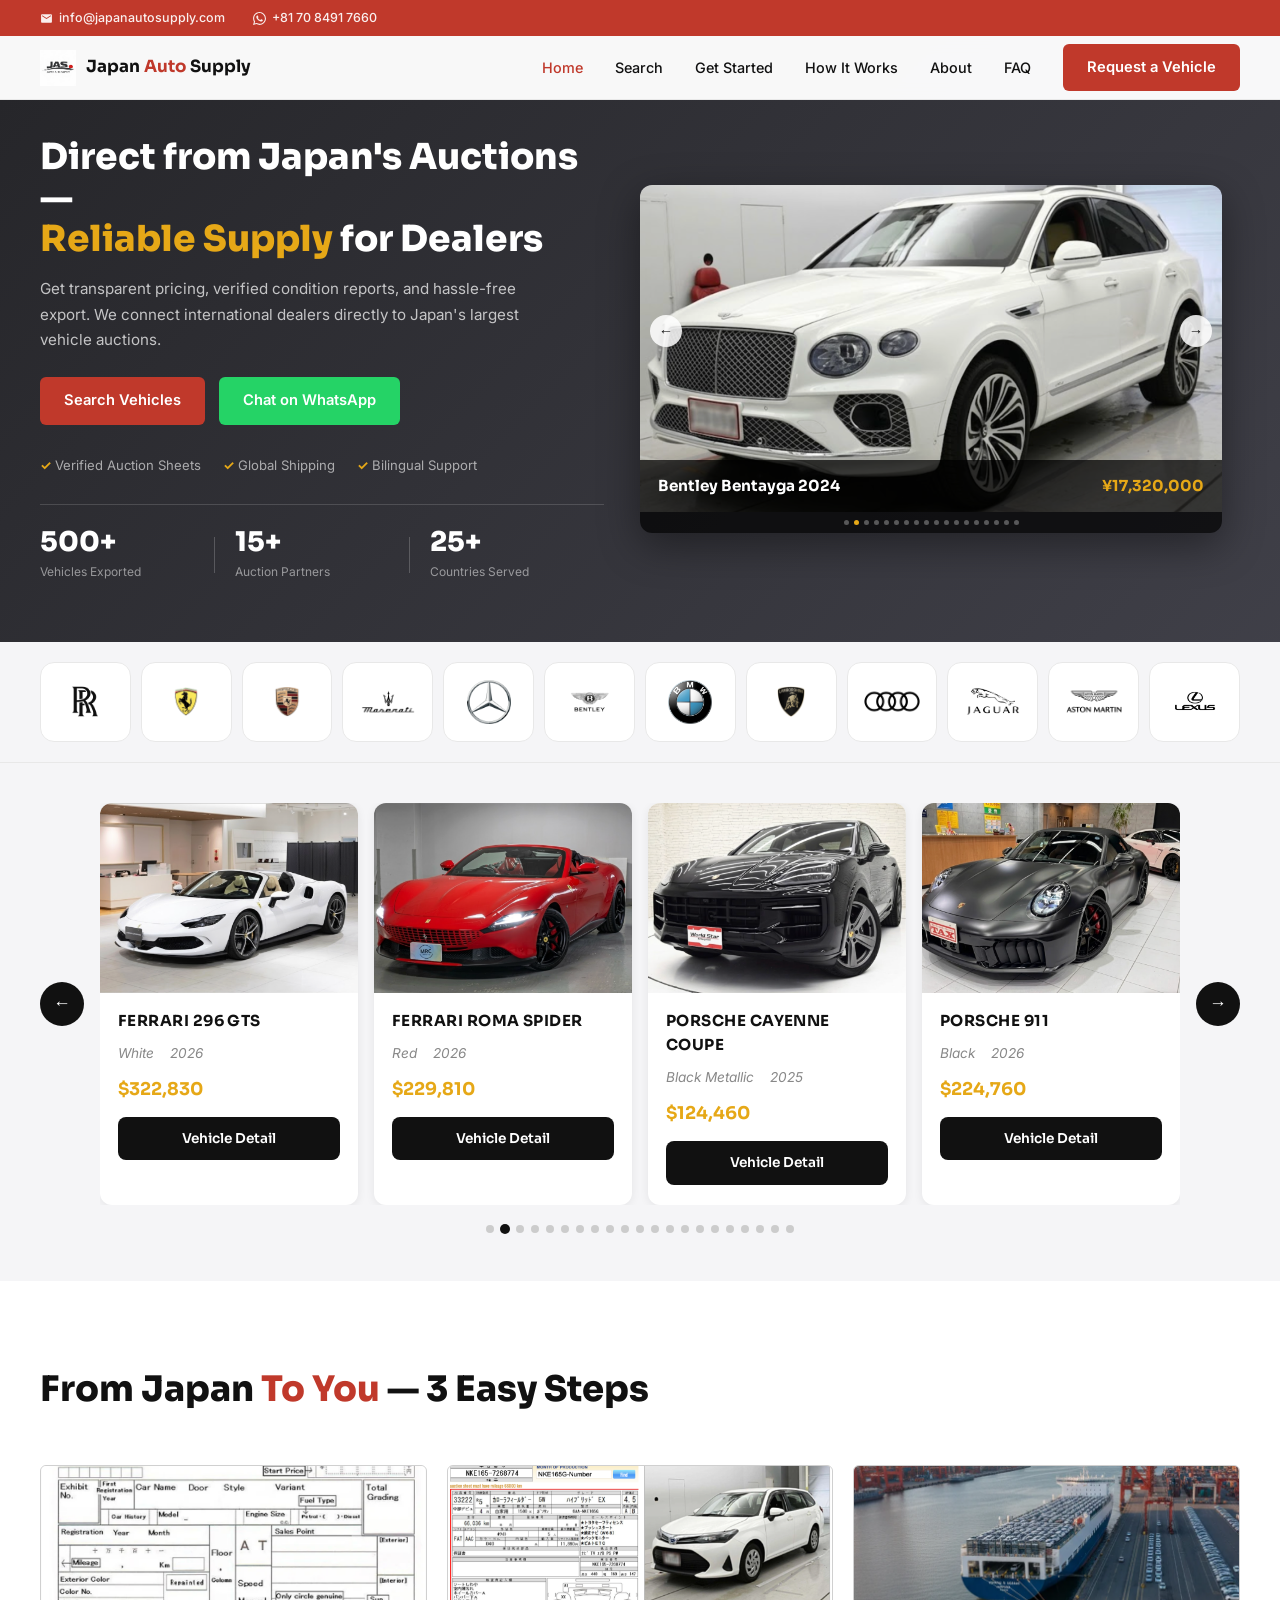
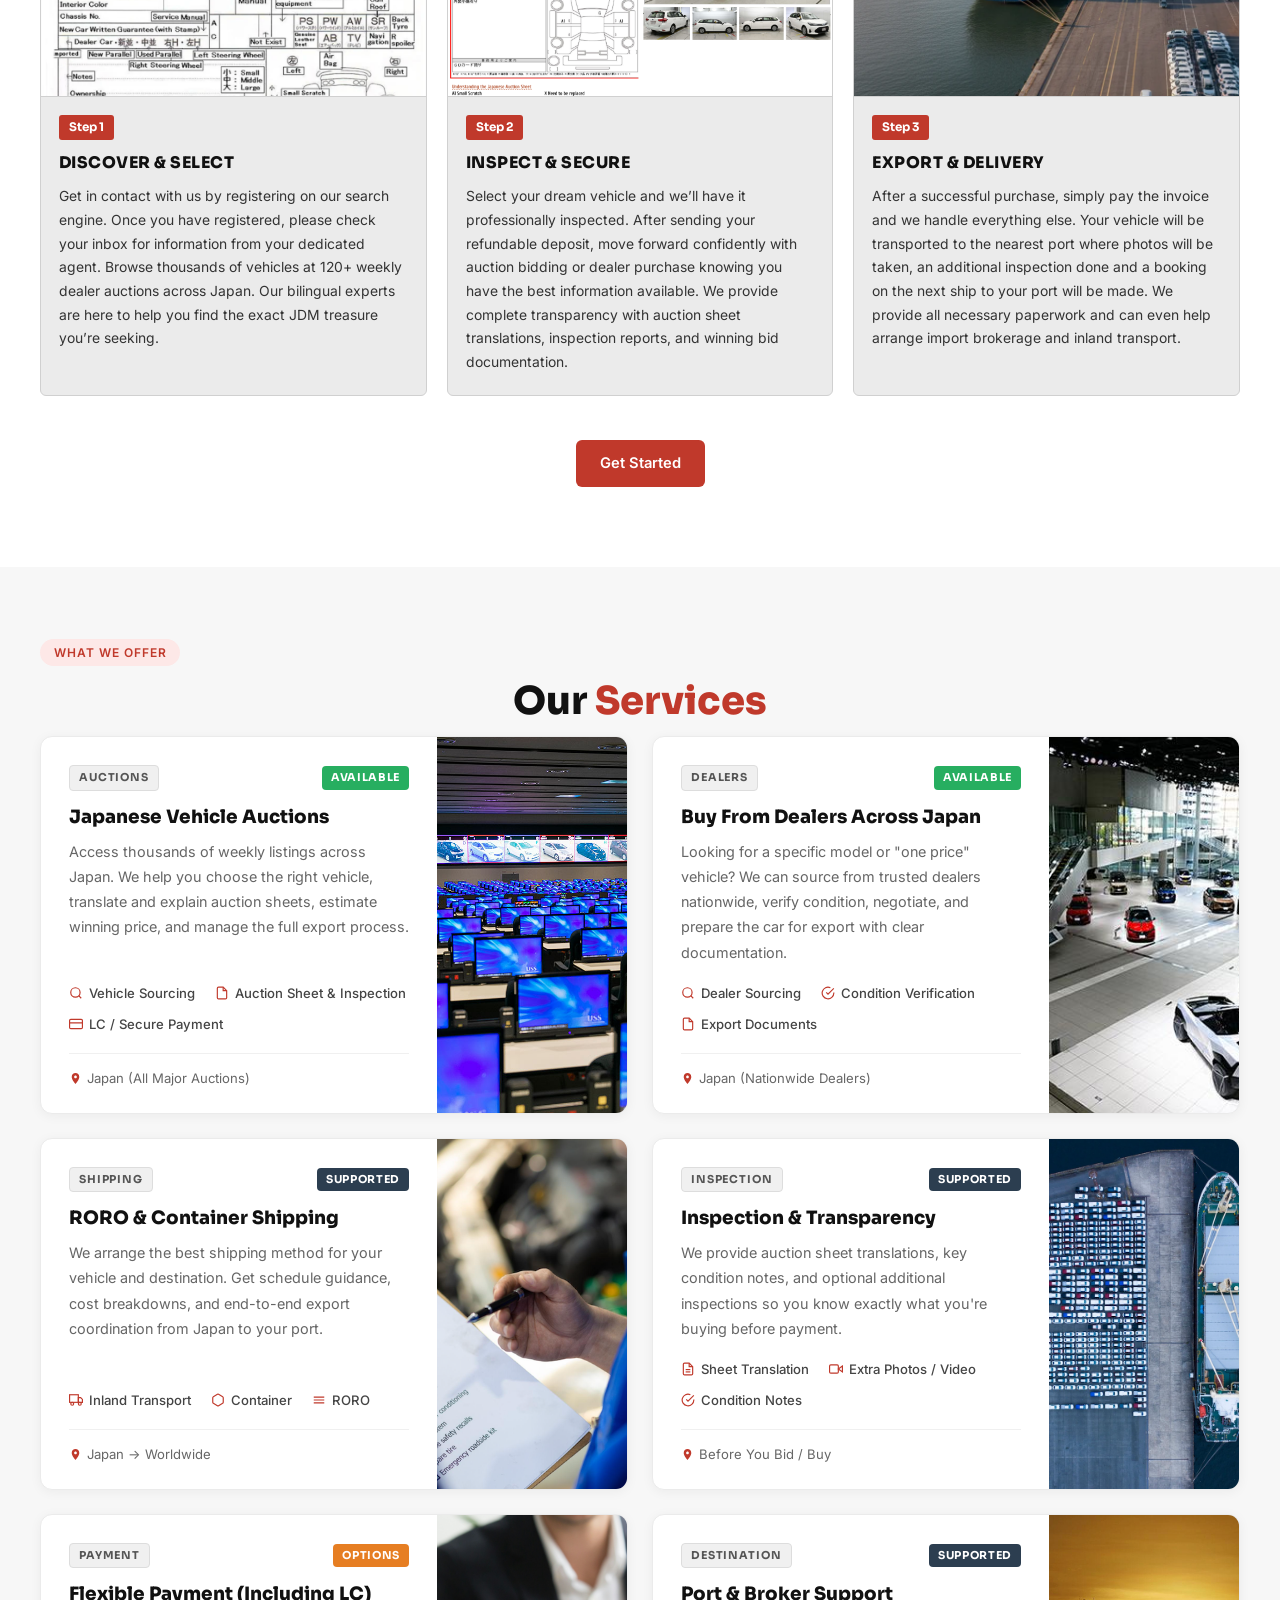
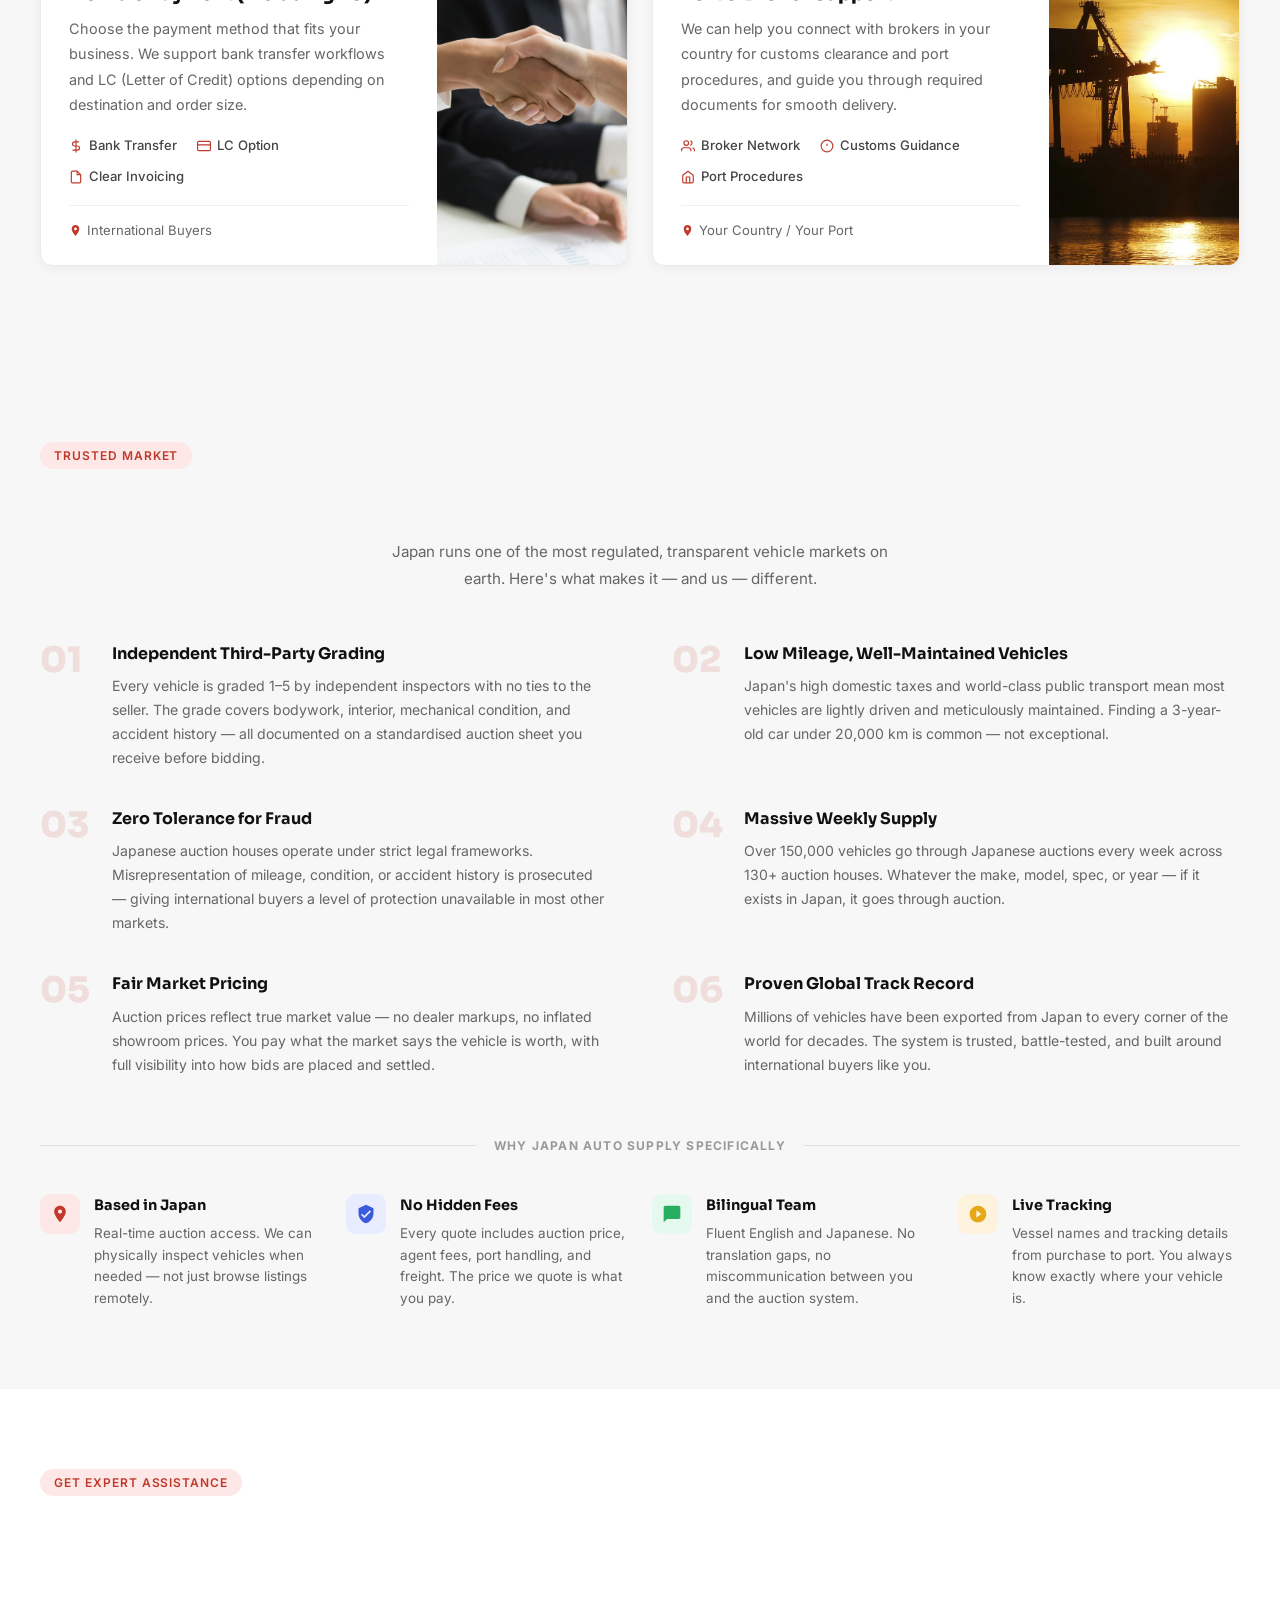
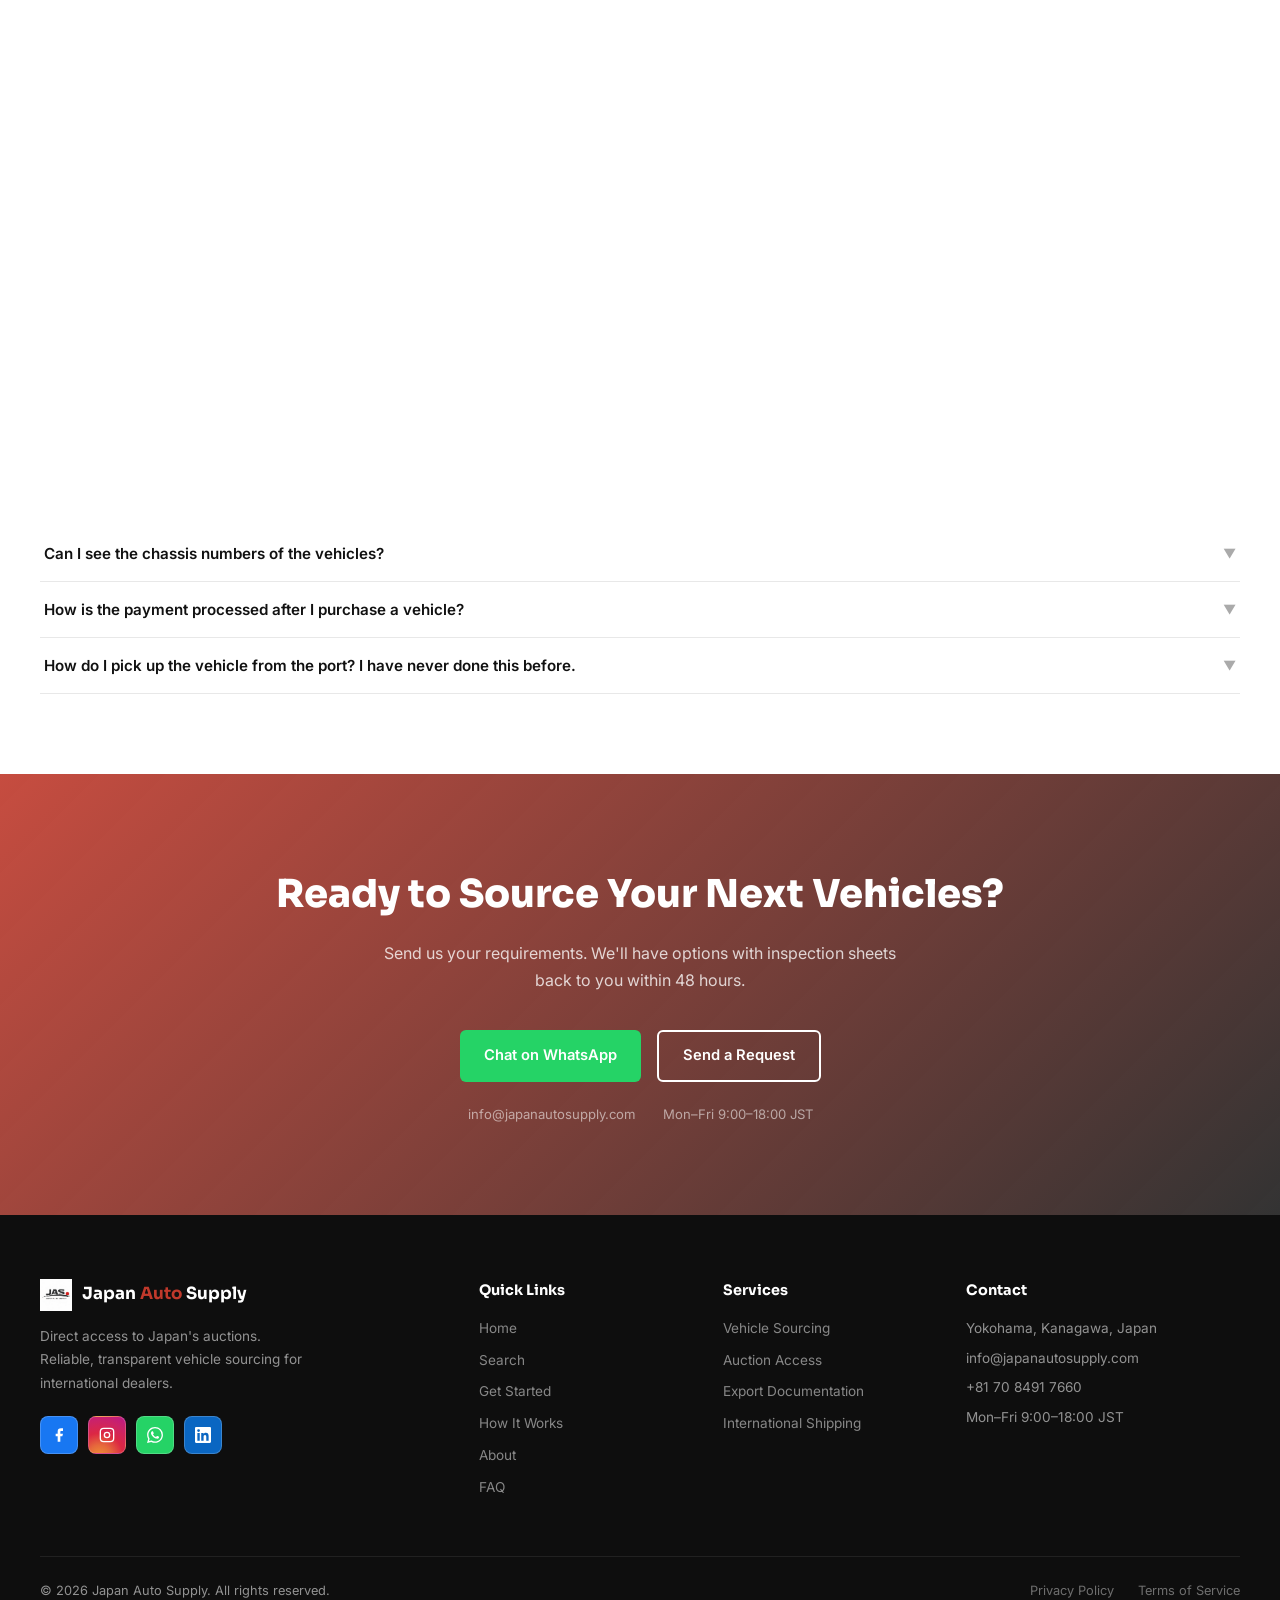
==== commit 2ac0c9a9: "Remove 98% client satisfaction stat from hero Co-Authored-By: Claude Sonnet 4.6 <noreply@anthropic.c" ====
--- a/index.html
+++ b/index.html
@@ -97,11 +97,6 @@
             <div class="hero-stat-num">25+</div>
             <div class="hero-stat-label">Countries Served</div>
           </div>
-          <div class="hero-stat-divider"></div>
-          <div class="hero-stat">
-            <div class="hero-stat-num">98%</div>
-            <div class="hero-stat-label">Client Satisfaction</div>
-          </div>
         </div>
       </div>
 
@@ -898,13 +893,7 @@
       const loader = document.getElementById('loader');
       const video  = document.getElementById('loaderVideo');
 
-      // Desktop: skip entirely
-      if (window.innerWidth > 768) {
-        loader.style.display = 'none';
-        return;
-      }
-
-      // Mobile: skip if already seen this session
+      // Skip if already seen this session
       if (sessionStorage.getItem('loaderShown')) {
         loader.style.display = 'none';
         return;
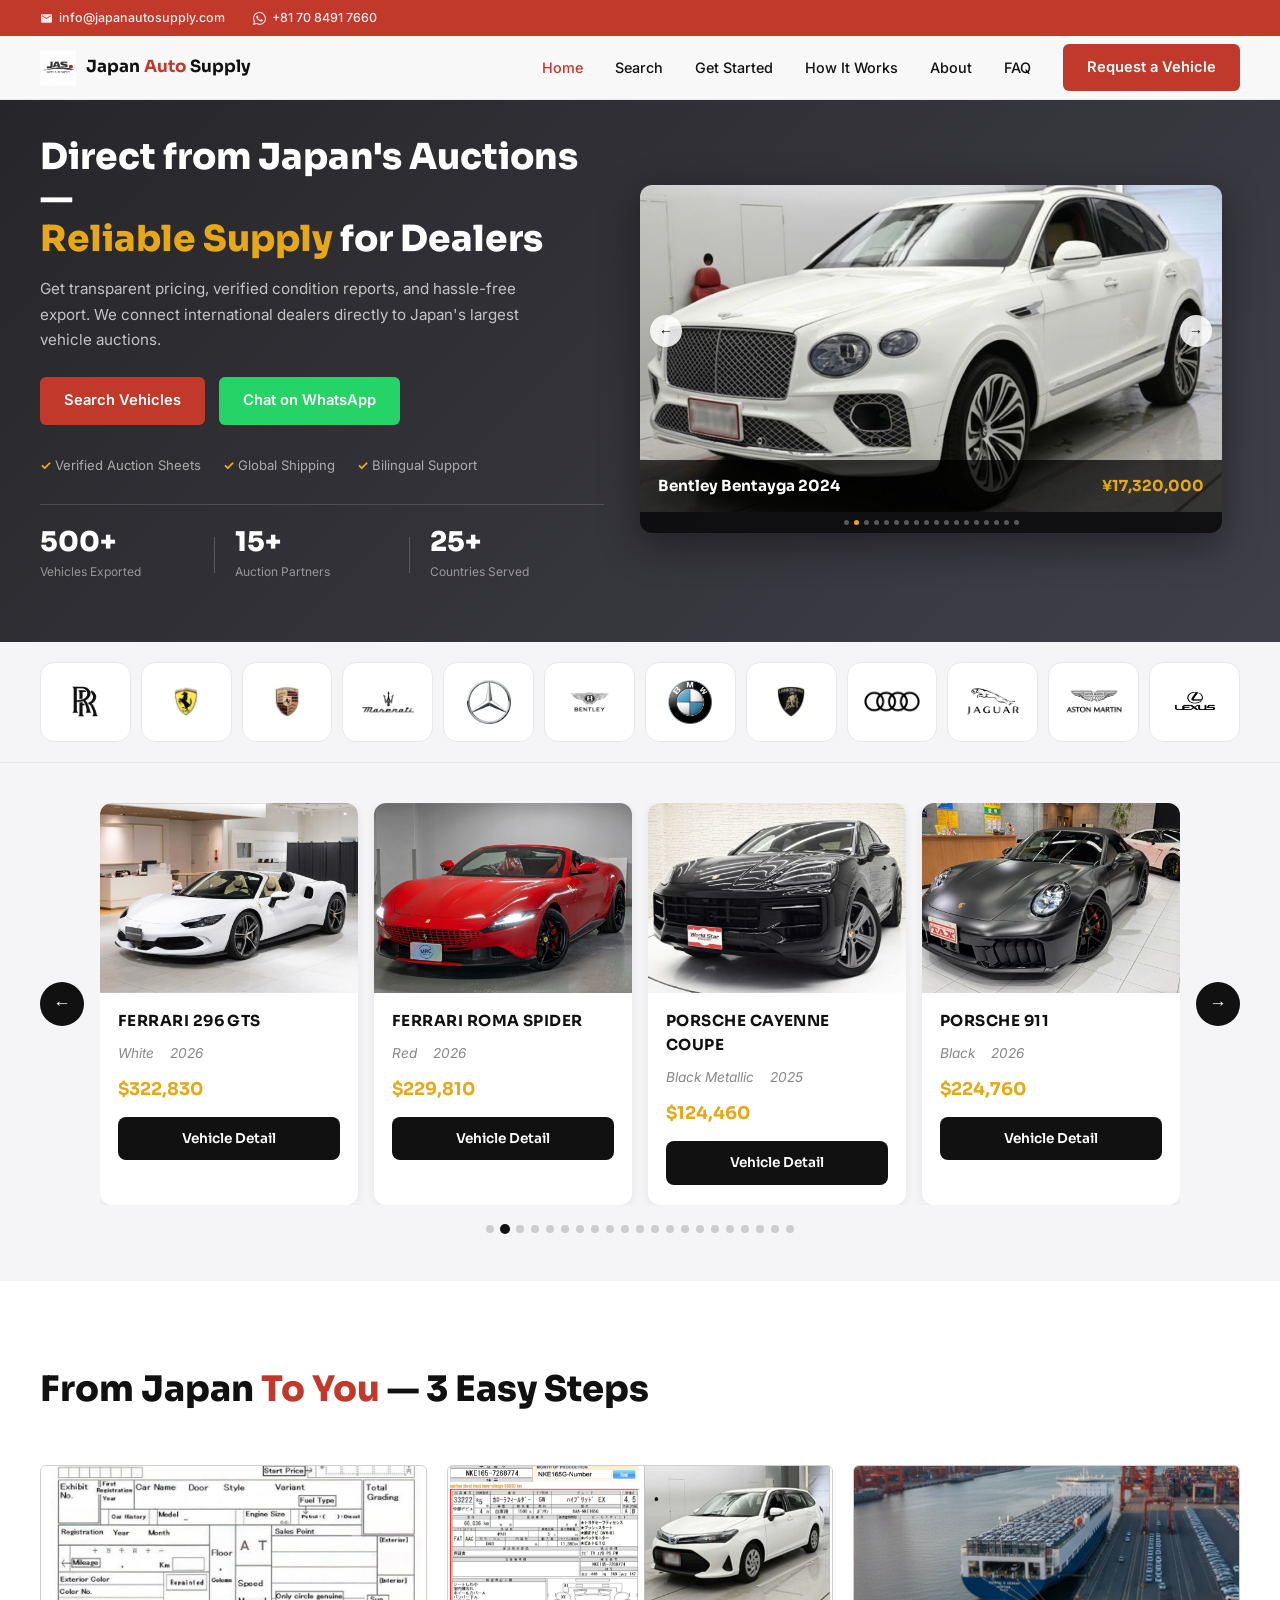
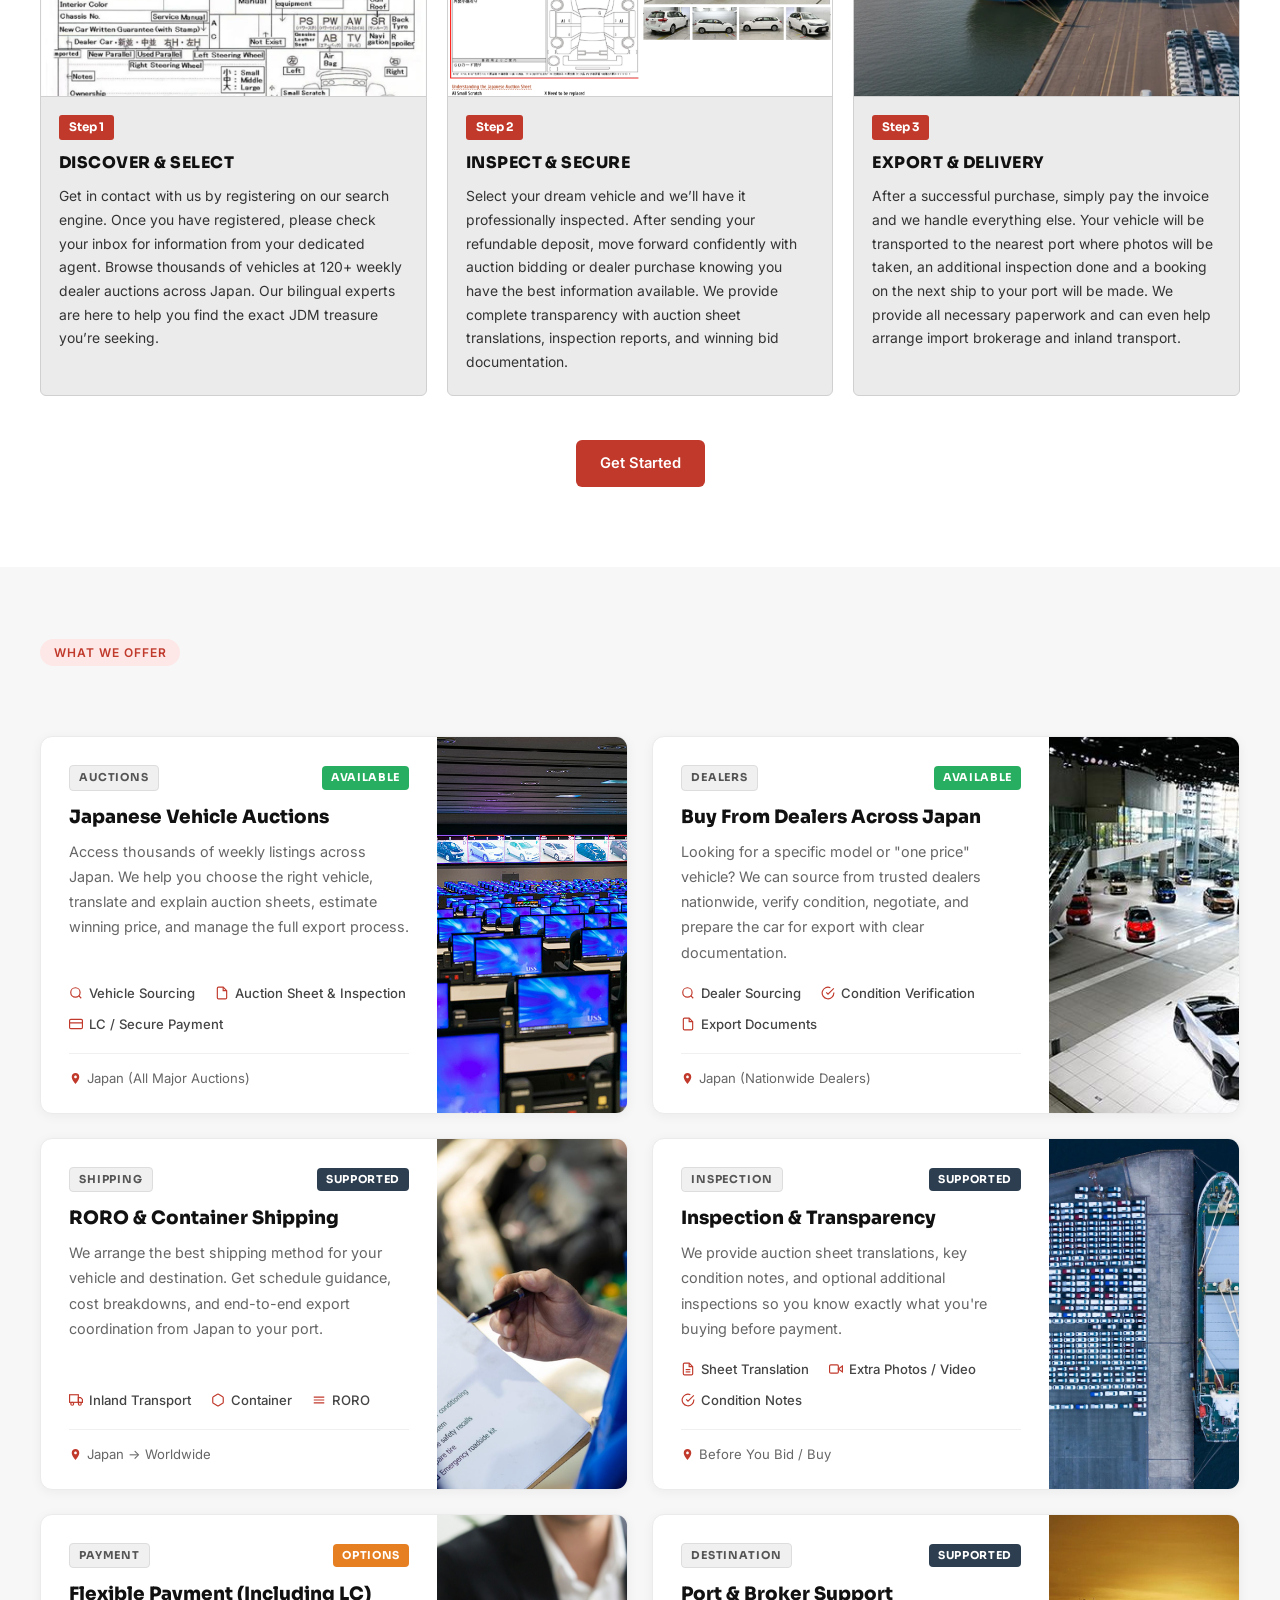
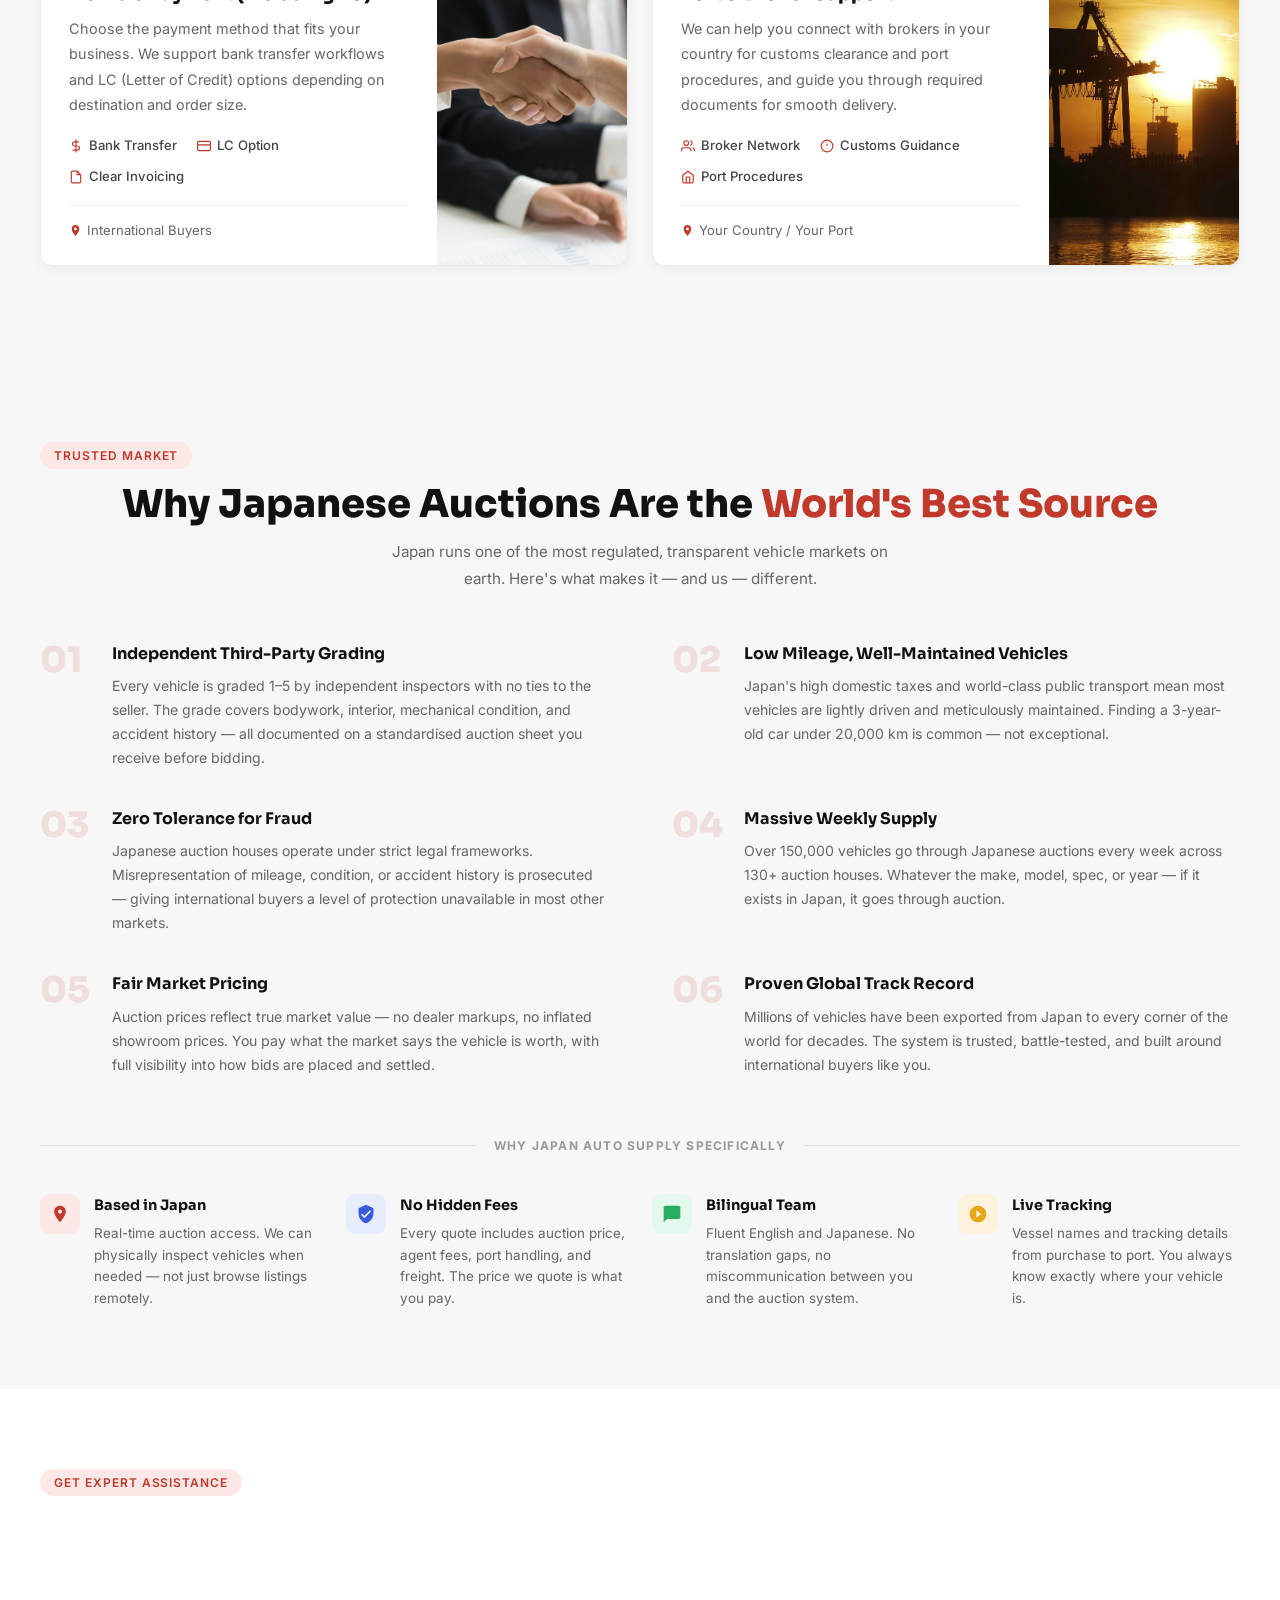
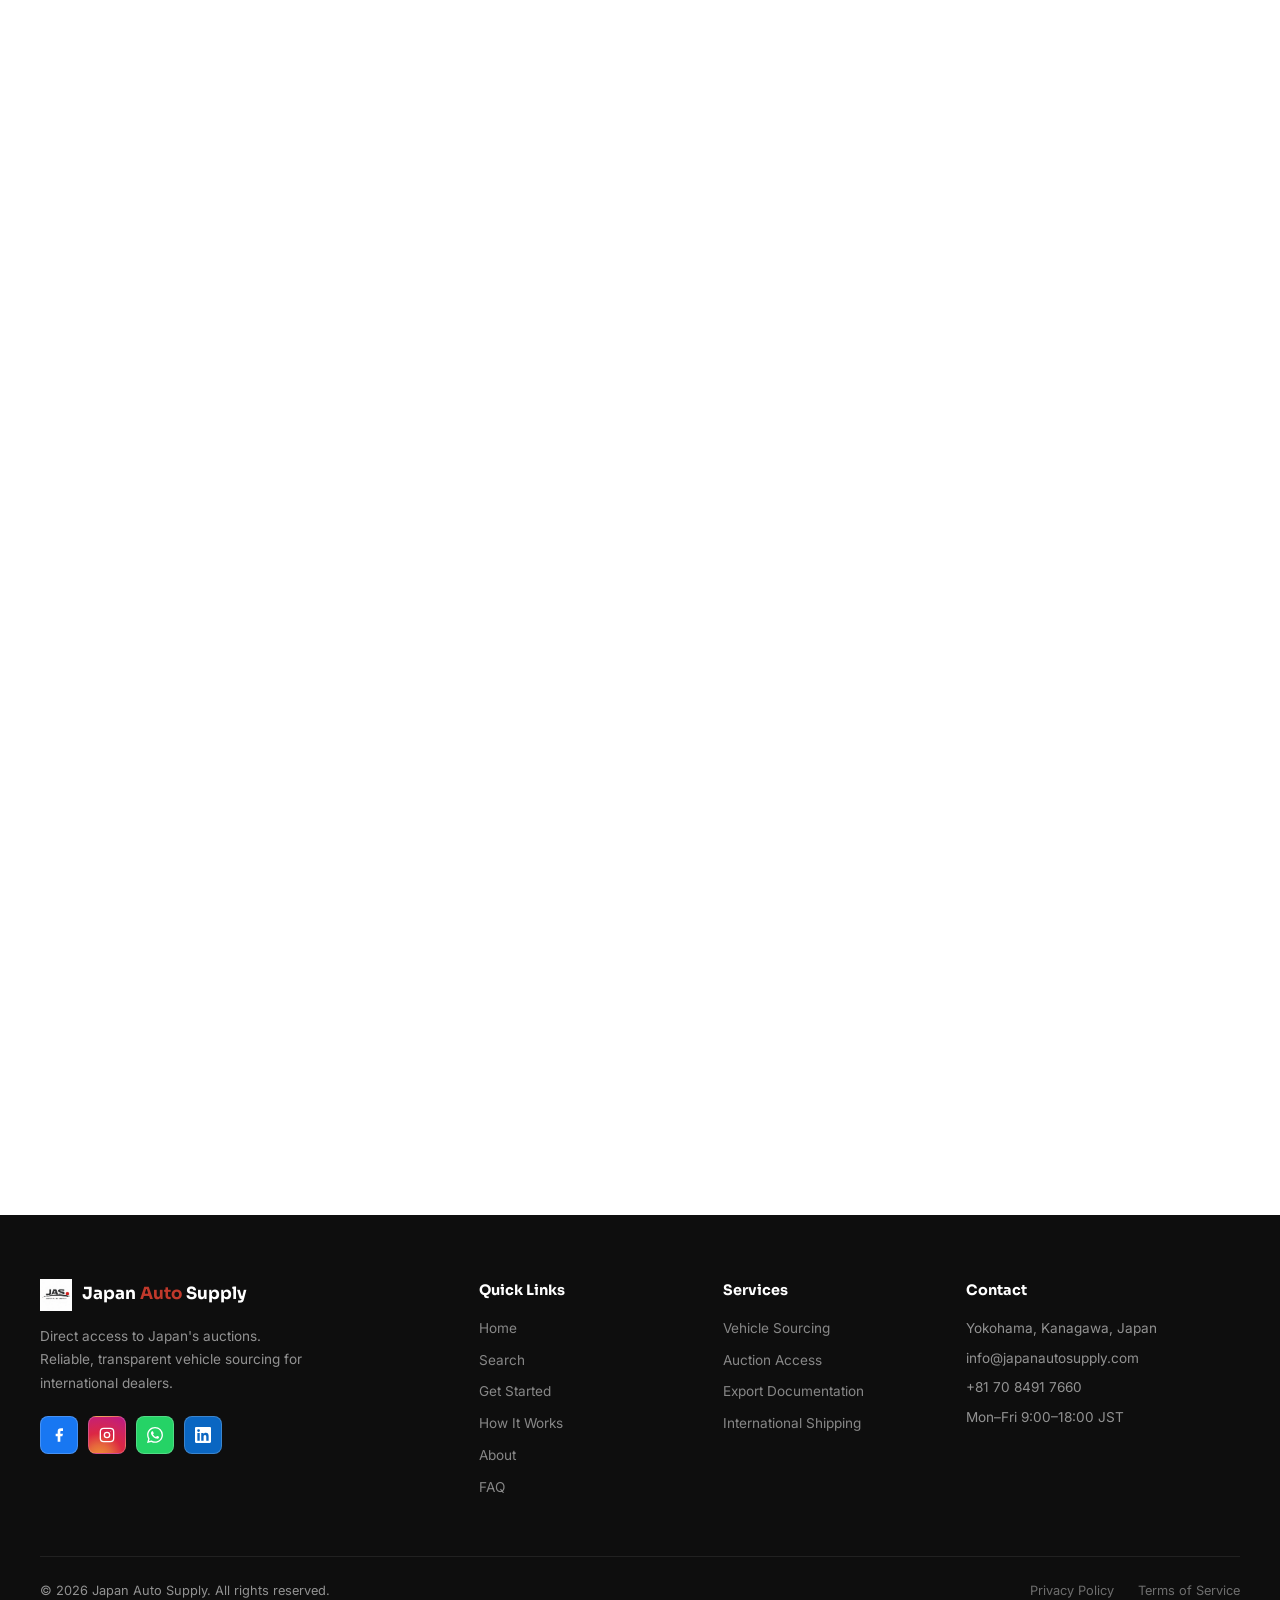
==== commit e864cba7: "Fix loader video box outline with mix-blend-mode multiply Co-Authored-By: Claude Sonnet 4.6 <noreply" ====
--- a/index.html
+++ b/index.html
@@ -22,7 +22,7 @@
       transition: opacity 0.5s ease, visibility 0.5s ease;
     }
     #loader.hide { opacity: 0; visibility: hidden; }
-    #loader video { width: min(260px, 70vw); height: auto; display: block; }
+    #loader video { width: min(260px, 70vw); height: auto; display: block; mix-blend-mode: multiply; }
   </style>
 </head>
 <body>
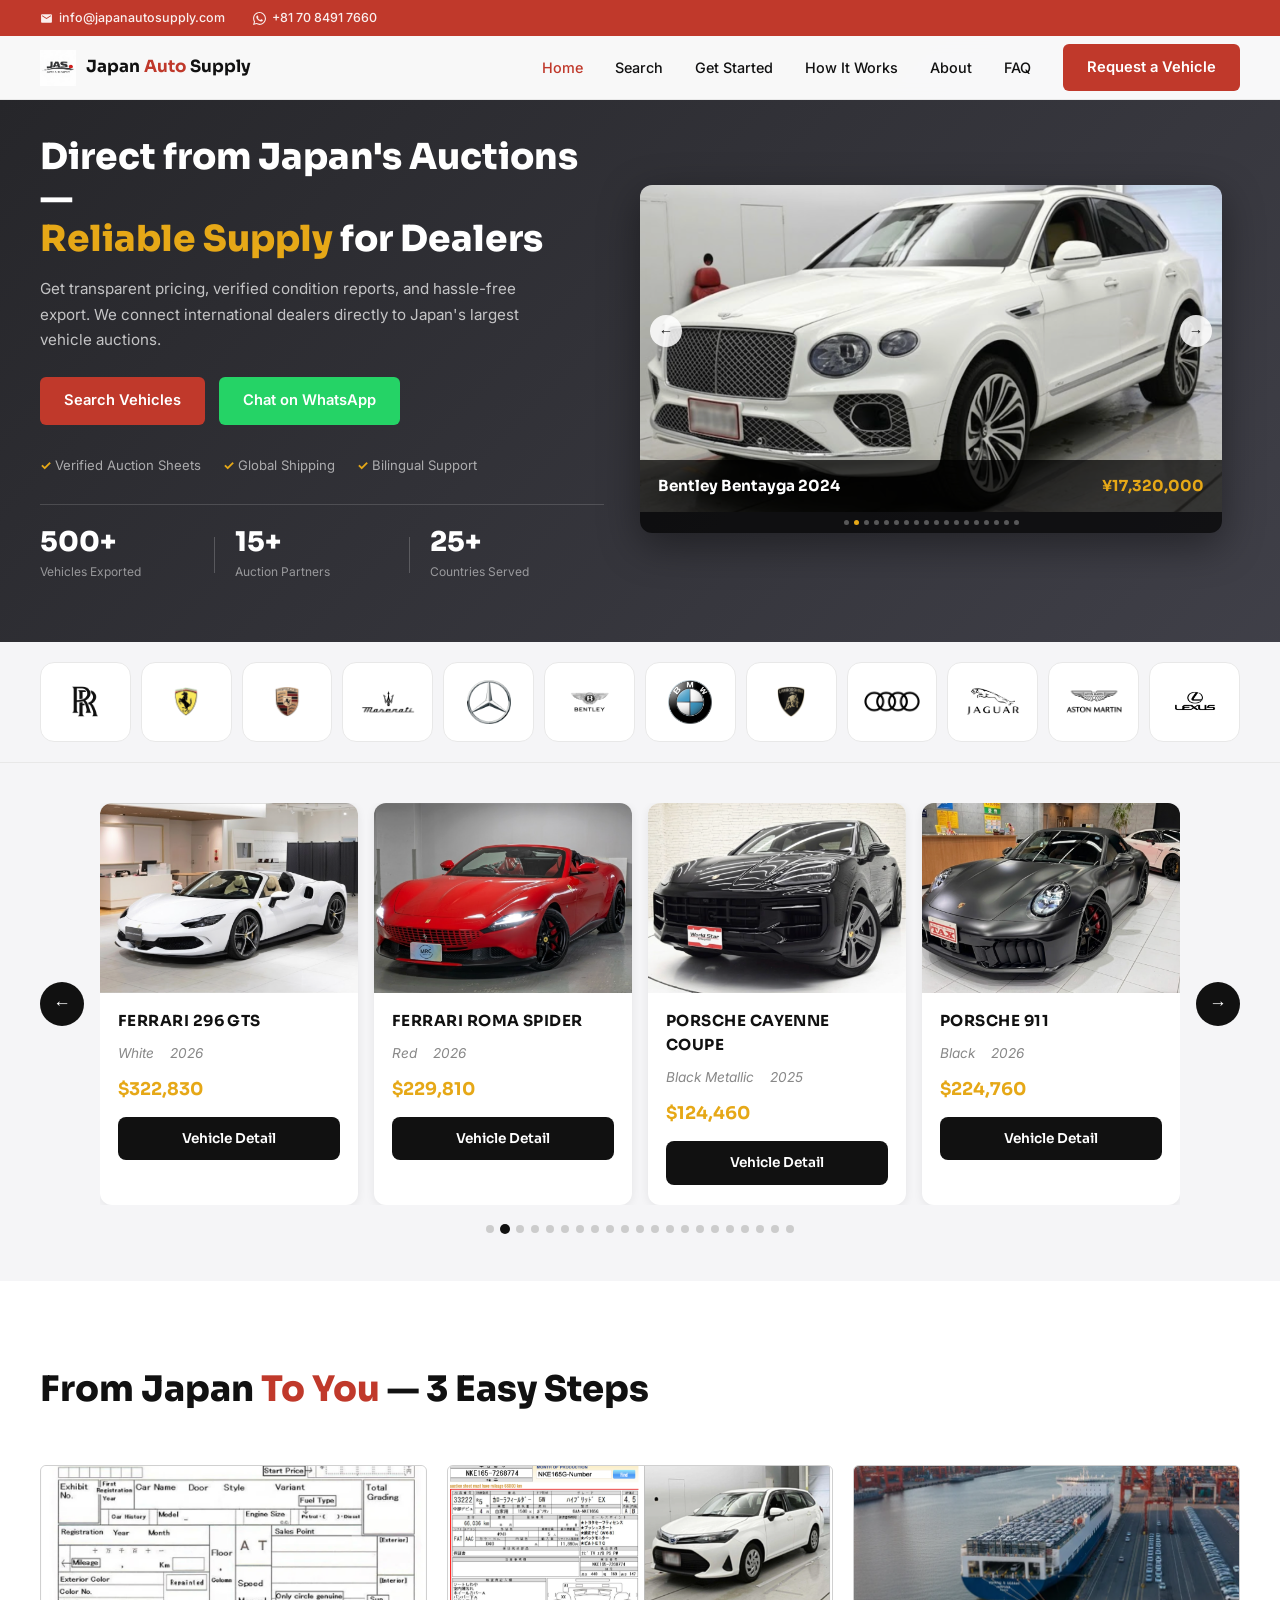
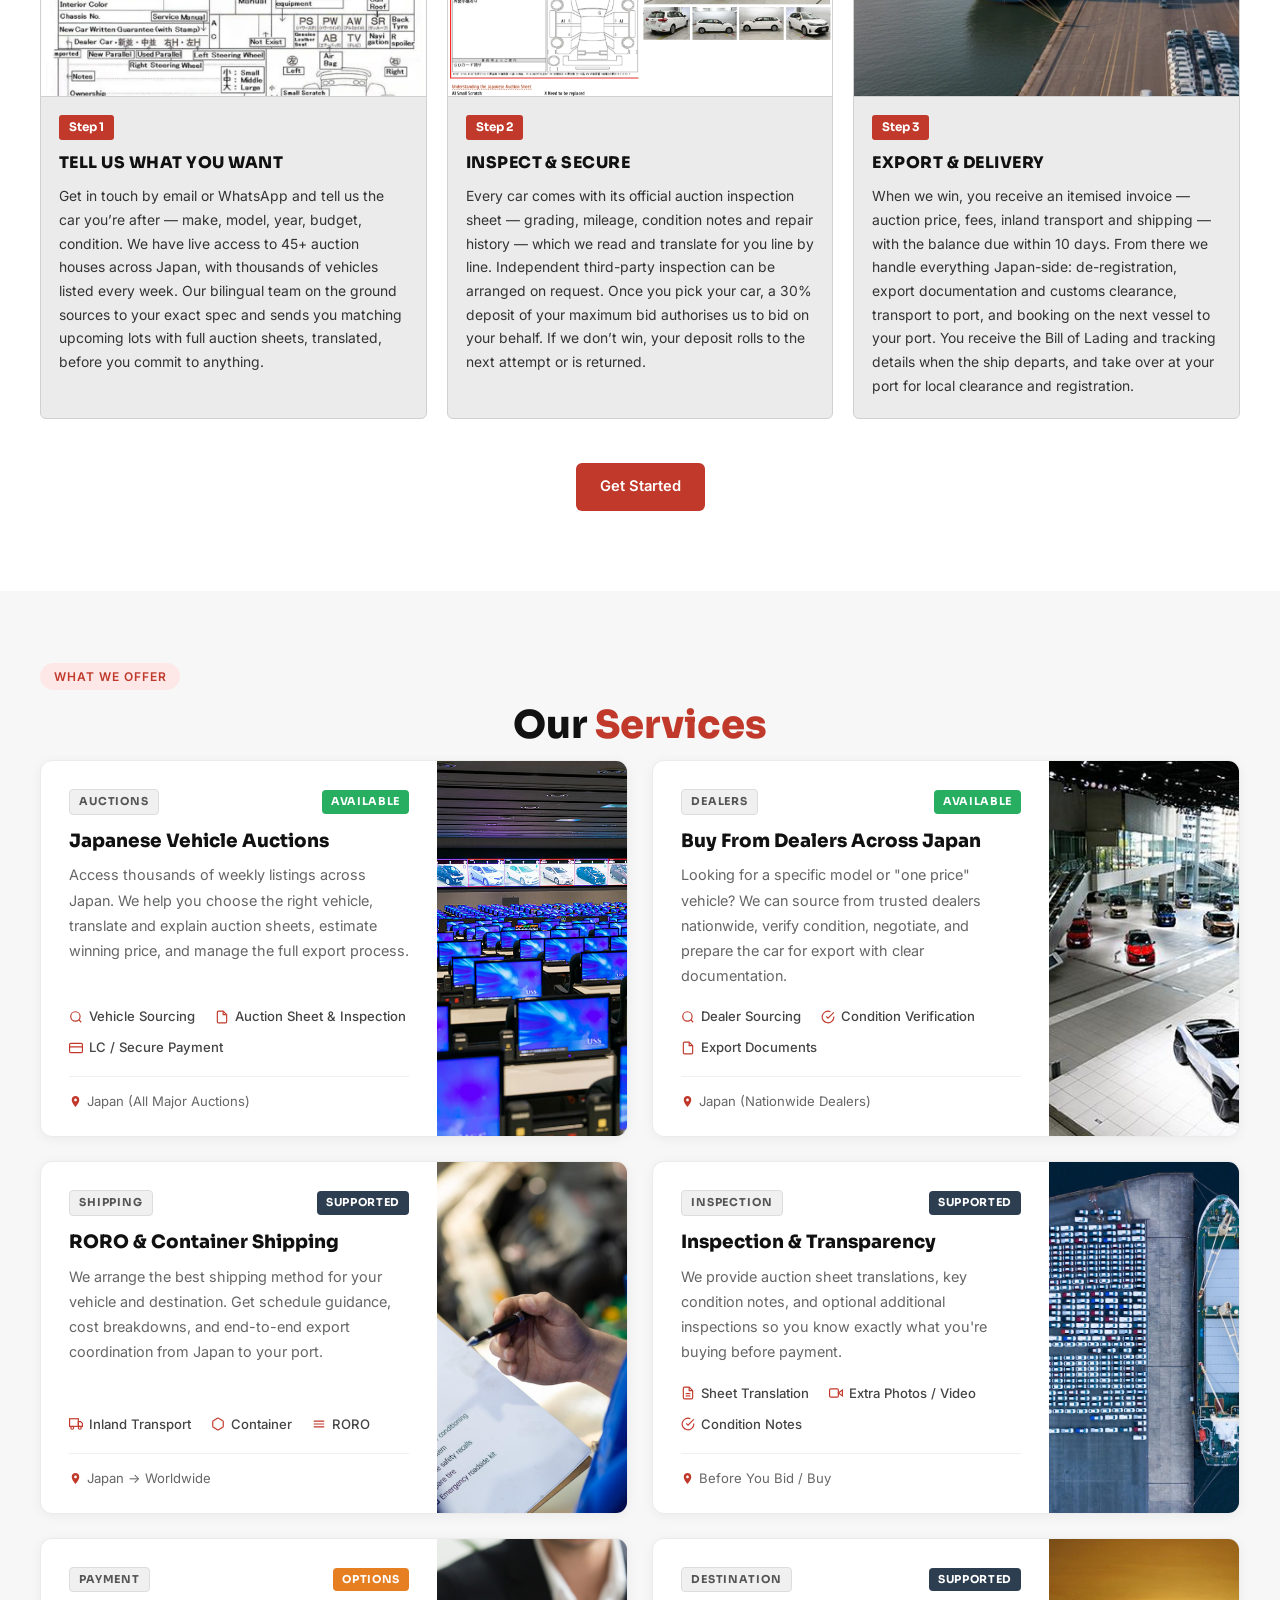
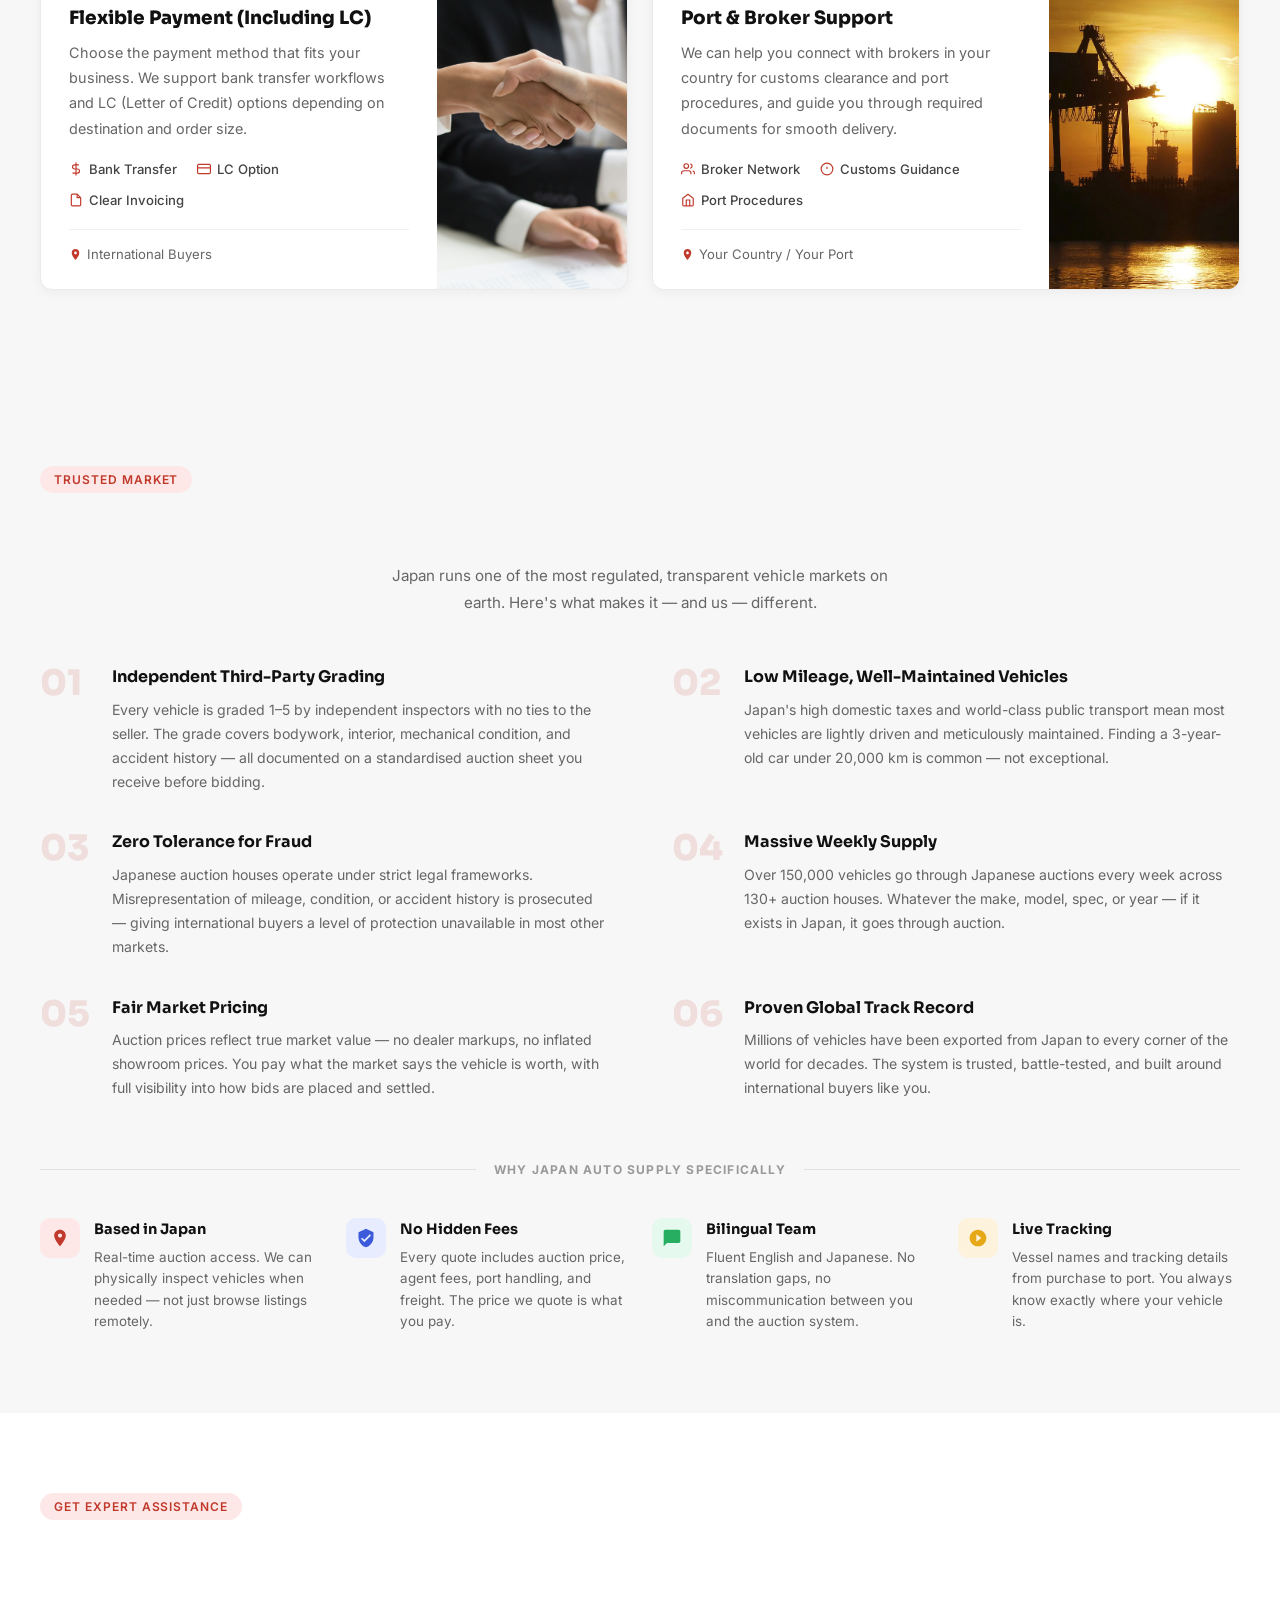
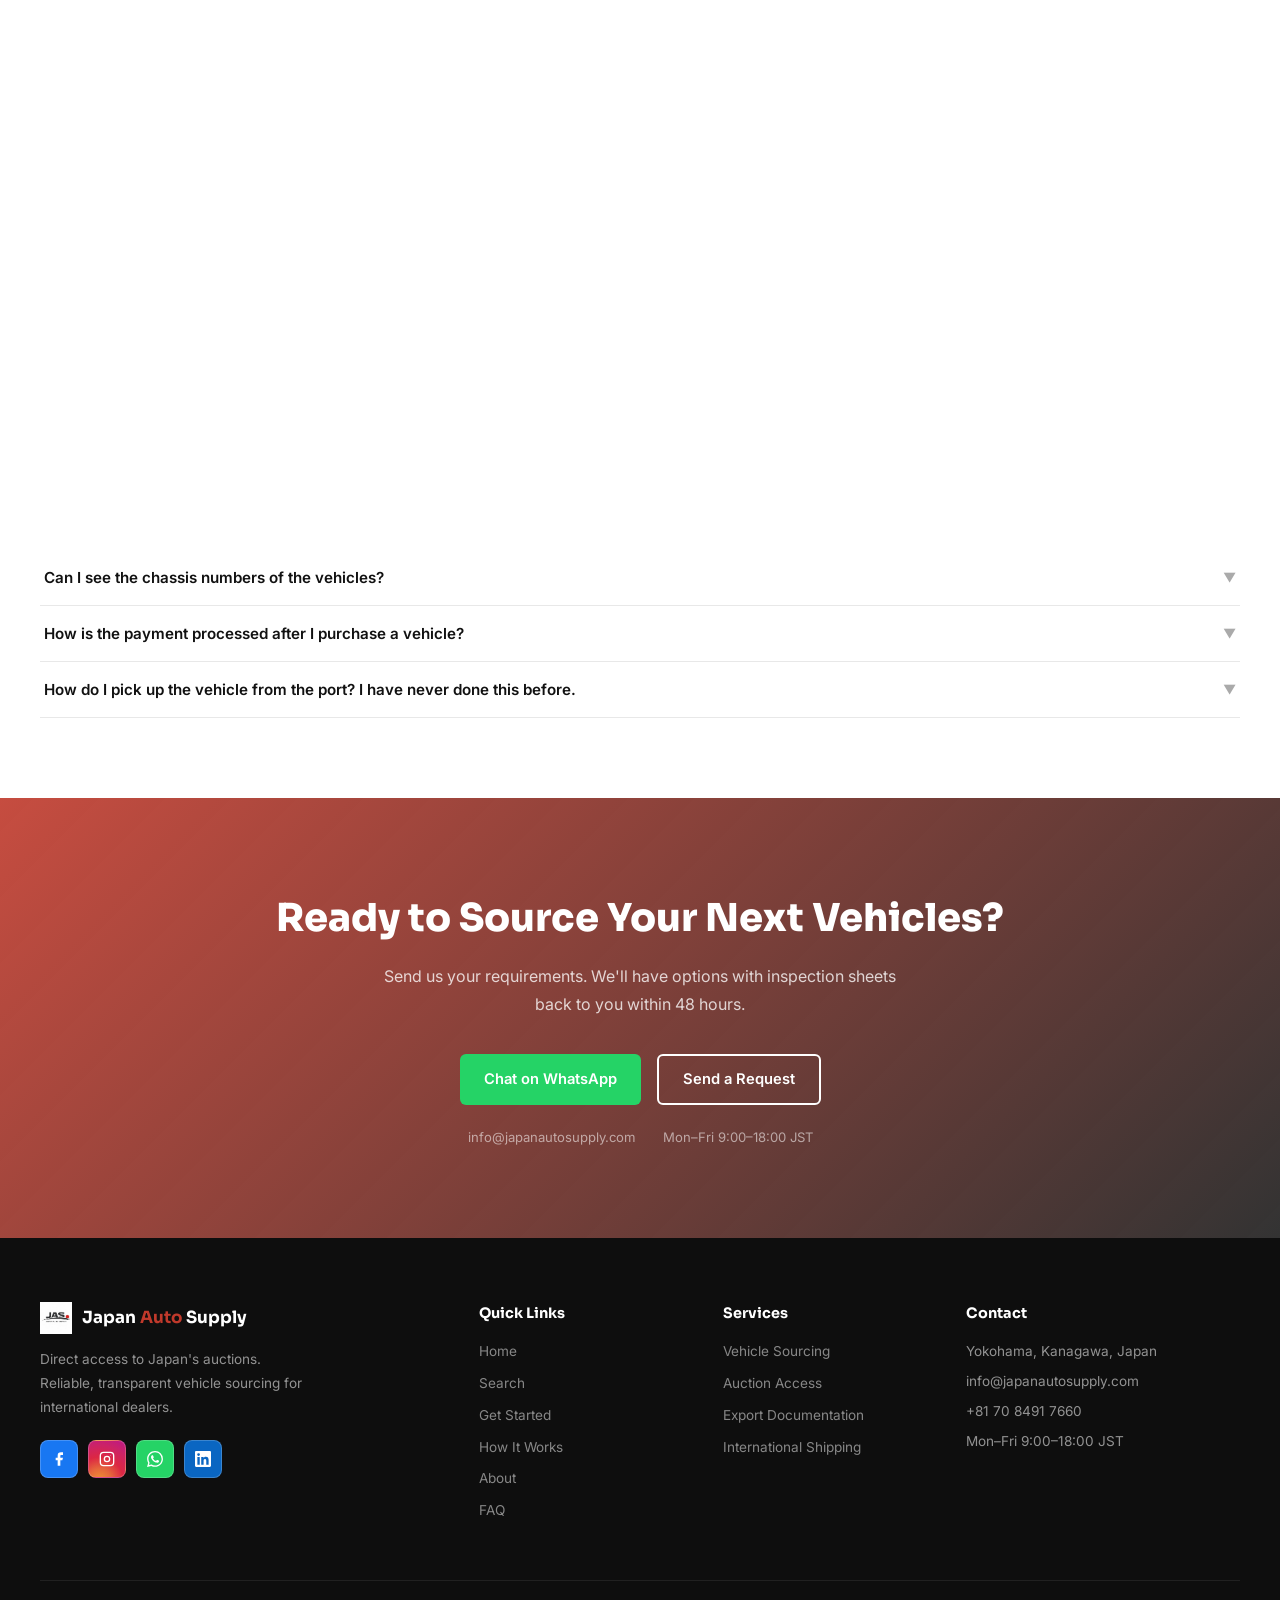
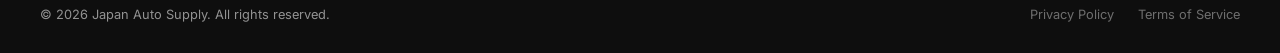
==== commit 2ed20a6c: "Update 3 steps section with accurate process copy Co-Authored-By: Claude Sonnet 4.6 <noreply@anthrop" ====
--- a/index.html
+++ b/index.html
@@ -411,12 +411,12 @@
         <div class="sbs-card">
           <div class="sbs-img" style="background-image:url('steps/step-1-discover.jpg'); background-size:cover; background-position:center;">
 
-            <div class="sbs-overlay"><span>DISCOVER &amp; SELECT</span></div>
+            <div class="sbs-overlay"><span>TELL US WHAT YOU WANT</span></div>
           </div>
           <div class="sbs-body">
             <div class="sbs-badge">Step 1</div>
-            <h3>Discover &amp; Select</h3>
-            <p>Get in contact with us by registering on our search engine. Once you have registered, please check your inbox for information from your dedicated agent. Browse thousands of vehicles at 120+ weekly dealer auctions across Japan. Our bilingual experts are here to help you find the exact JDM treasure you&rsquo;re seeking.</p>
+            <h3>Tell Us What You Want</h3>
+            <p>Get in touch by email or WhatsApp and tell us the car you&rsquo;re after &mdash; make, model, year, budget, condition. We have live access to 45+ auction houses across Japan, with thousands of vehicles listed every week. Our bilingual team on the ground sources to your exact spec and sends you matching upcoming lots with full auction sheets, translated, before you commit to anything.</p>
           </div>
         </div>
 
@@ -428,7 +428,7 @@
           <div class="sbs-body">
             <div class="sbs-badge">Step 2</div>
             <h3>Inspect &amp; Secure</h3>
-            <p>Select your dream vehicle and we&rsquo;ll have it professionally inspected. After sending your refundable deposit, move forward confidently with auction bidding or dealer purchase knowing you have the best information available. We provide complete transparency with auction sheet translations, inspection reports, and winning bid documentation.</p>
+            <p>Every car comes with its official auction inspection sheet &mdash; grading, mileage, condition notes and repair history &mdash; which we read and translate for you line by line. Independent third-party inspection can be arranged on request. Once you pick your car, a 30% deposit of your maximum bid authorises us to bid on your behalf. If we don&rsquo;t win, your deposit rolls to the next attempt or is returned.</p>
           </div>
         </div>
 
@@ -440,7 +440,7 @@
           <div class="sbs-body">
             <div class="sbs-badge">Step 3</div>
             <h3>Export &amp; Delivery</h3>
-            <p>After a successful purchase, simply pay the invoice and we handle everything else. Your vehicle will be transported to the nearest port where photos will be taken, an additional inspection done and a booking on the next ship to your port will be made. We provide all necessary paperwork and can even help arrange import brokerage and inland transport.</p>
+            <p>When we win, you receive an itemised invoice &mdash; auction price, fees, inland transport and shipping &mdash; with the balance due within 10 days. From there we handle everything Japan-side: de-registration, export documentation and customs clearance, transport to port, and booking on the next vessel to your port. You receive the Bill of Lading and tracking details when the ship departs, and take over at your port for local clearance and registration.</p>
           </div>
         </div>
 
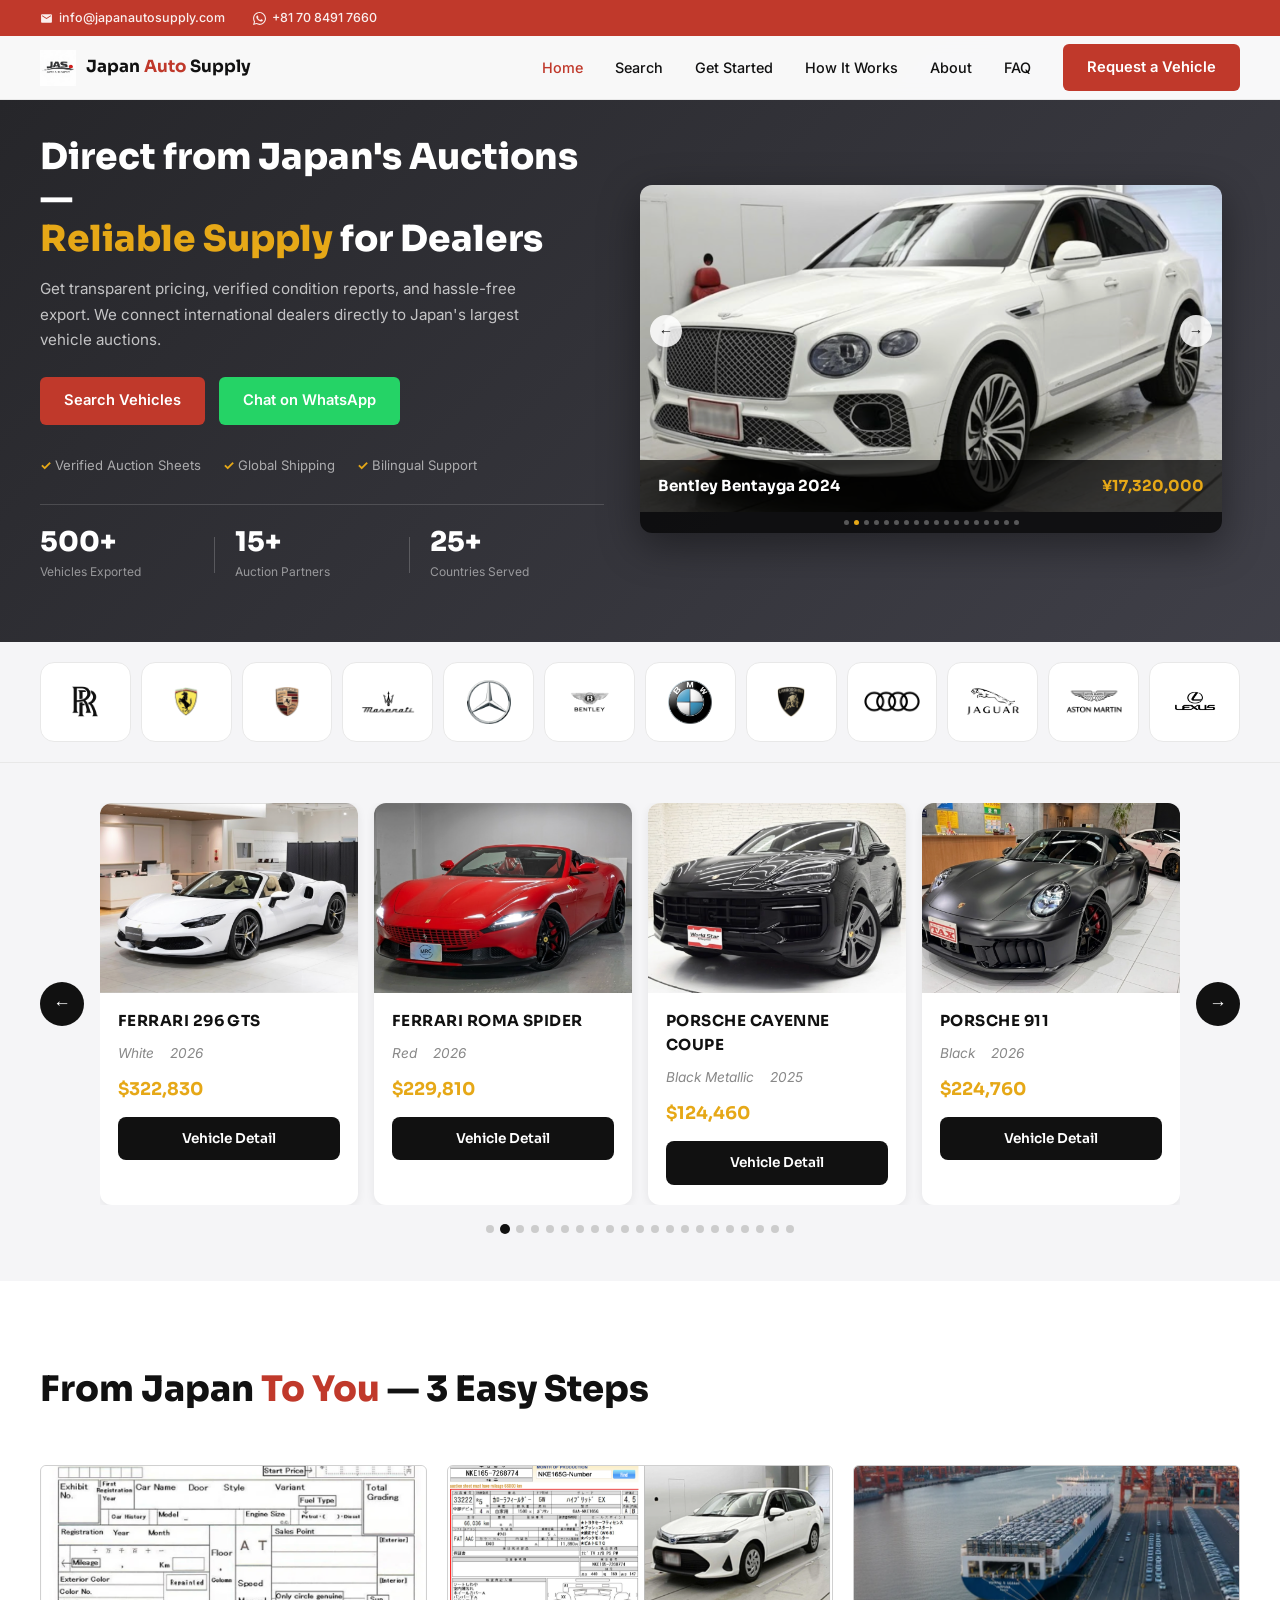
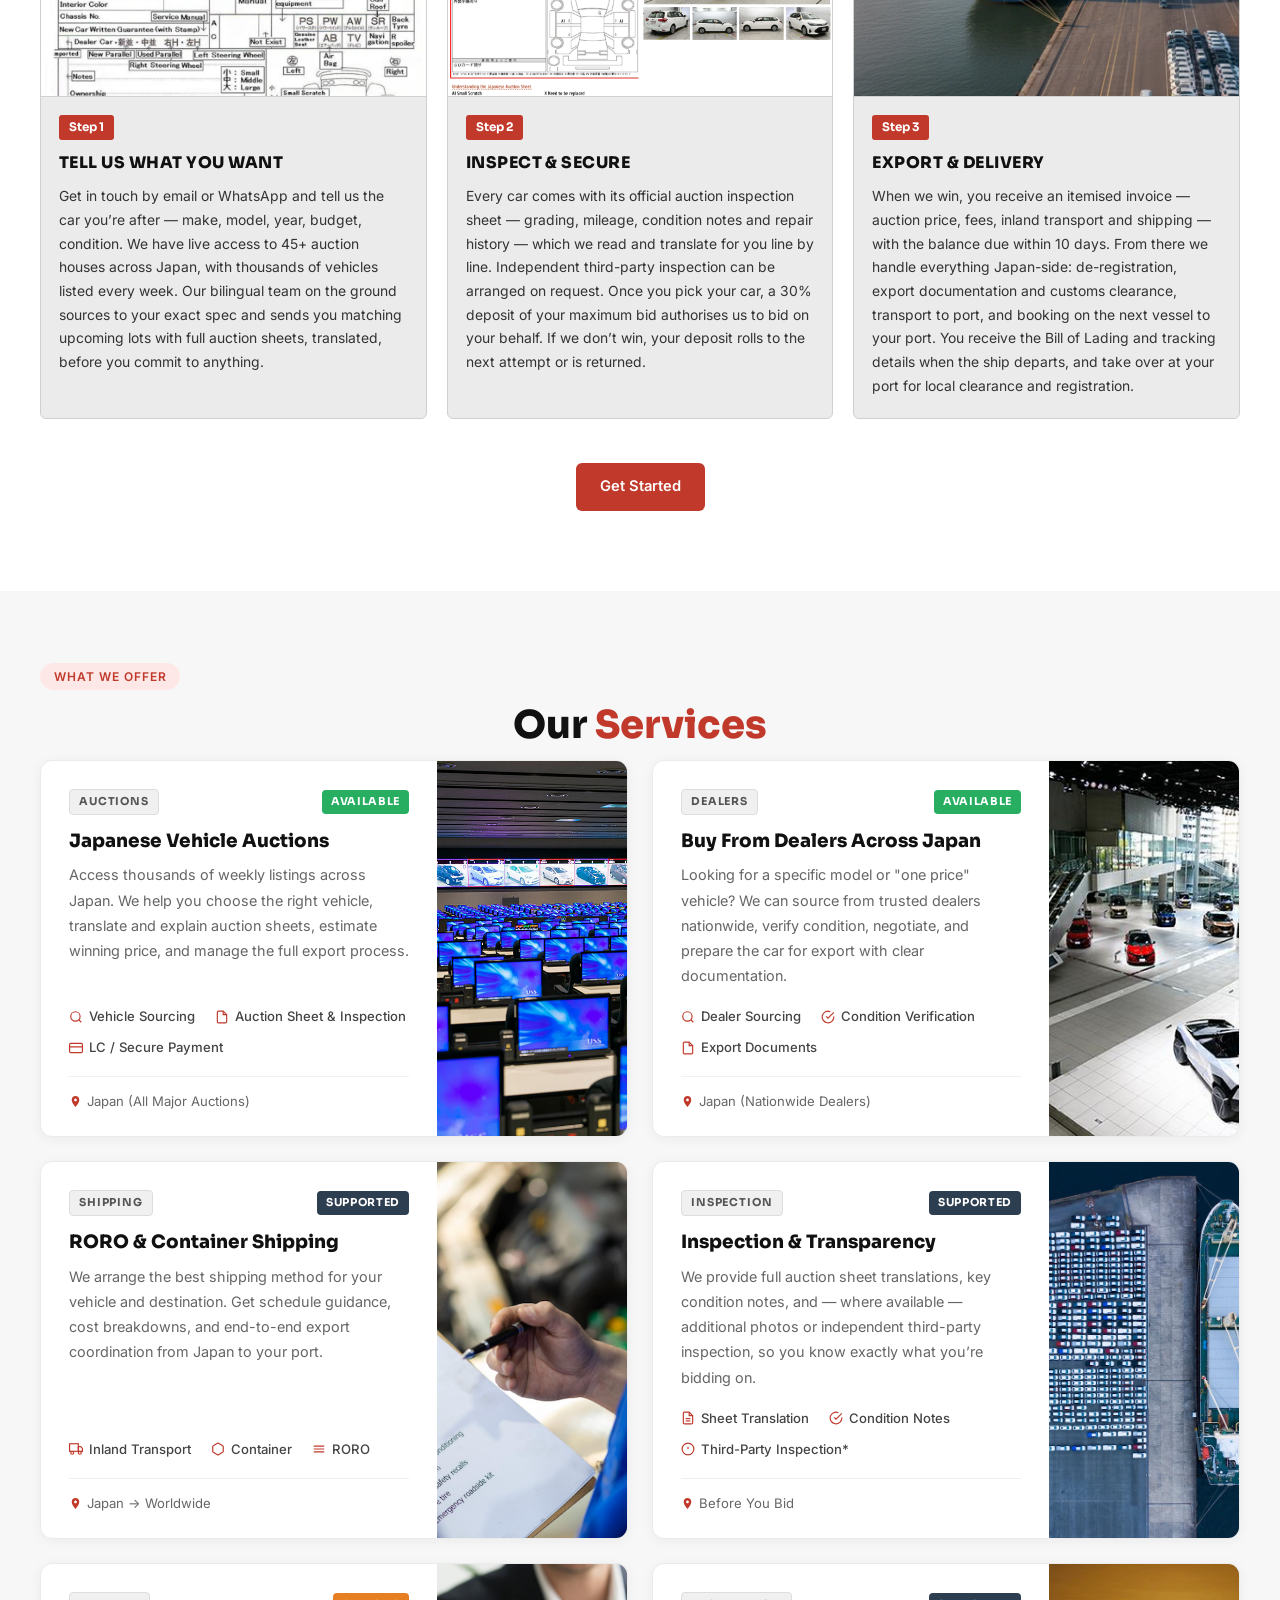
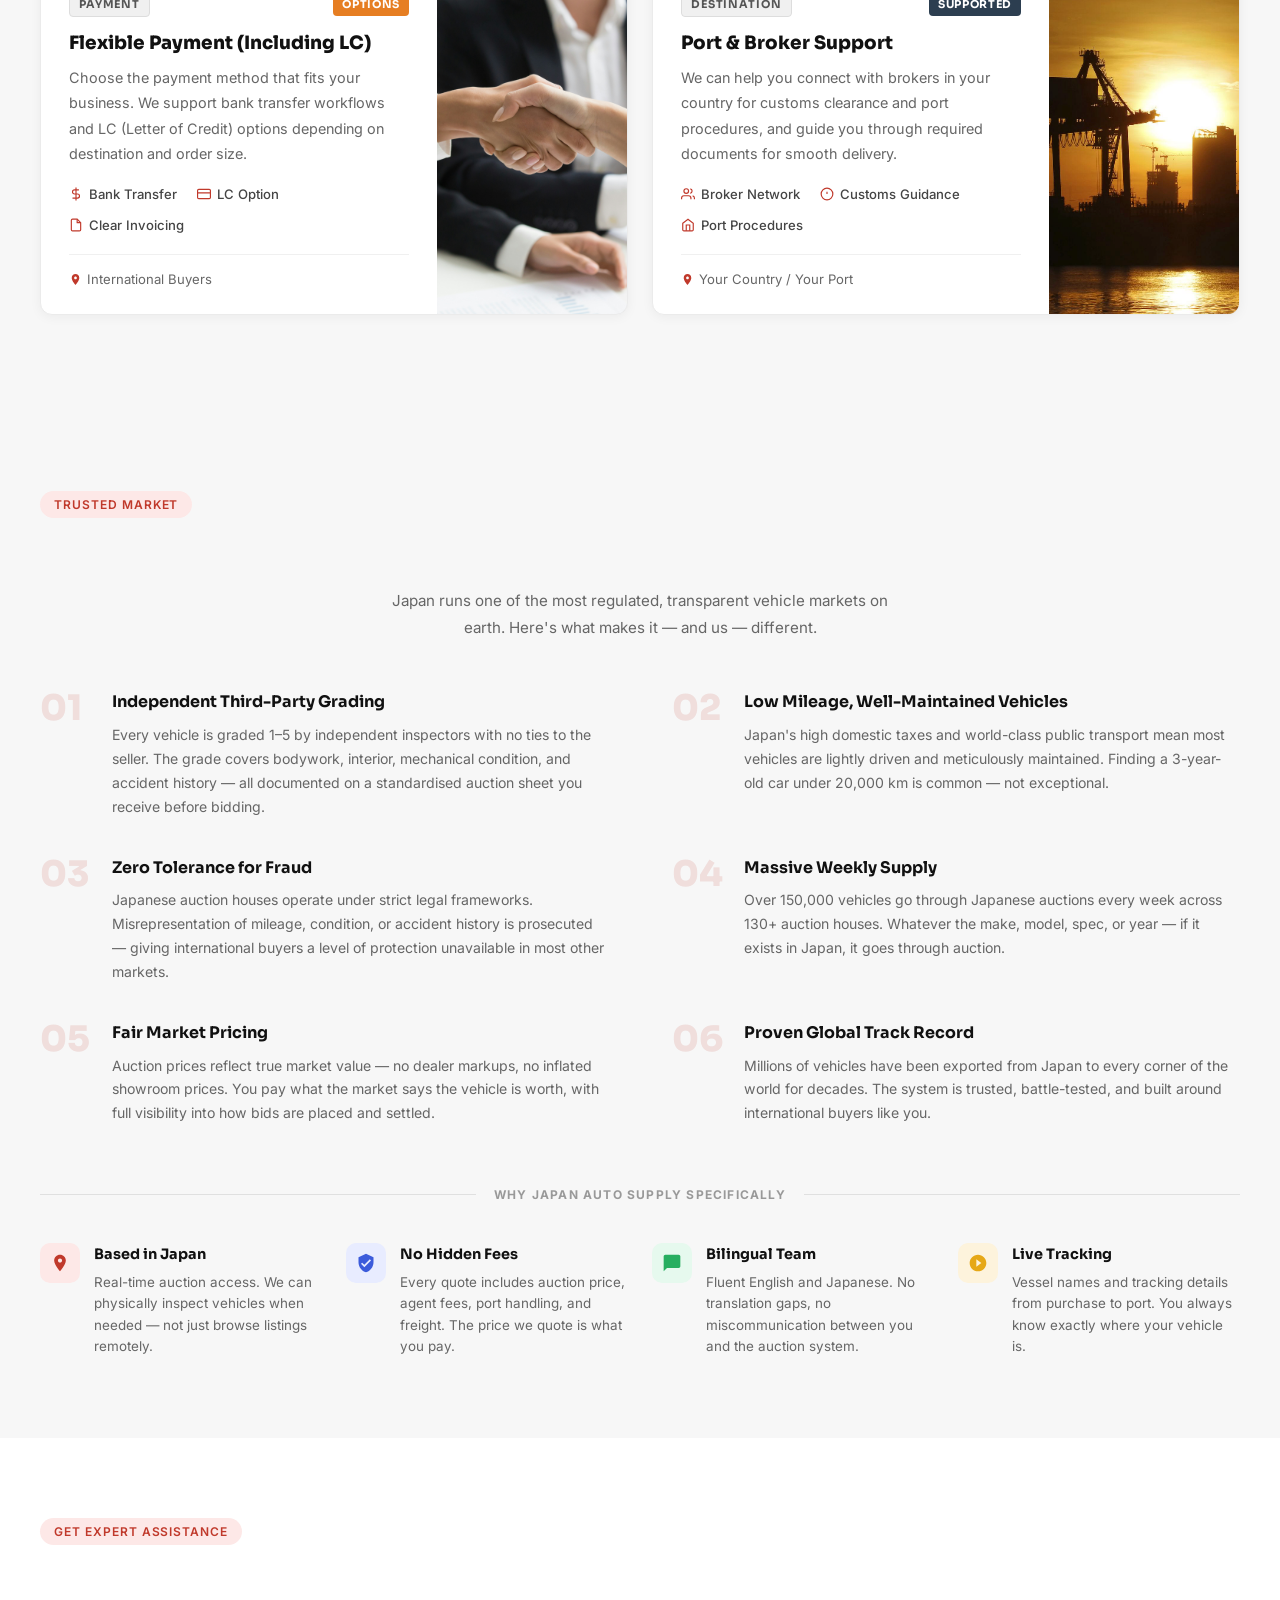
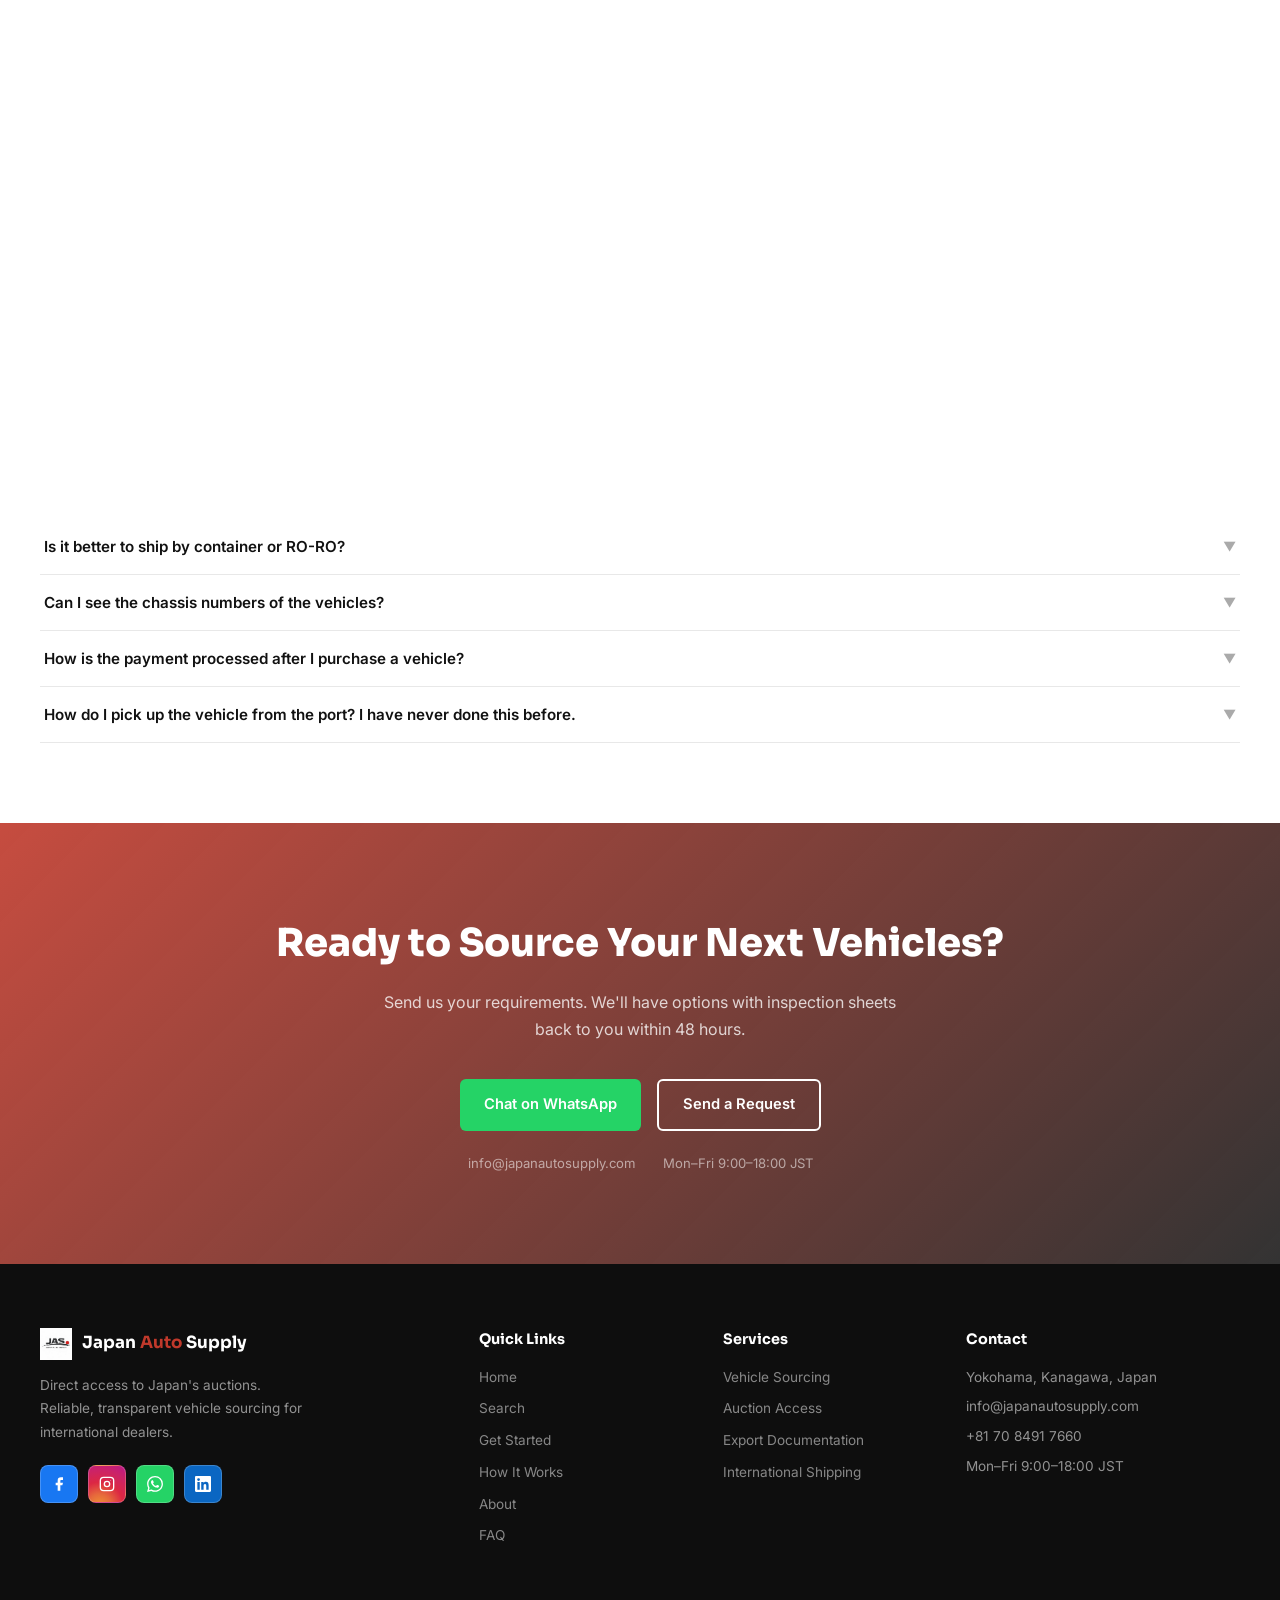
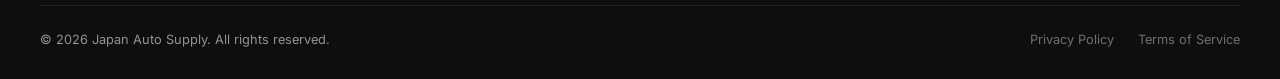
==== commit 9a23163c: "Update Inspection & Transparency service card copy Co-Authored-By: Claude Sonnet 4.6 <noreply@anthro" ====
--- a/index.html
+++ b/index.html
@@ -519,13 +519,13 @@
               <span class="srv-status srv-supported">SUPPORTED</span>
             </div>
             <h2 class="srv-title">Inspection &amp; Transparency</h2>
-            <p class="srv-desc">We provide auction sheet translations, key condition notes, and optional additional inspections so you know exactly what you're buying before payment.</p>
+            <p class="srv-desc">We provide full auction sheet translations, key condition notes, and &mdash; where available &mdash; additional photos or independent third-party inspection, so you know exactly what you&rsquo;re bidding on.</p>
             <div class="srv-features">
               <div class="srv-feature"><svg viewBox="0 0 24 24" fill="none" stroke="currentColor" stroke-width="2" width="14" height="14"><path d="M14 2H6a2 2 0 0 0-2 2v16a2 2 0 0 0 2 2h12a2 2 0 0 0 2-2V8z"/><polyline points="14 2 14 8 20 8"/><line x1="16" y1="13" x2="8" y2="13"/><line x1="16" y1="17" x2="8" y2="17"/></svg> Sheet Translation</div>
-              <div class="srv-feature"><svg viewBox="0 0 24 24" fill="none" stroke="currentColor" stroke-width="2" width="14" height="14"><path d="M23 7l-7 5 7 5V7z"/><rect x="1" y="5" width="15" height="14" rx="2" ry="2"/></svg> Extra Photos / Video</div>
               <div class="srv-feature"><svg viewBox="0 0 24 24" fill="none" stroke="currentColor" stroke-width="2" width="14" height="14"><path d="M22 11.08V12a10 10 0 1 1-5.93-9.14"/><polyline points="22 4 12 14.01 9 11.01"/></svg> Condition Notes</div>
-            </div>
-            <div class="srv-location"><svg viewBox="0 0 24 24" fill="currentColor" width="13" height="13"><path d="M12 2C8.13 2 5 5.13 5 9c0 5.25 7 13 7 13s7-7.75 7-13c0-3.87-3.13-7-7-7zm0 9.5c-1.38 0-2.5-1.12-2.5-2.5s1.12-2.5 2.5-2.5 2.5 1.12 2.5 2.5-1.12 2.5-2.5 2.5z"/></svg> Before You Bid / Buy</div>
+              <div class="srv-feature"><svg viewBox="0 0 24 24" fill="none" stroke="currentColor" stroke-width="2" width="14" height="14"><circle cx="12" cy="12" r="10"/><line x1="12" y1="8" x2="12" y2="12"/><line x1="12" y1="16" x2="12.01" y2="16"/></svg> Third-Party Inspection*</div>
+            </div>
+            <div class="srv-location"><svg viewBox="0 0 24 24" fill="currentColor" width="13" height="13"><path d="M12 2C8.13 2 5 5.13 5 9c0 5.25 7 13 7 13s7-7.75 7-13c0-3.87-3.13-7-7-7zm0 9.5c-1.38 0-2.5-1.12-2.5-2.5s1.12-2.5 2.5-2.5 2.5 1.12 2.5 2.5-1.12 2.5-2.5 2.5z"/></svg> Before You Bid</div>
           </div>
           <div class="srv-img-placeholder" style="background-image:url('services/international-shipping.jpg')"></div>
         </div>
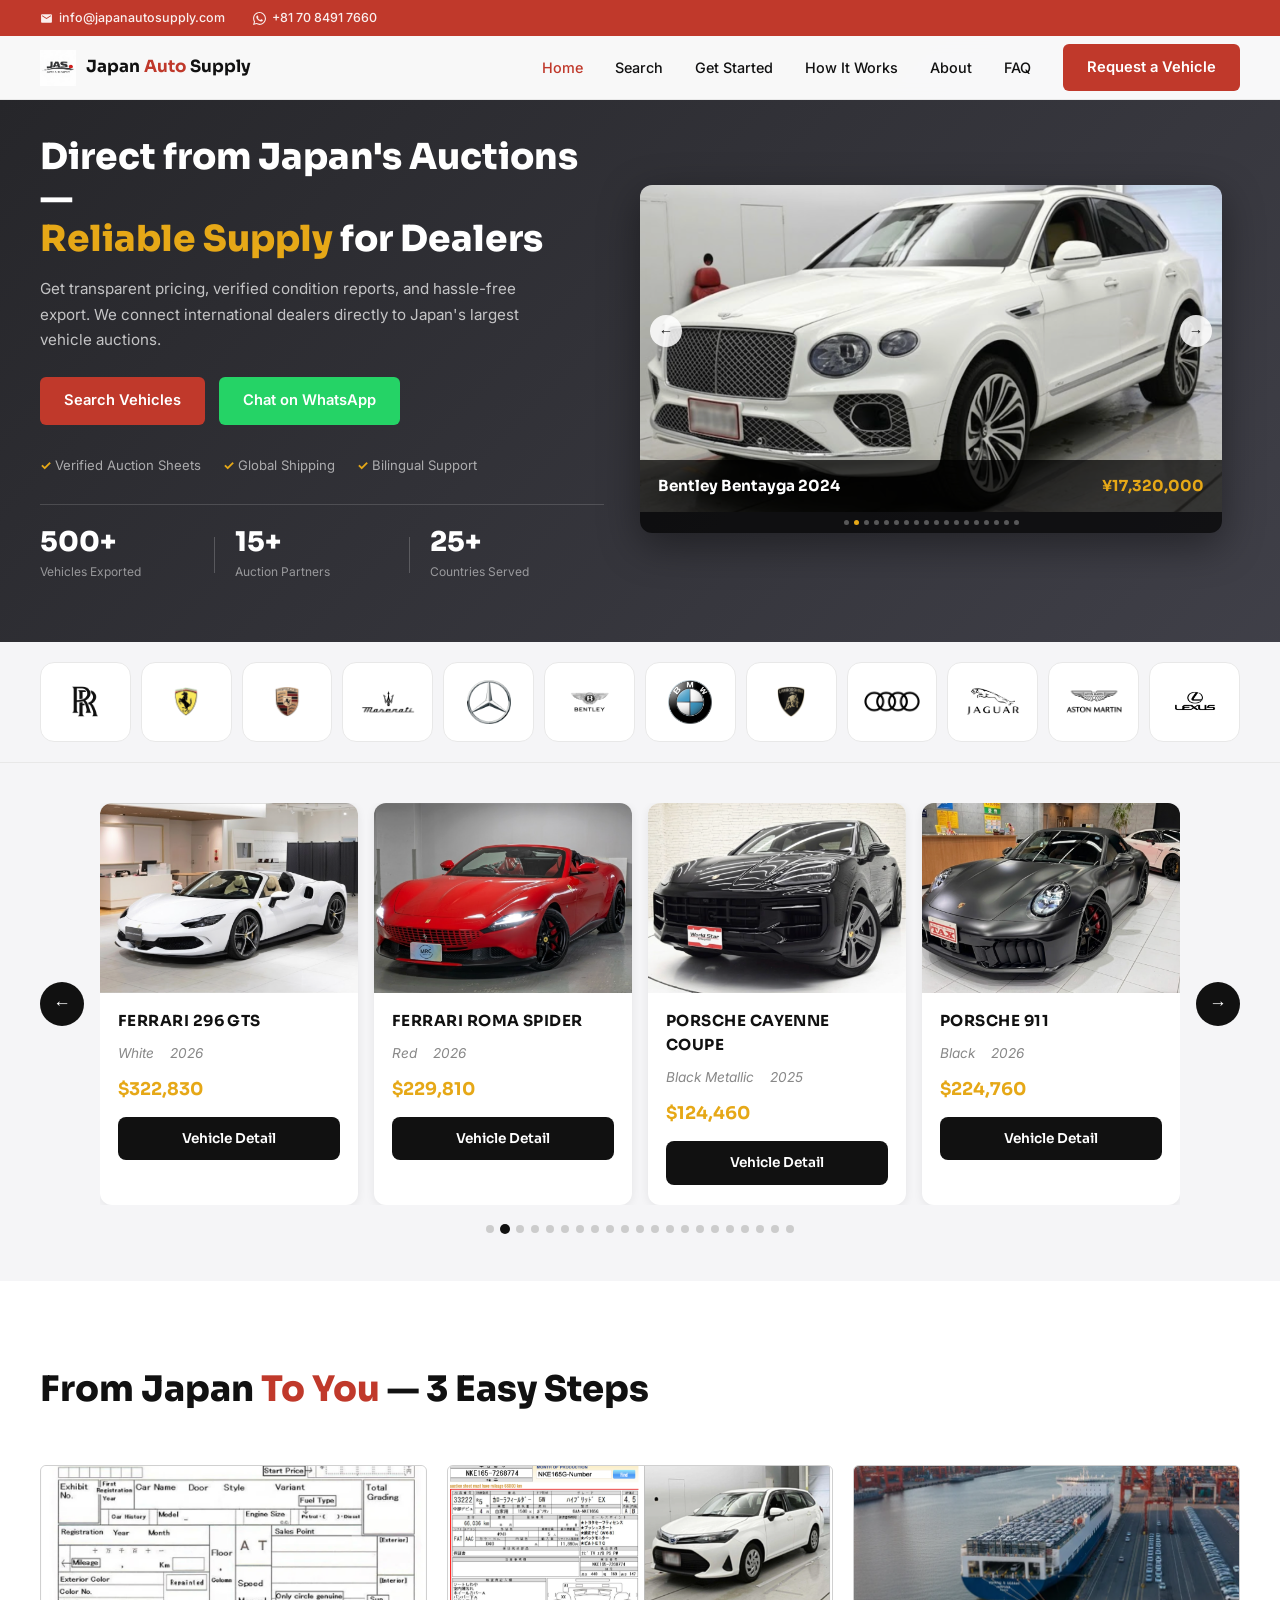
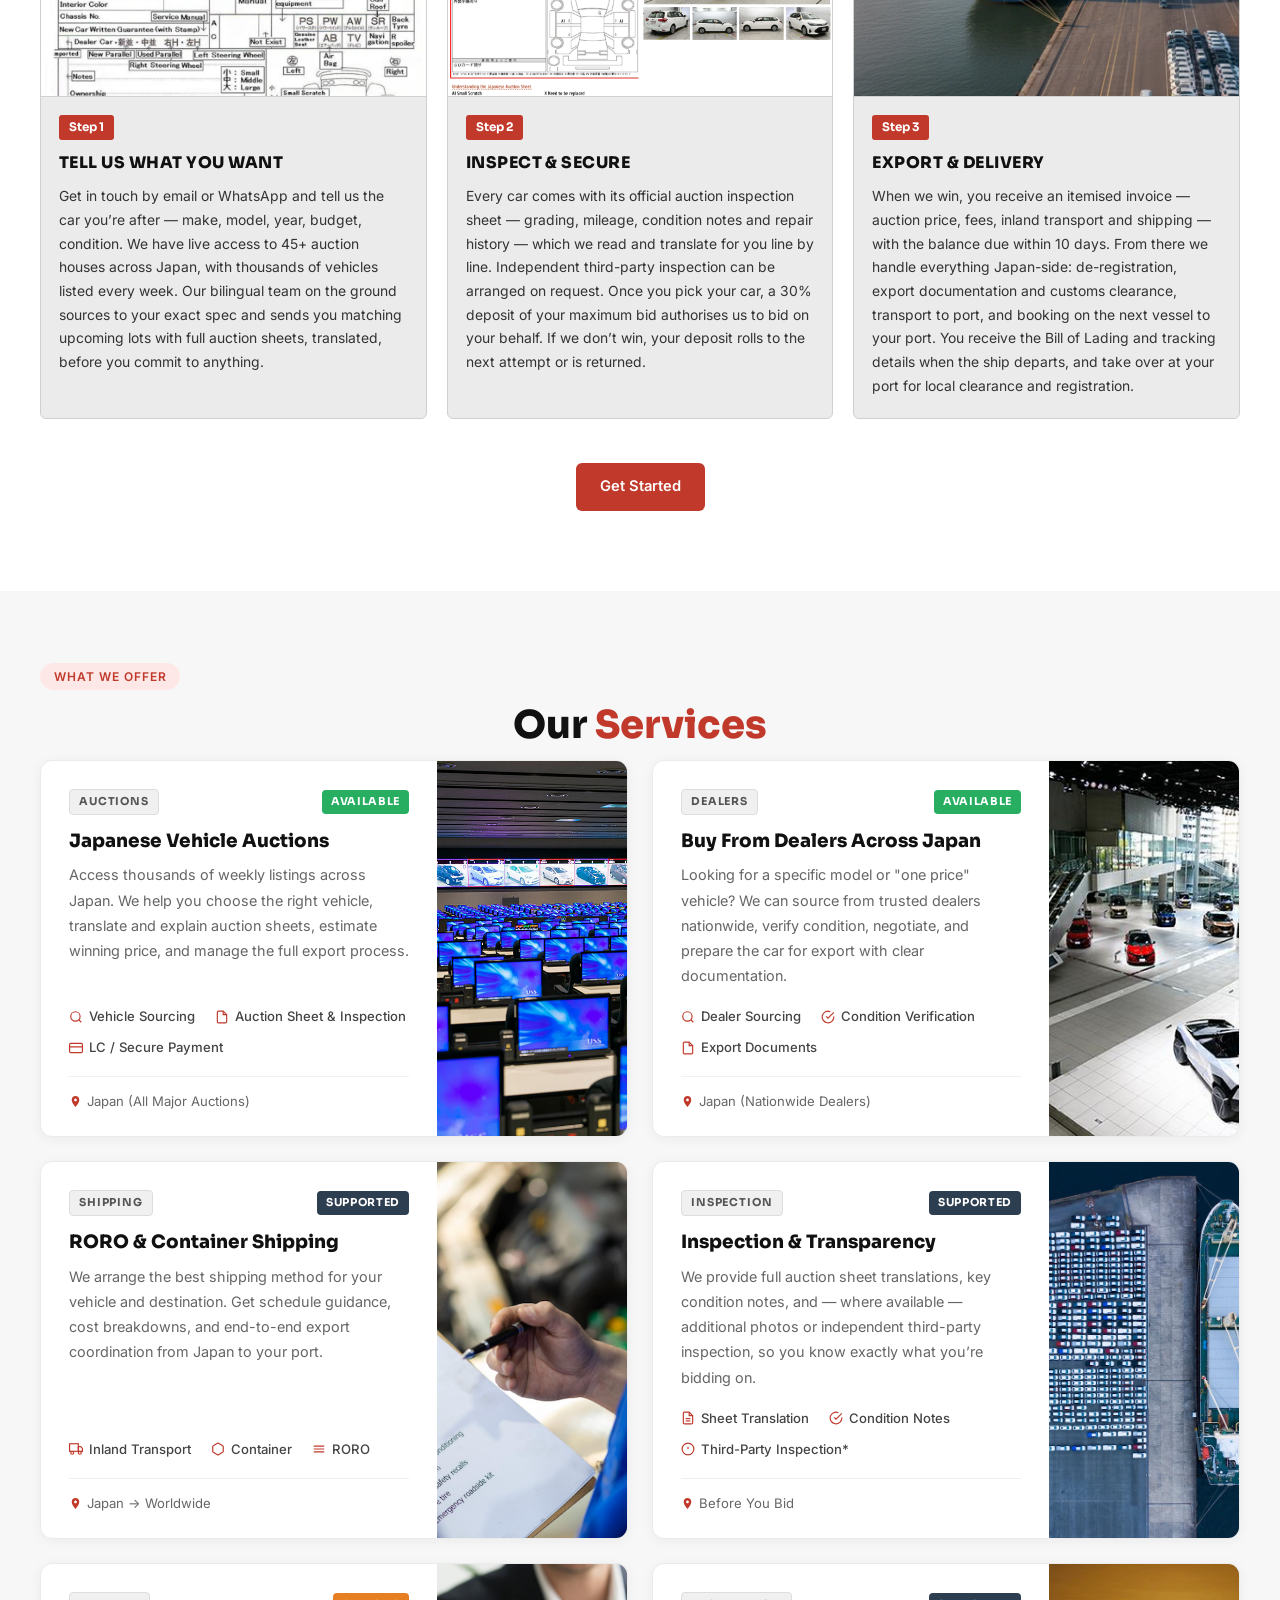
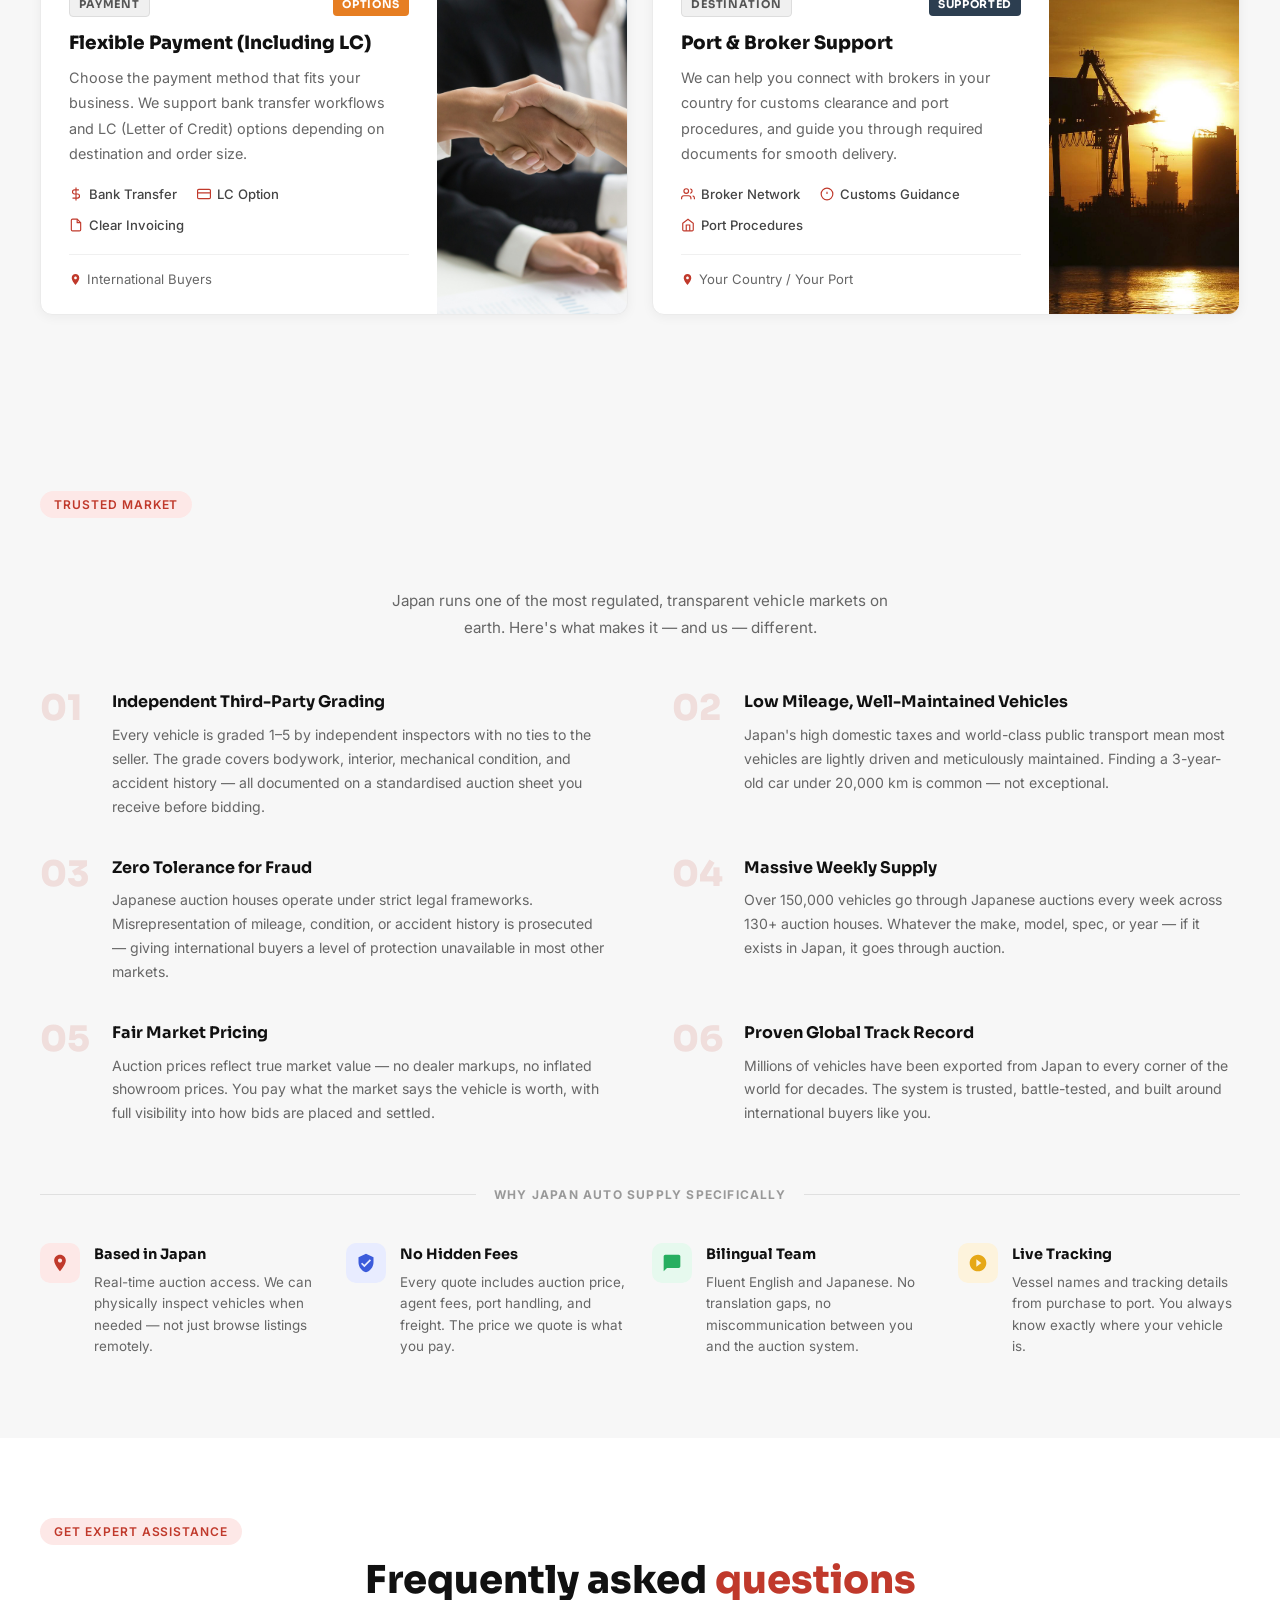
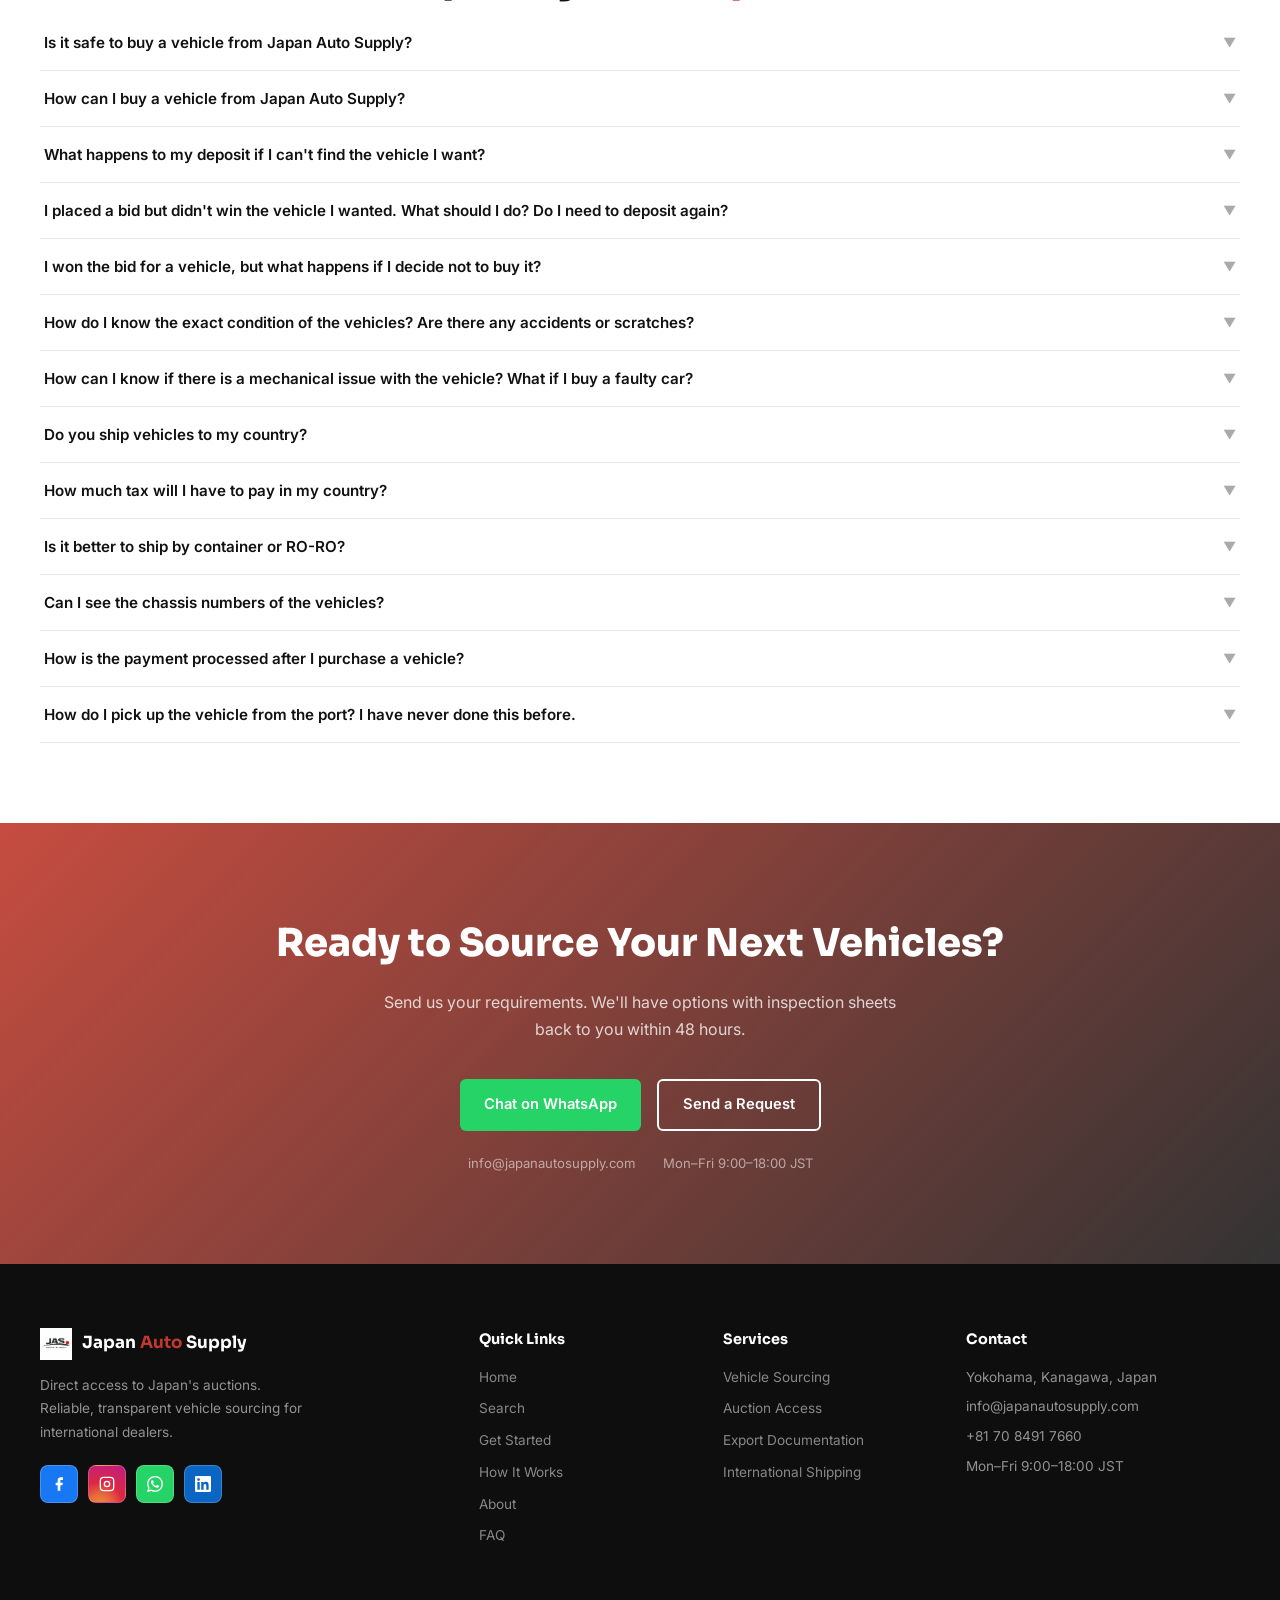
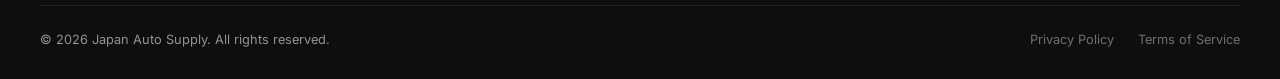
==== commit 2b88cadf: "Add Vercel Web Analytics tracking script to all pages Co-Authored-By: Claude Fable 5 <noreply@anthro" ====
--- a/index.html
+++ b/index.html
@@ -24,6 +24,7 @@
     #loader.hide { opacity: 0; visibility: hidden; }
     #loader video { width: min(260px, 70vw); height: auto; display: block; mix-blend-mode: multiply; }
   </style>
+  <script defer src="/_vercel/insights/script.js"></script>
 </head>
 <body>
 
@@ -710,7 +711,7 @@
       </div>
       <div class="faq-item">
         <button class="faq-question" onclick="toggleFaq(this)">Is it better to ship by container or RO-RO?<span class="faq-arrow">&#9660;</span></button>
-        <div class="faq-answer"><p>Both options are viable depending on your destination and priorities. <strong>Container shipping</strong> fits 3–5 vehicles per container depending on size and protects your vehicle from weather — a container to Germany, for example, costs approximately $2,500. Note that containers are generally not covered by insurance, and there is a small risk of minor contact marks during loading. <strong>RO-RO (Roll-on Roll-off)</strong> is priced by the vehicle's volume at approximately $80 per cubic metre, and insurance is available for around ¥5,000 JPY. However, RO-RO is not available to every country — Mediterranean and Black Sea destinations must use container shipping. Contact us and we'll recommend the best option for your route.</p></div>
+        <div class="faq-answer"><p>Both are viable depending on destination and priorities. <strong>RO-RO</strong> is the standard for single vehicles &mdash; the car is driven on and secured below deck. It&rsquo;s priced by the vehicle&rsquo;s volume (rates vary by route and fuel prices &mdash; we quote per shipment) and marine insurance is available. <strong>Container shipping</strong> suits multiple vehicles moving together (typically 2&ndash;4 per 40ft container depending on size) or destinations where RO-RO calls are infrequent, and offers extra protection in transit. We&rsquo;ll recommend the best option and give you an exact quote for your route.</p></div>
       </div>
       <div class="faq-item">
         <button class="faq-question" onclick="toggleFaq(this)">Can I see the chassis numbers of the vehicles?<span class="faq-arrow">&#9660;</span></button>
